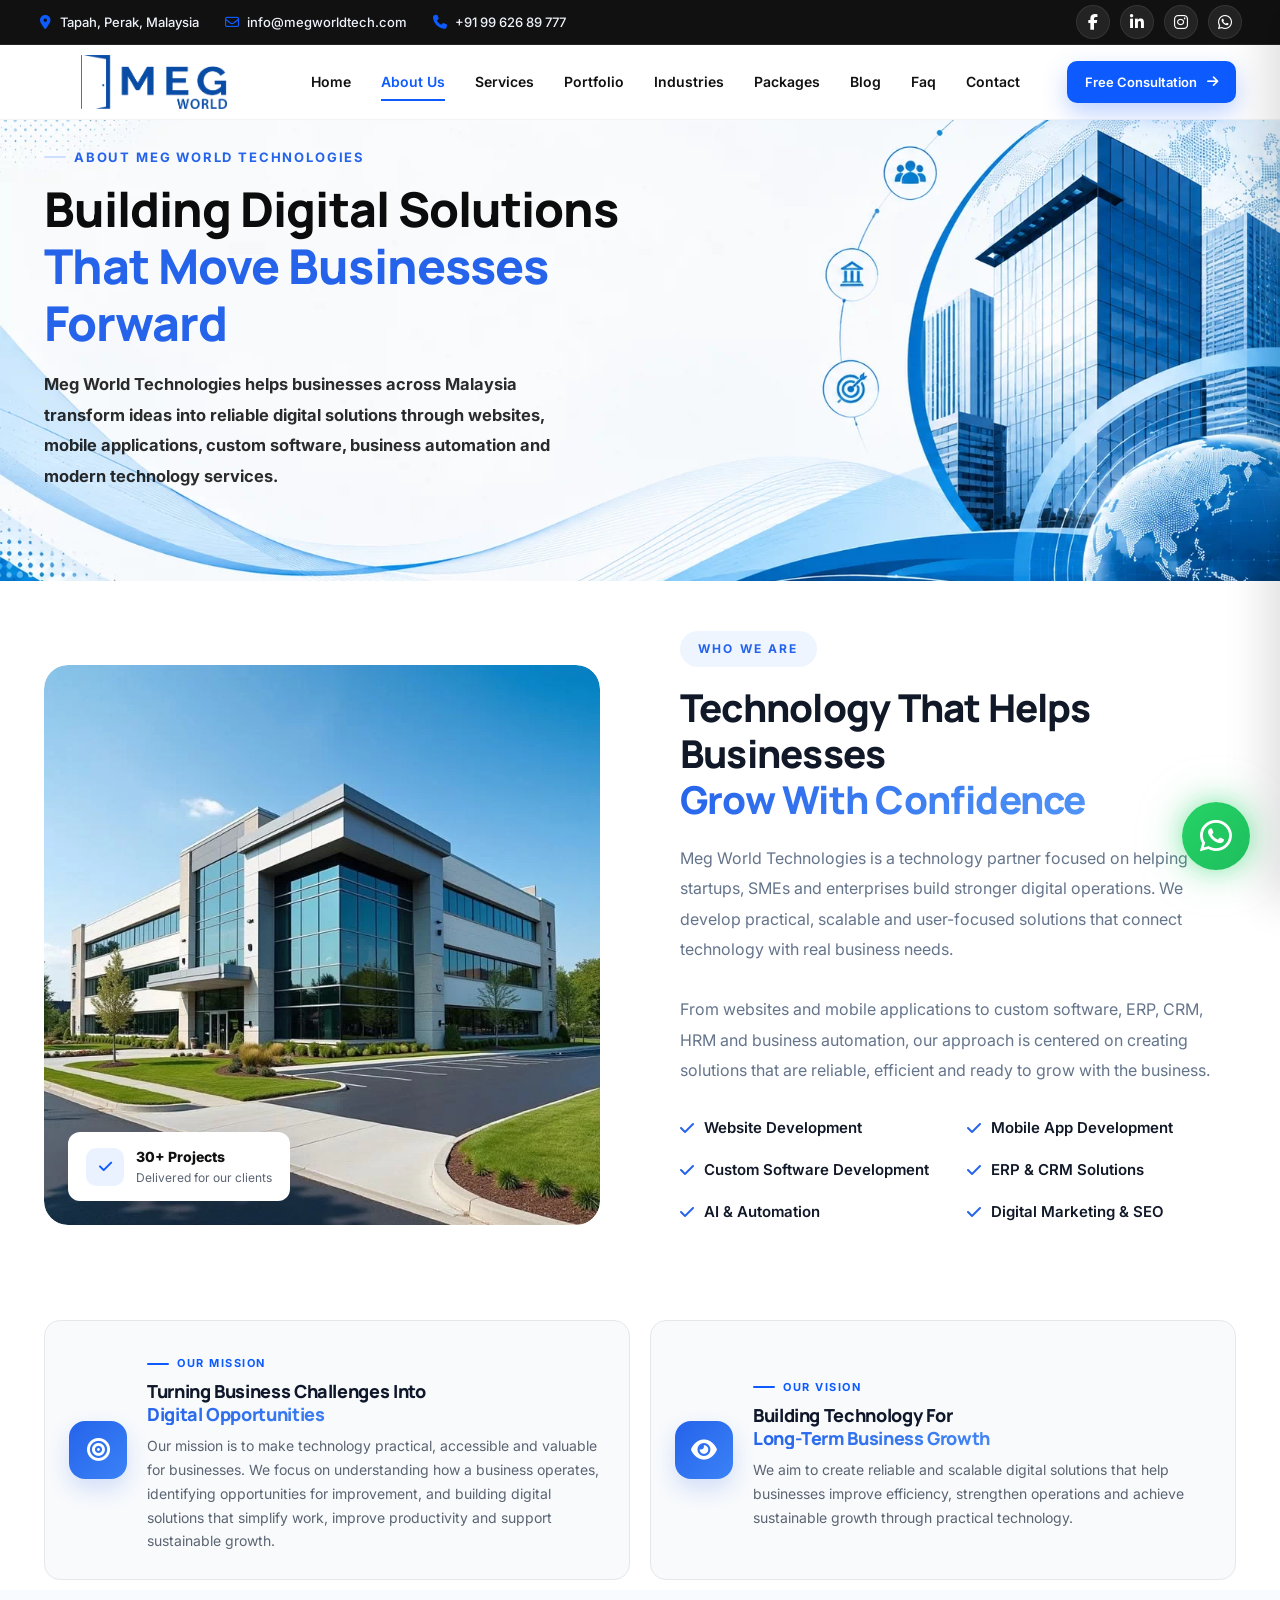
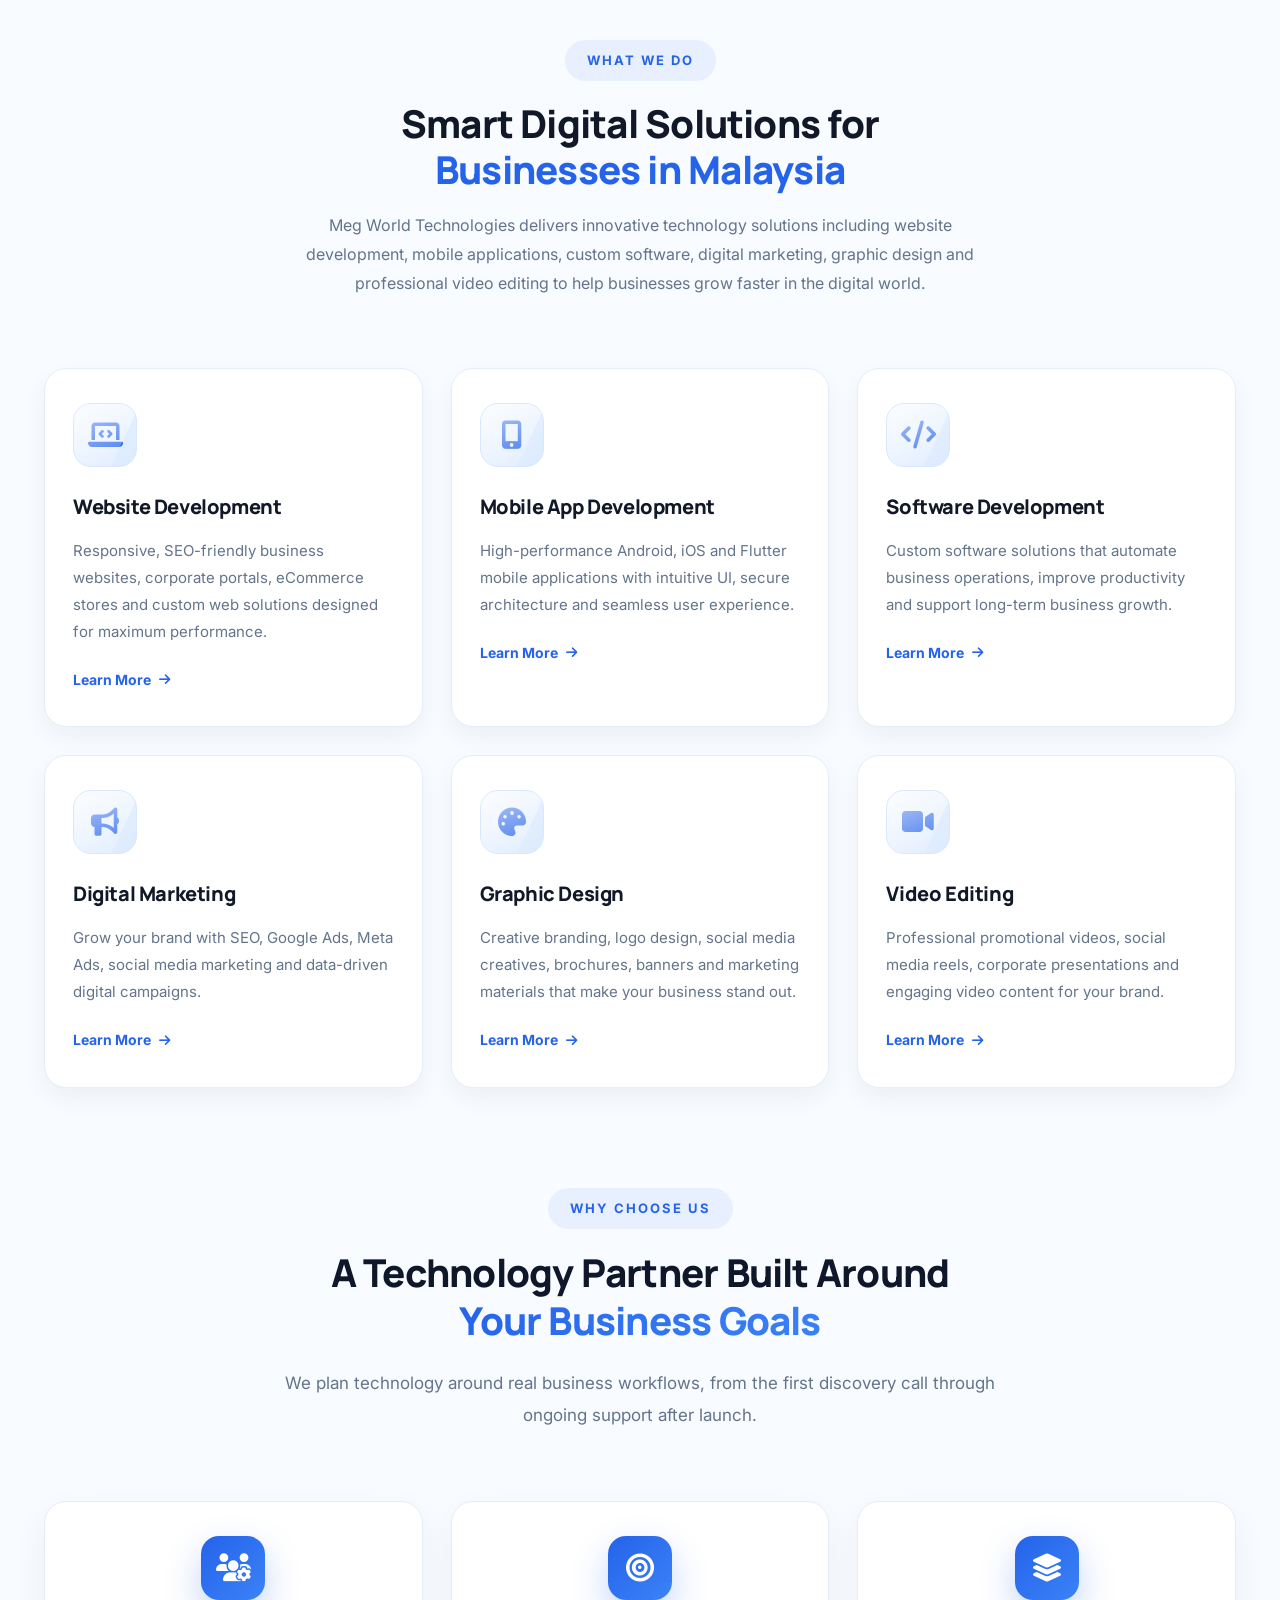
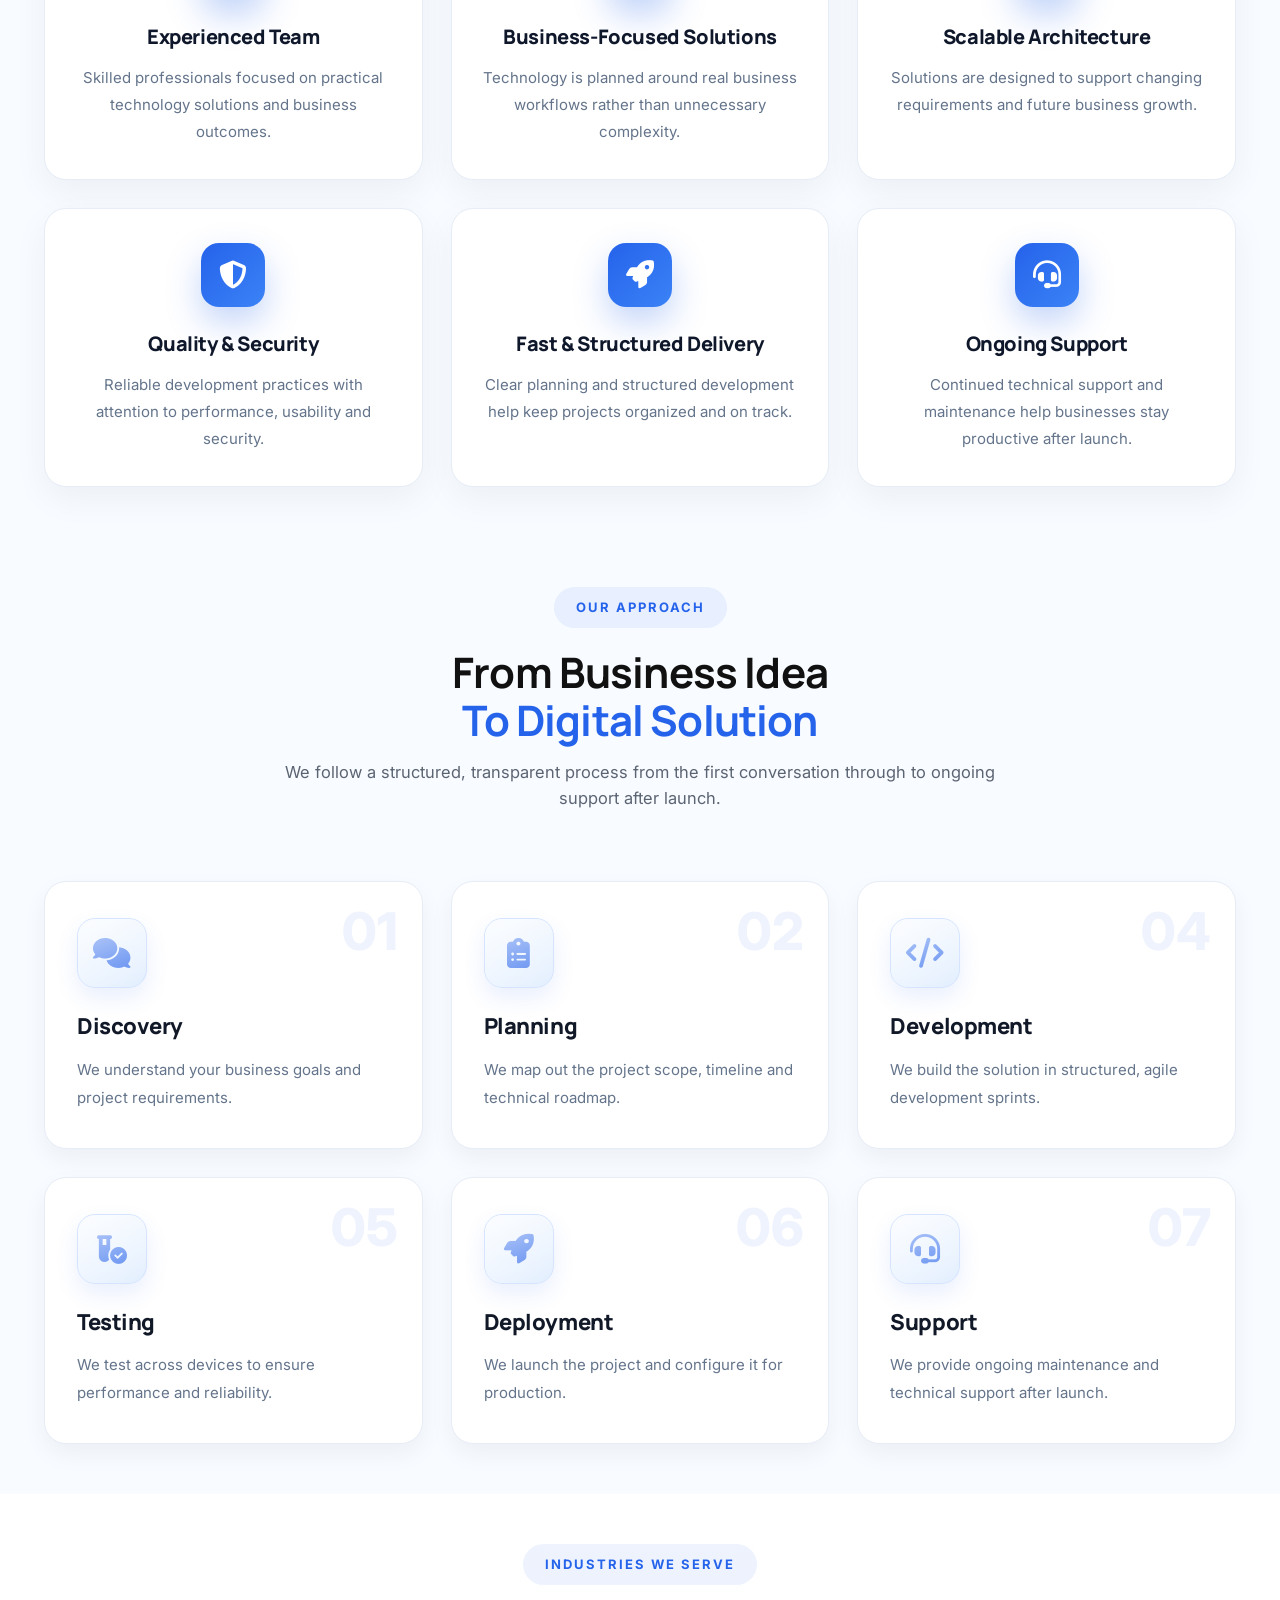
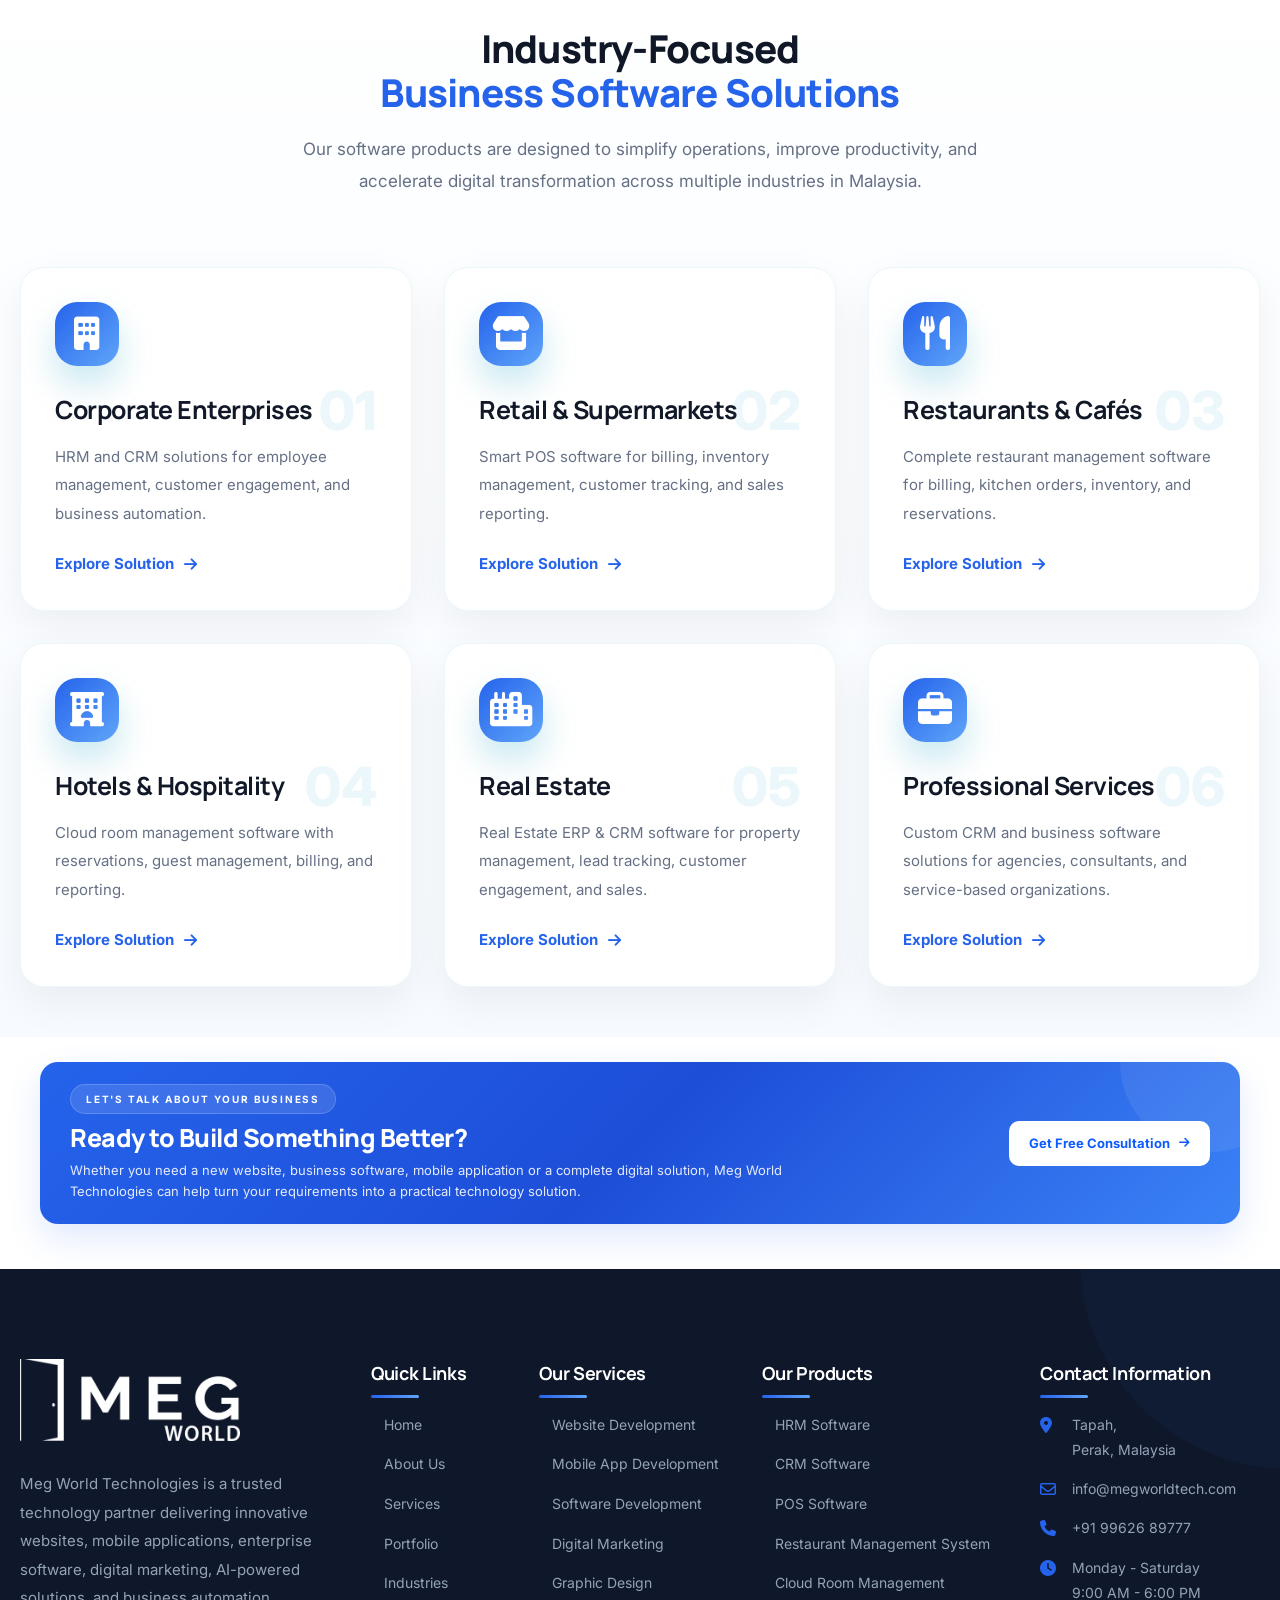
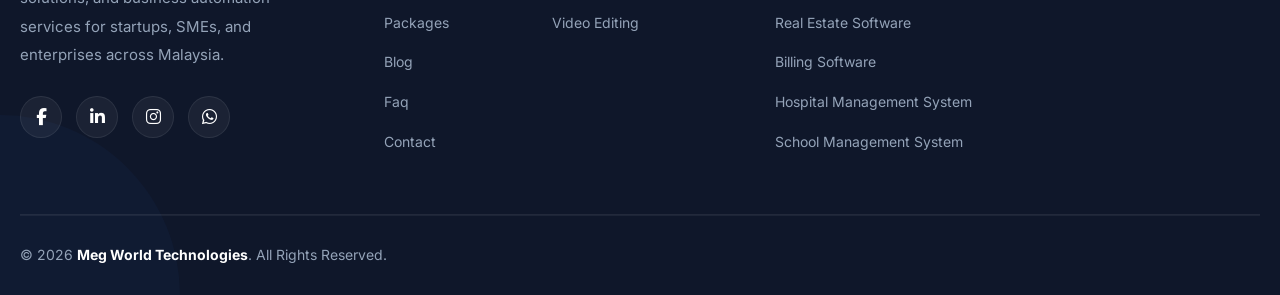
==== about.html @ f28829fb "Upload project files" ====
<!DOCTYPE html>
<html lang="en">
<head>
<meta charset="UTF-8">
<meta name="viewport" content="width=device-width, initial-scale=1.0">
<title>About Us | Meg World Technologies Malaysia</title>
<meta name="description" content="Meg World Technologies is a software development company serving Malaysia. Learn how our team builds websites, mobile apps, custom software, ERP and CRM solutions for startups, SMEs and enterprises.">
<link rel="preconnect" href="https://fonts.googleapis.com">
<link rel="preconnect" href="https://fonts.gstatic.com" crossorigin>
<link href="https://fonts.googleapis.com/css2?family=Manrope:wght@500;600;700;800&family=Inter:wght@400;500;600;700&display=swap" rel="stylesheet">
<link rel="stylesheet" href="https://cdnjs.cloudflare.com/ajax/libs/font-awesome/6.7.2/css/all.min.css">
<link rel="stylesheet" href="home.css">
<link rel="stylesheet" href="about.css">
</head>
<body>

<!-- TOP BAR -->
<div class="topbar">
  <div class="container">

    <div class="topbar-left">
      <span>
        <i class="fa-solid fa-location-dot"></i>
        Tapah, Perak, Malaysia
      </span>

      <span>
        <i class="fa-regular fa-envelope"></i>
        info@megworldtech.com
      </span>

      <span>
        <i class="fa-solid fa-phone"></i>
        +91 99 626 89 777
      </span>
    </div>

   <div class="topbar-social">

    <a href="https://www.facebook.com/megworldtechnologies"
       aria-label="Facebook"
       target="_blank"
       rel="noopener noreferrer">
        <i class="fa-brands fa-facebook-f"></i>
    </a>

    <a href="https://in.linkedin.com/company/megworldtechnologies"
       aria-label="LinkedIn"
       target="_blank"
       rel="noopener noreferrer">
        <i class="fa-brands fa-linkedin-in"></i>
    </a>

    <a href="https://www.instagram.com/meg_world_technologies"
       aria-label="Instagram"
       target="_blank"
       rel="noopener noreferrer">
        <i class="fa-brands fa-instagram"></i>
    </a>

    <a href="https://wa.me/919962689777"
       aria-label="WhatsApp"
       target="_blank"
       rel="noopener noreferrer">
        <i class="fa-brands fa-whatsapp"></i>
    </a>

</div>

  </div>
</div>


<!-- HEADER -->
<header>
    <div class="navbar" id="navbar">

        <div class="container nav-inner">

            <!-- LOGO -->
            <a href="index.html" class="logo">
                <div class="logo-mark">
                    <img src="assets/Meg-logo.webp" alt="Meg World Technologies">
                </div>
            </a>

            <!-- NAVIGATION -->
            <ul class="nav-links">

                <li>
                    <a href="index.html" class="nav-link">Home</a>
                </li>

                <li  class="active">
                    <a href="about.html" class="nav-link">About Us</a>
                </li>

                 <li>
                    <a href="services.html" class="nav-link">Services</a>
                </li>

                <li>
                    <a href="portfolio.html" class="nav-link">Portfolio</a>
                </li>

                <li>
                    <a href="industries.html" class="nav-link">Industries</a>
                </li>

                <li>
                    <a href="packages.html" class="nav-link">Packages</a>
                </li>

                <li>
                    <a href="blog.html" class="nav-link">Blog</a>
                </li>
                
                <li>
                    <a href="faq.html" class="nav-link">Faq</a>
                </li>

                <li>
                    <a href="contact.html" class="nav-link">Contact</a>
                </li>

            </ul>

            <!-- RIGHT SIDE -->
            <div class="nav-cta">

                <a href="contact.html" class="btn btn-primary">
                    <span>Free Consultation</span>
                    <i class="fa-solid fa-arrow-right"></i>
                </a>

                <button class="burger" id="burgerBtn" aria-label="Open Menu">
                    <i class="fa-solid fa-bars"></i>
                </button>

            </div>

        </div>

    </div>
</header>

<div class="overlay" id="overlay"></div>

<nav class="mobile-menu" id="mobileMenu">

    <div class="mobile-menu-head">

        <a href="index.html" class="mobile-logo">
            <img src="assets/Meg-logo.webp" alt="Meg World Technologies">
        </a>

        <button class="mobile-menu-close" id="mobileClose" aria-label="Close Menu">
            <i class="fa-solid fa-xmark"></i>
        </button>

    </div>

    <ul class="mobile-nav">

        <li><a href="index.html">Home</a></li>

        <li><a href="about.html">About Us</a></li>

        <li><a href="services.html">Services</a></li>

        <li><a href="portfolio.html">Portfolio</a></li>

        <li><a href="industries.html">Industries</a></li>

        <li><a href="packages.html">Packages</a></li>

        <li><a href="blog.html">Blog</a></li>

        <li><a href="faq.html">Faq</a></li>

        <li><a href="contact.html">Contact</a></li>

    </ul>

    <a href="contact.html" class="btn btn-primary mobile-btn">
        Get Free Consultation
    </a>

</nav>

<!-- ABOUT HERO (static image background — no video) -->
<section class="about-hero">

    <div class="about-hero-overlay"></div>

    <div class="container">

        <div class="about-hero-content">

            <span class="eyebrow eyebrow-light reveal">
                ABOUT MEG WORLD TECHNOLOGIES
            </span>

            <h1 class="reveal">
                Building Digital Solutions
                <span class="accent">That Move Businesses Forward</span>
            </h1>

            <p class="reveal">
                Meg World Technologies helps businesses across Malaysia transform ideas into reliable digital solutions through websites, mobile applications, custom software, business automation and modern technology services.
            </p>

        </div>

    </div>

</section>

<!-- WHO WE ARE -->
<section class="about-v3" id="who-we-are">

    <div class="container">

        <div class="about-v3-grid">

            <!-- LEFT -->

            <div class="about-v3-image reveal">

                <img src="assets/building.webp" alt="Meg World Technologies team working on a client software project">

                <div class="about-v3-badge">
    <span class="about-v3-badge-ic">
        <i class="fa-solid fa-check"></i>
    </span>
    <div>
        <strong>30+ Projects</strong>
        <span>Delivered for our clients</span>
    </div>
</div>

            </div>

            <!-- RIGHT -->

            <div class="about-v3-content reveal">

                <span class="about-v3-tag">
                    WHO WE ARE
                </span>

                <h2>
                    Technology That Helps Businesses
                    <span>Grow With Confidence</span>
                </h2>

                <p>
                    Meg World Technologies is a technology partner focused on helping startups, SMEs and enterprises build stronger digital operations. We develop practical, scalable and user-focused solutions that connect technology with real business needs.
                </p>

                <p>
                    From websites and mobile applications to custom software, ERP, CRM, HRM and business automation, our approach is centered on creating solutions that are reliable, efficient and ready to grow with the business.
                </p>

                <div class="about-v3-list">

                    <div><i class="fa-solid fa-check"></i> Website Development</div>

                    <div><i class="fa-solid fa-check"></i> Mobile App Development</div>

                    <div><i class="fa-solid fa-check"></i> Custom Software Development</div>

                    <div><i class="fa-solid fa-check"></i> ERP &amp; CRM Solutions</div>

                    <div><i class="fa-solid fa-check"></i> AI &amp; Automation</div>

                    <div><i class="fa-solid fa-check"></i> Digital Marketing &amp; SEO</div>

                </div>

            </div>

        </div>

    </div>

</section>

<!-- OUR MISSION -->
<!-- OUR MISSION -->
<section class="mission-section" id="mission">

    <div class="container">

        <div class="mission-grid">

            <!-- MISSION 01 -->
            <div class="mission-card reveal">

                <div class="mission-icon-card">
                    <i class="fa-solid fa-bullseye"></i>
                </div>

                <div class="mission-content">

                    <span class="eyebrow">
                        OUR MISSION
                    </span>

                    <h2>
                        Turning Business Challenges Into
                        <span>Digital Opportunities</span>
                    </h2>

                    <p>
                        Our mission is to make technology practical, accessible and valuable for businesses. We focus on understanding how a business operates, identifying opportunities for improvement, and building digital solutions that simplify work, improve productivity and support sustainable growth.
                    </p>

                </div>

            </div>


            <!-- MISSION 02 -->
            <div class="mission-card reveal">

                <div class="mission-icon-card">
                   <i class="fa-solid fa-eye"></i>
                </div>

                <div class="mission-content">

                    <span class="eyebrow">
                        OUR VISION
                    </span>

                    <h2>
                        Building Technology For
                        <span>Long-Term Business Growth</span>
                    </h2>

                    <p>
                        We aim to create reliable and scalable digital solutions that help businesses improve efficiency, strengthen operations and achieve sustainable growth through practical technology.
                    </p>

                </div>

            </div>

        </div>

    </div>

</section>
<!-- WHAT WE DO -->
<!-- WHAT WE DO -->
<section class="mw-services" id="what-we-do">

    <div class="container">

        <!-- SECTION HEADING -->
        <div class="mw-services-head">

            <span class="section-tag">
                WHAT WE DO
            </span>

            <h2>
                Smart Digital Solutions for <br>
                <span style="color: #2563eb;">
                    Businesses in Malaysia
                </span>
            </h2>

            <p>
                Meg World Technologies delivers innovative technology solutions including website development, mobile applications, custom software, digital marketing, graphic design and professional video editing to help businesses grow faster in the digital world.
            </p>

        </div>


        <!-- SERVICES GRID -->
        <div class="mw-services-grid">


            <!-- 1. WEBSITE DEVELOPMENT -->
            <article class="mw-service-card">

                <div class="mw-service-icon">
                    <i class="fa-solid fa-laptop-code"></i>
                </div>

                <h3>
                    Website Development
                </h3>

                <p>
                    Responsive, SEO-friendly business websites, corporate portals, eCommerce stores and custom web solutions designed for maximum performance.
                </p>

                <a href="services.html" class="mw-service-btn">
                    Learn More
                    <i class="fa-solid fa-arrow-right"></i>
                </a>

            </article>


            <!-- 2. MOBILE APP DEVELOPMENT -->
            <article class="mw-service-card">

                <div class="mw-service-icon">
                    <i class="fa-solid fa-mobile-screen-button"></i>
                </div>

                <h3>
                    Mobile App Development
                </h3>

                <p>
                    High-performance Android, iOS and Flutter mobile applications with intuitive UI, secure architecture and seamless user experience.
                </p>

                <a href="services.html" class="mw-service-btn">
                    Learn More
                    <i class="fa-solid fa-arrow-right"></i>
                </a>

            </article>


            <!-- 3. SOFTWARE DEVELOPMENT -->
            <article class="mw-service-card">

                <div class="mw-service-icon">
                    <i class="fa-solid fa-code"></i>
                </div>

                <h3>
                    Software Development
                </h3>

                <p>
                    Custom software solutions that automate business operations, improve productivity and support long-term business growth.
                </p>

                <a href="services.html" class="mw-service-btn">
                    Learn More
                    <i class="fa-solid fa-arrow-right"></i>
                </a>

            </article>


            <!-- 4. DIGITAL MARKETING -->
            <article class="mw-service-card">

                <div class="mw-service-icon">
                    <i class="fa-solid fa-bullhorn"></i>
                </div>

                <h3>
                    Digital Marketing
                </h3>

                <p>
                    Grow your brand with SEO, Google Ads, Meta Ads, social media marketing and data-driven digital campaigns.
                </p>

                <a href="services.html" class="mw-service-btn">
                    Learn More
                    <i class="fa-solid fa-arrow-right"></i>
                </a>

            </article>


            <!-- 5. GRAPHIC DESIGN -->
            <article class="mw-service-card">

                <div class="mw-service-icon">
                    <i class="fa-solid fa-palette"></i>
                </div>

                <h3>
                    Graphic Design
                </h3>

                <p>
                    Creative branding, logo design, social media creatives, brochures, banners and marketing materials that make your business stand out.
                </p>

                <a href="services.html" class="mw-service-btn">
                    Learn More
                    <i class="fa-solid fa-arrow-right"></i>
                </a>

            </article>


            <!-- 6. VIDEO EDITING -->
            <article class="mw-service-card">

                <div class="mw-service-icon">
                    <i class="fa-solid fa-video"></i>
                </div>

                <h3>
                    Video Editing
                </h3>

                <p>
                    Professional promotional videos, social media reels, corporate presentations and engaging video content for your brand.
                </p>

                <a href="services.html" class="mw-service-btn">
                    Learn More
                    <i class="fa-solid fa-arrow-right"></i>
                </a>

            </article>


        </div>

    </div>

</section>

<!-- WHY CHOOSE US -->
<section class="why-choose" id="why-us">

    <div class="container">

        <div class="why-heading">

            <span class="section-tag">
                WHY CHOOSE US
            </span>

            <h2>
                A Technology Partner Built Around <br>
                <span>Your Business Goals</span>
            </h2>

            <p>
                We plan technology around real business workflows, from the first discovery call through ongoing support after launch.
            </p>

        </div>

        <div class="why-grid">

            <!-- Card 1 -->
            <div class="why-card reveal">
                <div class="why-icon">
                    <i class="fa-solid fa-users-gear"></i>
                </div>
                <div class="why-content">
                    <h3>Experienced Team</h3>
                    <p>
                        Skilled professionals focused on practical technology solutions and business outcomes.
                    </p>
                </div>
            </div>

            <!-- Card 2 -->
            <div class="why-card reveal">
                <div class="why-icon">
                    <i class="fa-solid fa-bullseye"></i>
                </div>
                <div class="why-content">
                    <h3>Business-Focused Solutions</h3>
                    <p>
                        Technology is planned around real business workflows rather than unnecessary complexity.
                    </p>
                </div>
            </div>

            <!-- Card 3 -->
            <div class="why-card reveal">
                <div class="why-icon">
                    <i class="fa-solid fa-layer-group"></i>
                </div>
                <div class="why-content">
                    <h3>Scalable Architecture</h3>
                    <p>
                        Solutions are designed to support changing requirements and future business growth.
                    </p>
                </div>
            </div>

            <!-- Card 4 -->
            <div class="why-card reveal">
                <div class="why-icon">
                    <i class="fa-solid fa-shield-halved"></i>
                </div>
                <div class="why-content">
                    <h3>Quality &amp; Security</h3>
                    <p>
                        Reliable development practices with attention to performance, usability and security.
                    </p>
                </div>
            </div>

            <!-- Card 5 -->
            <div class="why-card reveal">
                <div class="why-icon">
                    <i class="fa-solid fa-rocket"></i>
                </div>
                <div class="why-content">
                    <h3>Fast &amp; Structured Delivery</h3>
                    <p>
                        Clear planning and structured development help keep projects organized and on track.
                    </p>
                </div>
            </div>

            <!-- Card 6 -->
            <div class="why-card reveal">
                <div class="why-icon">
                    <i class="fa-solid fa-headset"></i>
                </div>
                <div class="why-content">
                    <h3>Ongoing Support</h3>
                    <p>
                        Continued technical support and maintenance help businesses stay productive after launch.
                    </p>
                </div>
            </div>

        </div>

    </div>

</section>

<!-- OUR APPROACH -->
<section class="process" id="approach">

    <div class="container">

        <div class="section-head center">

            <span class="section-tag">
                OUR APPROACH
            </span>

            <h2>
                From Business Idea <br>
                <span style="color:#2563eb;">To Digital Solution</span>
            </h2>

            <p>
                We follow a structured, transparent process from the first conversation through to ongoing support after launch.
            </p>

        </div>

        <div class="process-track">

            <!-- Step 01 -->
            <div class="process-card reveal">
                <div class="process-number">01</div>
                <div class="process-icon"><i class="fa-solid fa-comments"></i></div>
                <h3>Discovery</h3>
                <p>We understand your business goals and project requirements.</p>
            </div>

            <!-- Step 02 -->
            <div class="process-card reveal">
                <div class="process-number">02</div>
                <div class="process-icon"><i class="fa-solid fa-clipboard-list"></i></div>
                <h3>Planning</h3>
                <p>We map out the project scope, timeline and technical roadmap.</p>
            </div>

            <!-- Step 04 -->
            <div class="process-card reveal">
                <div class="process-number">04</div>
                <div class="process-icon"><i class="fa-solid fa-code"></i></div>
                <h3>Development</h3>
                <p>We build the solution in structured, agile development sprints.</p>
            </div>

            <!-- Step 05 -->
            <div class="process-card reveal">
                <div class="process-number">05</div>
                <div class="process-icon"><i class="fa-solid fa-vial-circle-check"></i></div>
                <h3>Testing</h3>
                <p>We test across devices to ensure performance and reliability.</p>
            </div>

            <!-- Step 06 -->
            <div class="process-card reveal">
                <div class="process-number">06</div>
                <div class="process-icon"><i class="fa-solid fa-rocket"></i></div>
                <h3>Deployment</h3>
                <p>We launch the project and configure it for production.</p>
            </div>

            <!-- Step 07 -->
            <div class="process-card reveal">
                <div class="process-number">07</div>
                <div class="process-icon"><i class="fa-solid fa-headset"></i></div>
                <h3>Support</h3>
                <p>We provide ongoing maintenance and technical support after launch.</p>
            </div>

        </div>

    </div>

</section>

<!-- INDUSTRIES WE SUPPORT -->
<section id="industries">

    <div class="container">

    <div class="section-head center">

        <span class="section-tag">
            Industries We Serve
        </span>

        <h2>
            Industry-Focused <br>
            <span>Business Software Solutions</span>
        </h2>

        <p>
            Our software products are designed to simplify operations, improve productivity, and accelerate digital transformation across multiple industries in Malaysia.
        </p>

    </div>


    <div class="industries-grid">

        <!-- 01 -->
        <article class="industry-card reveal">

            <div class="industry-icon">
                <i class="fa-solid fa-building"></i>
            </div>

            <div class="industry-content">

                <span class="industry-number">
                    01
                </span>

                <h3>
                    Corporate Enterprises
                </h3>

                <p>
                    HRM and CRM solutions for employee management, customer engagement, and business automation.
                </p>

                <a href="industries.html" class="industry-link">
                    Explore Solution
                    <i class="fa-solid fa-arrow-right"></i>
                </a>

            </div>

        </article>


        <!-- 02 -->
        <article class="industry-card reveal">

            <div class="industry-icon">
                <i class="fa-solid fa-store"></i>
            </div>

            <div class="industry-content">

                <span class="industry-number">
                    02
                </span>

                <h3>
                    Retail &amp; Supermarkets
                </h3>

                <p>
                    Smart POS software for billing, inventory management, customer tracking, and sales reporting.
                </p>

                 <a href="industries.html" class="industry-link">
                    Explore Solution
                    <i class="fa-solid fa-arrow-right"></i>
                </a>

            </div>

        </article>


        <!-- 03 -->
        <article class="industry-card reveal">

            <div class="industry-icon">
                <i class="fa-solid fa-utensils"></i>
            </div>

            <div class="industry-content">

                <span class="industry-number">
                    03
                </span>

                <h3>
                    Restaurants &amp; Cafés
                </h3>

                <p>
                    Complete restaurant management software for billing, kitchen orders, inventory, and reservations.
                </p>

                 <a href="industries.html" class="industry-link">
                    Explore Solution
                    <i class="fa-solid fa-arrow-right"></i>
                </a>

            </div>

        </article>


        <!-- 04 -->
        <article class="industry-card reveal">

            <div class="industry-icon">
                <i class="fa-solid fa-hotel"></i>
            </div>

            <div class="industry-content">

                <span class="industry-number">
                    04
                </span>

                <h3>
                    Hotels &amp; Hospitality
                </h3>

                <p>
                    Cloud room management software with reservations, guest management, billing, and reporting.
                </p>

                 <a href="industries.html" class="industry-link">
                    Explore Solution
                    <i class="fa-solid fa-arrow-right"></i>
                </a>

            </div>

        </article>


        <!-- 05 -->
        <article class="industry-card reveal">

            <div class="industry-icon">
                <i class="fa-solid fa-city"></i>
            </div>

            <div class="industry-content">

                <span class="industry-number">
                    05
                </span>

                <h3>
                    Real Estate
                </h3>

                <p>
                    Real Estate ERP &amp; CRM software for property management, lead tracking, customer engagement, and sales.
                </p>

                 <a href="industries.html" class="industry-link">
                    Explore Solution
                    <i class="fa-solid fa-arrow-right"></i>
                </a>

            </div>

        </article>


        <!-- 06 -->
        <article class="industry-card reveal">

            <div class="industry-icon">
                <i class="fa-solid fa-briefcase"></i>
            </div>

            <div class="industry-content">

                <span class="industry-number">
                    06
                </span>

                <h3>
                    Professional Services
                </h3>

                <p>
                    Custom CRM and business software solutions for agencies, consultants, and service-based organizations.
                </p>

                 <a href="industries.html" class="industry-link">
                    Explore Solution
                    <i class="fa-solid fa-arrow-right"></i>
                </a>

            </div>

        </article>

    </div>

</div>

</section>

<!-- CTA -->
<section class="cta-section">

    <div class="container">

        <div class="cta-banner">

            <div class="cta-content">

                <span class="section-tag">
                    LET'S TALK ABOUT YOUR BUSINESS
                </span>

                <h2>
                    Ready to Build Something Better?
                </h2>

                <p>
                    Whether you need a new website, business software, mobile application or a complete digital solution, Meg World Technologies can help turn your requirements into a practical technology solution.
                </p>

            </div>

            <div class="cta-right">

                <a href="contact.html" class="btn btn-white">

                    <span>Get Free Consultation</span>

                    <i class="fa-solid fa-arrow-right"></i>

                </a>

            </div>

        </div>

    </div>

</section>

<!-- FLOATING WHATSAPP -->
<a href="https://wa.me/919962689777?text=Hello%20Meg%20World%20Technologies,%20I%20need%20more%20information."
   class="wa-float"
   target="_blank"
   aria-label="WhatsApp">
    <i class="fa-brands fa-whatsapp"></i>
</a>

<!-- FOOTER -->

<footer id="contact">

    <div class="container">

        <div class="footer-top">

            <!--==================================================
            ABOUT
            ==================================================-->

            <div class="footer-about">

                <a href="index.html" class="footer-logo">

                    <img src="assets/logo.webp" alt="Meg World Technologies">

                </a>

                <p>
                    Meg World Technologies is a trusted technology partner delivering
                    innovative websites, mobile applications, enterprise software,
                    digital marketing, AI-powered solutions, and business automation
                    services for startups, SMEs, and enterprises across Malaysia.
                </p>

               <div class="footer-social">

                    <a href="https://www.facebook.com/megworldtechnologies" aria-label="Facebook">
                        <i class="fa-brands fa-facebook-f"></i>
                    </a>

                    <a href="https://in.linkedin.com/company/megworldtechnologies" aria-label="LinkedIn">
                        <i class="fa-brands fa-linkedin-in"></i>
                    </a>

                    <a href="https://www.instagram.com/meg_world_technologies" aria-label="Instagram">
                        <i class="fa-brands fa-instagram"></i>
                    </a>

                    <a href="https://wa.me/919962689777" aria-label="WhatsApp">
                        <i class="fa-brands fa-whatsapp"></i>
                    </a>

                </div>

            </div>


            <!--==================================================
            QUICK LINKS — SAME AS HEADER
            ==================================================-->

            <div class="footer-links">

                <h4>Quick Links</h4>

                <ul>

                    <li>
                        <a href="index.html">Home</a>
                    </li>

                    <li>
                        <a href="about.html">About Us</a>
                    </li>

                    <li>
                        <a href="services.html">Services</a>
                    </li>

                    <li>
                        <a href="portfolio.html">Portfolio</a>
                    </li>

                    <li>
                        <a href="industries.html">Industries</a>
                    </li>

                    <li>
                        <a href="packages.html">Packages</a>
                    </li>

                    <li>
                        <a href="blog.html">Blog</a>
                    </li>

                    <li>
                        <a href="faq.html">Faq</a>
                    </li>

                    <li>
                        <a href="contact.html">Contact</a>
                    </li>

                </ul>

            </div>


            <!--==================================================
            SERVICES
            ==================================================-->

            <div class="footer-links">

                <h4>Our Services</h4>

                <ul>

                    <li>
                        <a href="services.html">Website Development</a>
                    </li>

                    <li>
                        <a href="services.html">Mobile App Development</a>
                    </li>

                    <li>
                        <a href="services.html">Software Development</a>
                    </li>

                    <li>
                        <a href="services.html">Digital Marketing</a>
                    </li>

                    <li>
                        <a href="services.html">Graphic Design</a>
                    </li>

                    <li>
                        <a href="services.html">Video Editing</a>
                    </li>

                </ul>

            </div>


            <!--==================================================
            PRODUCTS
            ==================================================-->

           <div class="footer-links">

    <h4>Our Products</h4>

    <ul>

        <li>
            <a href="products.html">HRM Software</a>
        </li>

        <li>
            <a href="products.html">CRM Software</a>
        </li>

        <li>
            <a href="products.html">POS Software</a>
        </li>

        <li>
            <a href="products.html">Restaurant Management System</a>
        </li>

        <li>
            <a href="products.html">Cloud Room Management</a>
        </li>

        <li>
            <a href="products.html">Real Estate Software</a>
        </li>

        <li>
            <a href="products.html">Billing Software</a>
        </li>

        <li>
            <a href="products.html">Hospital Management System</a>
        </li>

        <li>
            <a href="products.html">School Management System</a>
        </li>

    </ul>

</div>


            <!--==================================================
            CONTACT INFORMATION
            ==================================================-->

            <div class="footer-links">

                <h4>Contact Information</h4>

                <ul class="footer-contact">

                    <li>

                        <i class="fa-solid fa-location-dot"></i>

                        <span>
                            Tapah,<br>
                            Perak, Malaysia
                        </span>

                    </li>

                    <li>

                        <i class="fa-regular fa-envelope"></i>

                        <span>
                            info@megworldtech.com
                        </span>

                    </li>

                    <li>

                        <i class="fa-solid fa-phone"></i>

                        <span>
                            +91 99626 89777
                        </span>

                    </li>

                    <li>

                        <i class="fa-solid fa-clock"></i>

                        <span>
                            Monday - Saturday<br>
                            9:00 AM - 6:00 PM
                        </span>

                    </li>

                </ul>

            </div>

        </div>


        <!--==================================================
        FOOTER BOTTOM
        ==================================================-->

        <div class="footer-bottom">

            <div class="footer-copy">

                © 2026
                <strong>Meg World Technologies</strong>.
                All Rights Reserved.

            </div>

            <div class="footer-bottom-links">

                <a href="privacy-policy.html">
                    Privacy Policy
                </a>

                <a href="terms-conditions.html">
                    Terms &amp; Conditions
                </a>

                <a href="sitemap.html">
                    Sitemap
                </a>

            </div>

        </div>

    </div>

</footer>

<script src="about.js"></script>
</body>
</html>
---- home.css ----
:root{
  --blue:#0D5BFF;
  --blue-dark:#0A46CC;
  --blue-tint:#EAF1FF;
  --white:#FFFFFF;
  --dark:#111111;
  --muted:#5B6472;
  --light-bg:#F8FAFC;
  --border:#E5E7EB;
  --radius:18px;
  --radius-sm:12px;
  --shadow-soft:0 8px 30px rgba(17,17,17,0.06);
  --shadow-lift:0 24px 48px rgba(13,91,255,0.14);
  --ease:cubic-bezier(.22,.9,.28,1);
}
*{box-sizing:border-box;margin:0;padding:0;}
html{scroll-behavior:smooth;}
body{
  font-family:'Inter',sans-serif;
  color:var(--dark);
  background:var(--white);
  line-height:1.6;
  -webkit-font-smoothing:antialiased;
  overflow-x:hidden;
}
h1,h2,h3,h4{font-family:'Manrope',sans-serif;font-weight:700;letter-spacing:-0.02em;color:var(--dark);}
a{text-decoration:none;color:inherit;}
img{max-width:100%;display:block;}
ul{list-style:none;}
button{font-family:inherit;cursor:pointer;border:none;background:none;}
.container{width:100%;max-width:1240px;margin:0 auto;padding:0 24px;}
.eyebrow{
  display:inline-flex;align-items:center;gap:8px;
  font-size:13px;font-weight:700;letter-spacing:0.14em;text-transform:uppercase;color:var(--blue);
  margin-bottom:14px;
}
.eyebrow::before{content:"";width:22px;height:2px;background:var(--blue);border-radius:2px;}
.section-head{max-width:640px;margin-bottom:52px;}
.section-head h2{font-size:clamp(28px,3.4vw,42px);line-height:1.15;margin-bottom:14px;}
.section-head p{color:var(--muted);font-size:16.5px;}
.section-head.center{margin-left:auto;margin-right:auto;text-align:center;}
section{padding:100px 0;}
@media(max-width:768px){section{padding:64px 0;}}

.btn{
  display:inline-flex;align-items:center;gap:10px;
  padding:15px 28px;border-radius:100px;font-weight:600;font-size:15px;
  transition:transform .35s var(--ease), box-shadow .35s var(--ease), background .35s var(--ease), color .3s, border-color .3s;
  position:relative;overflow:hidden;isolation:isolate;
}
.btn svg{width:16px;height:16px;transition:transform .3s var(--ease);}
.btn:hover svg{transform:translateX(3px);}
.btn-primary{background:var(--blue);background-size:200% 100%;background-position:0% 0;color:#fff;box-shadow:0 10px 24px rgba(13,91,255,0.28);}
.btn-primary:hover{transform:translateY(-3px);box-shadow:0 18px 36px rgba(13,91,255,0.4);background:linear-gradient(120deg,var(--blue-dark),var(--blue) 60%,#3b82f6);}
.btn-outline{background:transparent;color:var(--dark);border:1.5px solid var(--border);}
.btn-outline:hover{border-color:var(--blue);color:var(--blue);transform:translateY(-3px);box-shadow:0 12px 26px rgba(13,91,255,0.16);background:var(--blue-tint);}
.btn-white{background:#fff;color:var(--blue);}
.btn-white:hover{transform:translateY(-3px);box-shadow:0 14px 28px rgba(0,0,0,0.18);}
.btn::before{
  content:"";position:absolute;inset:0;z-index:-1;
  background:linear-gradient(115deg,transparent 20%,rgba(255,255,255,0.55) 48%,transparent 76%);
  transform:translateX(-120%);transition:transform .7s var(--ease);
}
.btn:hover::before{transform:translateX(120%);}
.btn::after{
  content:"";position:absolute;top:50%;left:50%;width:0;height:0;border-radius:100%;
  background:rgba(255,255,255,0.35);transform:translate(-50%,-50%);transition:width .5s var(--ease),height .5s var(--ease);
}
.btn:active::after{width:220%;height:220%;}

/* ===== TOP BAR ===== */
.topbar{background:#111;color:#eef3fb;font-size:13px;border-bottom:1px solid rgba(255,255,255,.08);}

.topbar .container{display:flex;align-items:center;justify-content:space-between;height:44px;padding:0 18px;}

.topbar-left{display:flex;align-items:center;gap:26px;}

.topbar-left span{display:flex;align-items:center;gap:8px;white-space:nowrap;font-weight:500;transition:.3s ease;}

.topbar-left i{width:14px;font-size:14px;color:var(--blue);text-align:center;flex-shrink:0;}

.topbar-left span:hover{color:#fff;}

.topbar-left span:hover i{transform:scale(1.1);}

.topbar-social{display:flex;align-items:center;gap:10px;}

.topbar-social a{width:34px;height:34px;display:flex;align-items:center;justify-content:center;border-radius:50%;background:rgba(255,255,255,.08);border:1px solid rgba(255,255,255,.08);padding:0;line-height:1;transition:all .35s ease;}

.topbar-social a i{display:block;font-size:16px;line-height:1;color:#fff;transform:none;}

.topbar-social a:hover{background:linear-gradient(135deg,var(--blue),#3b82f6);border-color:transparent;transform:translateY(-2px);box-shadow:0 8px 18px rgba(13,91,255,.3);}

.topbar *{box-sizing:border-box;}

@media(max-width:992px){.topbar .container{padding:0 16px;}.topbar-left{gap:18px;}.topbar-left span:nth-child(3){display:none;}}

@media(max-width:768px){.topbar{display:none;}}

/* ===== HEADER ===== */
header{position:sticky;top:0;z-index:200;}

.navbar{background:rgba(255,255,255,.82);backdrop-filter:blur(10px);-webkit-backdrop-filter:blur(10px);border-bottom:1px solid rgba(229,231,235,.5);transition:.35s ease;}

.navbar.scrolled{background:rgba(255,255,255,.96);box-shadow:0 8px 24px rgba(0,0,0,.06);border-bottom-color:transparent;}

.nav-inner{display:flex;align-items:center;justify-content:space-between;height:74px;}

.logo{display:flex;align-items:center;gap:12px;flex-shrink:0;}

.logo-mark{width:220px;height:54px;display:flex;align-items:center;justify-content:flex-start;background:none;box-shadow:none;border-radius:0;overflow:hidden;}

.logo-mark img{width:100%;height:100%;object-fit:contain;display:block;}

.logo-mark svg{display:none;}

.logo-text{display:none;}

.nav-links{display:flex;align-items:center;gap:30px;}

.nav-links>li{position:relative;}

.nav-links a.nav-link{display:flex;align-items:center;gap:5px;padding:6px 0;font-size:14px;font-weight:600;color:var(--dark);position:relative;transition:.3s;}

.nav-links a.nav-link::after{content:"";position:absolute;left:0;bottom:-2px;width:0;height:2px;background:var(--blue);transition:.3s;}

.nav-links a.nav-link:hover::after,.nav-links li.active a.nav-link::after{width:100%;}

.nav-links li.active a.nav-link{color:var(--blue);}

.chevron{width:11px;height:11px;transition:.3s;}

.has-mega:hover .chevron{transform:rotate(180deg);}

.mega-menu{position:absolute;top:calc(100% + 18px);left:50%;transform:translateX(-50%) translateY(10px);width:620px;background:#fff;border-radius:18px;border:1px solid var(--border);padding:22px;display:grid;grid-template-columns:1fr 1fr;gap:8px 20px;opacity:0;visibility:hidden;box-shadow:0 24px 50px rgba(0,0,0,.12);transition:.35s ease;}

.has-mega:hover .mega-menu{opacity:1;visibility:visible;transform:translateX(-50%) translateY(0);}

.mega-menu a{display:flex;align-items:center;gap:12px;padding:10px 12px;border-radius:12px;font-size:14px;font-weight:600;transition:.3s;}

.mega-menu a:hover{background:var(--blue-tint);color:var(--blue);}

.mega-menu .mm-ic{width:34px;height:34px;border-radius:10px;display:flex;align-items:center;justify-content:center;background:var(--blue-tint);color:var(--blue);flex-shrink:0;}

.mega-menu a:hover .mm-ic{background:var(--blue);color:#fff;}

.mega-menu .mm-ic svg{width:17px;height:17px;}

.nav-cta{display:flex;align-items:center;gap:16px;}

.nav-cta .btn{padding:11px 18px;font-size:13px;border-radius:10px;min-height:42px;}

.nav-cta .btn svg{width:14px;height:14px;}

.burger{display:none;width:42px;height:42px;border-radius:10px;border:1px solid var(--border);align-items:center;justify-content:center;background:#0D5BFF;color: white;}

.burger svg{width:19px;height:19px;}

@media(max-width:1080px){.nav-links{display:none;}.burger{display:flex;}.nav-inner{height:68px;}.logo-mark{width:170px;height:44px;}.nav-cta .btn{display:none;}}

.mobile-menu{position:fixed;top:0;right:0;width:min(340px,88vw);height:100%;background:#fff;z-index:300;transform:translateX(100%);transition:.4s ease;box-shadow:-15px 0 40px rgba(0,0,0,.12);padding:22px 18px;overflow-y:auto;}

.mobile-menu.open{transform:translateX(0);}

.mobile-menu-head{display:flex;align-items:center;justify-content:space-between;padding-bottom:18px;border-bottom:1px solid #ececec;margin-bottom:18px;}

.mobile-logo{display:flex;align-items:center;}

.mobile-logo img{width:180px;height:auto;display:block;object-fit:contain;}

.mobile-menu-close{width:38px;height:38px;border-radius:10px;border:1px solid #e5e7eb;background:#0D5BFF;color: white; display:flex;align-items:center;justify-content:center;cursor:pointer;transition:.3s;}

.mobile-menu-close:hover{background:var(--blue);border-color:var(--blue);color:#fff;}

.mobile-menu-close i{font-size:18px;}

.mobile-nav{list-style:none;margin:0;padding:0;}

.mobile-nav li{border-bottom:1px solid #edf0f5;}

.mobile-nav li:last-child{border-bottom:none;}

.mobile-nav a{display:block;padding:16px 2px;font-size:16px;font-weight:600;color:#1f2937;transition:.3s;}

.mobile-nav a:hover{color:var(--blue);padding-left:8px;}

.mobile-btn{width:100%;justify-content:center;margin-top:24px;padding:13px 18px;font-size:14px;border-radius:12px;}

.overlay{position:fixed;inset:0;background:rgba(0,0,0,.45);opacity:0;visibility:hidden;transition:.35s;z-index:290;}

.overlay.open{opacity:1;visibility:visible;}


/* ===== HERO ===== */
/* ===== HERO ===== */

.hero{position:relative;overflow:hidden;background:#f8fbff;padding:0;}

.hero-slider{position:relative;height:600px;}

.hero-slide{position:absolute;inset:0;display:flex;align-items:center;background-size:cover;background-position:center;background-repeat:no-repeat;opacity:0;visibility:hidden;transition:opacity .8s ease;}

.hero-slide.active{opacity:1;visibility:visible;z-index:2;}

.hero-overlay{position:absolute;inset:0;background:linear-gradient(90deg,rgba(255,255,255,.90) 0%,rgba(255,255,255,.78) 30%,rgba(255,255,255,.45) 55%,rgba(255,255,255,.12) 75%,rgba(255,255,255,0) 100%);}

.hero .container{position:relative;z-index:5;height:100%;display:flex;align-items:center;}

.hero-content{max-width:560px;}

.hero-content .eyebrow{display:inline-flex;align-items:center;gap:12px;padding:10px 18px;border-radius:40px;background:rgba(255,255,255,.85);border:1px solid rgba(13,91,255,.12);color:#0d5bff;font-size:12px;font-weight:700;letter-spacing:.14em;text-transform:uppercase;margin-bottom:22px;}

.hero-content .eyebrow::before{content:"";width:28px;height:2px;background:#0d5bff;border-radius:20px;}

.hero-content h1{font-size:clamp(38px,4vw,56px);line-height:1.1;font-weight:900;color:#0f172a;letter-spacing:-.03em;margin-bottom:20px;text-shadow:0 2px 10px rgba(255,255,255,.45);}

.hero-content .accent{color: #2563eb;}

.hero-content p{max-width:500px;font-size:17px;line-height:1.8;color:#374151;font-weight:500;margin-bottom:32px;}

.hero-actions{display:flex;align-items:center;gap:16px;flex-wrap:wrap;}

.hero-actions .btn{display:inline-flex;align-items:center;justify-content:center;gap:10px;height:52px;padding:0 26px;border-radius:12px;font-size:15px;font-weight:700;transition:.35s ease;}

.hero-actions .btn i{transition:.35s ease;}

.hero-actions .btn:hover i{transform:translateX(5px);}

.hero-actions .btn{position:relative;display:inline-flex;align-items:center;justify-content:center;gap:10px;height:52px;padding:0 28px;font-size:15px;font-weight:700;border-radius:12px;overflow:hidden;cursor:pointer;transition:all .35s ease;}

.hero-actions .btn i{transition:transform .35s ease;}

.hero-actions .btn:hover i{transform:translateX(5px);}

.hero-actions .btn-primary{position:relative;background:linear-gradient(135deg,#0d5bff,#2f7bff);color:#fff;border:none;box-shadow:0 12px 30px rgba(13,91,255,.25);}

.hero-actions .btn-primary::before{content:"";position:absolute;top:0;left:-120%;width:55%;height:100%;background:linear-gradient(120deg,transparent,rgba(255,255,255,.8),transparent);transform:skewX(-20deg);transition:left .8s ease;}

.hero-actions .btn-primary:hover::before{left:170%;}

.hero-actions .btn-primary:hover{transform:translateY(-3px);box-shadow:0 18px 40px rgba(13,91,255,.35);}

.hero-actions .btn-primary:active{transform:translateY(-1px);}

.hero-actions .btn-outline{position:relative;background:rgba(255,255,255,.96);color:#111827;border:2px solid #d8e2f2;box-shadow:0 8px 22px rgba(15,23,42,.08);}

.hero-actions .btn-outline::before{content:"";position:absolute;top:0;left:-120%;width:55%;height:100%;background:linear-gradient(120deg,transparent,rgba(255,255,255,.9),transparent);transform:skewX(-20deg);transition:left .8s ease;}

.hero-actions .btn-outline:hover::before{left:170%;}

.hero-actions .btn-outline:hover{background:#ffffff;color:#0d5bff;border-color:#0d5bff;transform:translateY(-3px);box-shadow:0 18px 35px rgba(13,91,255,.18);}

.hero-actions .btn-outline:active{transform:translateY(-1px);}

.hero-dots{position:absolute;left:50%;bottom:28px;transform:translateX(-50%);display:flex;align-items:center;gap:12px;z-index:20;}

.hero-dots button{width:10px;height:10px;border:none;border-radius:50%;background:#d7dfec;cursor:pointer;transition:all .35s ease;}

.hero-dots button.active{width:34px;border-radius:30px;background:#0d5bff;box-shadow:0 8px 20px rgba(13,91,255,.35);}

.hero-dots button:hover{background:#0d5bff;transform:scale(1.15);}

.hero-slide.active .hero-content{animation:heroFade .8s cubic-bezier(.22,1,.36,1);}

@keyframes heroFade{0%{opacity:0;transform:translateY(28px);}100%{opacity:1;transform:translateY(0);}}

.hero-slide.active{animation:heroZoom 8s linear forwards;}

@keyframes heroZoom{0%{background-size:100%;}100%{background-size:105%;}}

@media(max-width:991px){.hero-slider{height:560px;}}

@media(max-width:991px){.hero-overlay{background:linear-gradient(180deg,rgba(255,255,255,.92) 0%,rgba(255,255,255,.72) 45%,rgba(255,255,255,.18) 100%);}}

@media(max-width:991px){.hero .container{justify-content:center;padding:0 30px;}}

@media(max-width:991px){.hero-content{max-width:100%;text-align:center;}}

@media(max-width:991px){.hero-content .eyebrow{margin:0 auto 20px;}}

@media(max-width:991px){.hero-content p{margin-left:auto;margin-right:auto;}}

@media(max-width:991px){.hero-actions{justify-content:center;}}

@media(max-width:767px){.hero-slider{height:100vh;min-height:680px;}}

@media(max-width:767px){.hero-content h1{font-size:34px;line-height:1.15;}}

@media(max-width:767px){.hero-content p{font-size:15px;line-height:1.8;}}

@media(max-width:767px){.hero-actions{flex-direction:column;align-items:stretch;gap:14px;}}

@media(max-width:767px){.hero-actions .btn{width:100%;}}

@media(max-width:767px){.hero-dots{bottom:18px;}}

@media(max-width:575px){.hero-slider{min-height:620px;}}

@media(max-width:575px){.hero-content h1{font-size:30px;}}

@media(max-width:575px){.hero-content p{font-size:14px;}}

@media(max-width:575px){.hero-content .eyebrow{font-size:10px;padding:9px 16px;}}

@media(max-width:575px){.hero-actions .btn{height:50px;font-size:14px;}}

@media(max-width:575px){.hero-dots button{width:9px;height:9px;}}

@media(max-width:575px){.hero-dots button.active{width:28px;}}
.hero-actions,
.hero-actions .btn,
.hero-actions .btn-primary,
.hero-actions .btn-outline{
opacity:1 !important;
visibility:visible !important;
filter:none !important;
}


/* ================= RESPONSIVE ================= */

@media(max-width:1200px){
.hero-slider{height:560px;}
.hero-content{max-width:520px;}
.hero-content h1{font-size:46px;}
}

@media(max-width:992px){
.hero-slider{height:520px;}
.hero-overlay{background:rgba(255,255,255,.88);}
.hero .container{justify-content:center;text-align:center;}
.hero-content{max-width:100%;}
.hero-content p{margin:0 auto 28px;}
.hero-actions{justify-content:center;}
}

@media(max-width:768px){
.hero-slider{height:500px;}
.hero-content h1{font-size:34px;}
.hero-content p{font-size:15px;}
.hero-actions{flex-direction:column;}
.hero-actions .btn{width:100%;}
}

@media(max-width:576px){
.hero-slider{height:470px;}
.hero-content .eyebrow{font-size:11px;padding:7px 16px;}
.hero-content h1{font-size:30px;}
.hero-content p{font-size:14px;line-height:1.7;}
.hero-dots{bottom:18px;}
}
/* ===== STATS ===== */
.stats-bar{background:#0b1220;padding:30px 0;}

.stats-inner{display:grid;grid-template-columns:repeat(4,1fr);gap:18px;}

.stat{position:relative;display:flex;flex-direction:column;align-items:center;justify-content:center;height:125px;padding:20px;border-radius:16px;background:#121a2b;border:1px solid rgba(255,255,255,.06);transition:all .35s ease;overflow:hidden;}

.stat::before{content:"";position:absolute;left:0;top:0;width:100%;height:3px;background:linear-gradient(90deg,#2563eb,#60a5fa);transform:scaleX(0);transform-origin:left;transition:.35s ease;}

.stat:hover::before{transform:scaleX(1);}

.stat:hover{transform:translateY(-8px);background:#182338;border-color:rgba(37,99,235,.35);box-shadow:0 18px 35px rgba(0,0,0,.28);}

.stat .num{display:flex;align-items:center;justify-content:center;font-family:'Manrope',sans-serif;font-size:34px;font-weight:800;color:#fff;line-height:1;transition:.35s ease;}

.stat:hover .num{color:#60a5fa;}

.stat .plus{margin-left:2px;color:#2563eb;}

.stat p{margin-top:12px;font-size:11px;font-weight:700;letter-spacing:.15em;text-transform:uppercase;color:#9ca3af;line-height:1.4;text-align:center;}

.stat:hover p{color:#fff;}

@media(max-width:992px){

.stats-inner{grid-template-columns:repeat(2,1fr);}

}

@media(max-width:576px){

.stats-bar{padding:40px 0;}

.stats-inner{grid-template-columns:1fr;gap:14px;}

.stat{height:110px;}

.stat .num{font-size:30px;}

.stat p{font-size:10px;}

}


/* ===== SERVICES ===== */
.mw-services{padding:50px 0;background:#f8fbff;position:relative;overflow:hidden;}

.mw-services-head{max-width:760px;margin:0 auto 70px;text-align:center;}

.mw-eyebrow{display:inline-flex;align-items:center;justify-content:center;padding:8px 18px;border-radius:50px;background:#eaf2ff;color:#0d5bff;font-size:12px;font-weight:700;letter-spacing:.15em;text-transform:uppercase;margin-bottom:18px;}

.mw-services-head h2{margin:0 0 18px;font-size:clamp(34px,3vw,46px);font-weight:800;line-height:1.2;color:#111827;}

.mw-services-head p{max-width:680px;margin:auto;font-size:16px;line-height:1.8;color:#64748b;}

.mw-services-grid{display:grid;grid-template-columns:repeat(3,1fr);gap:28px;}

.mw-service-card{position:relative;padding:34px 28px;border-radius:22px;background:#ffffff;border:1px solid #e7edf7;overflow:hidden;transition:all .45s cubic-bezier(.22,1,.36,1);box-shadow:0 10px 25px rgba(15,23,42,.05);}

.mw-service-card::before{content:"";position:absolute;top:0;left:0;width:100%;height:4px;background:linear-gradient(90deg,#2563eb,#60a5fa);transform:scaleX(0);transform-origin:left;transition:.45s ease;}

.mw-service-card::after{content:"";position:absolute;inset:0;background:linear-gradient(135deg,rgba(37,99,235,.04),transparent 65%);opacity:0;transition:.45s ease;pointer-events:none;}

.mw-service-card:hover::before{transform:scaleX(1);}

.mw-service-card:hover::after{opacity:1;}

.mw-service-card:hover{transform:translateY(-12px);border-color:#d7e6ff;box-shadow:0 28px 55px rgba(37,99,235,.16);}

.mw-service-icon{position:relative;width:64px;height:64px;border-radius:18px;background:linear-gradient(135deg,#eff6ff,#dbeafe);border:1px solid #d9e7ff;display:flex;align-items:center;justify-content:center;margin-bottom:24px;transition:.45s ease;overflow:hidden;}

.mw-service-icon::before{content:"";position:absolute;top:-120%;left:-120%;width:220%;height:220%;background:linear-gradient(135deg,transparent,rgba(255,255,255,.8),transparent);transform:rotate(25deg);transition:.8s ease;}

.mw-service-card:hover .mw-service-icon::before{top:100%;left:100%;}

.mw-service-card:hover .mw-service-icon{background:linear-gradient(135deg,#2563eb,#3b82f6);border-color:#2563eb;transform:rotate(-6deg) scale(1.08);box-shadow:0 15px 35px rgba(37,99,235,.25);}

.mw-service-icon i{font-size:28px;color:#2563eb;transition:.35s ease;}

.mw-service-card:hover .mw-service-icon i{color:#fff;transform:scale(1.12);}

.mw-service-card h3{margin:0 0 14px;font-size:20px;font-weight:800;color:#111827;transition:.35s ease;}

.mw-service-card:hover h3{color:#2563eb;}

.mw-service-card p{margin:0;font-size:15px;line-height:1.8;color:#64748b;}

.mw-service-btn{display:inline-flex;align-items:center;gap:8px;margin-top:24px;font-size:14px;font-weight:700;color:#2563eb;text-decoration:none;transition:.35s ease;}

.mw-service-btn i{font-size:13px;transition:.35s ease;}

.mw-service-card:hover .mw-service-btn{gap:14px;}

.mw-service-card:hover .mw-service-btn i{transform:translateX(6px);}

@media(max-width:1200px){.mw-services-grid{grid-template-columns:repeat(2,1fr);}}

@media(max-width:768px){.mw-services{padding:70px 0;}.mw-services-head{margin-bottom:50px;}.mw-services-grid{grid-template-columns:1fr;gap:22px;}.mw-service-card{padding:28px 24px;}.mw-service-icon{width:56px;height:56px;}.mw-service-icon i{font-size:24px;}.mw-service-card h3{font-size:18px;}.mw-service-card p{font-size:14px;}}

/*==================================================
INDUSTRIES SECTION
==================================================*/

#industries{padding:50px 0;background:linear-gradient(180deg,#ffffff 0%,#f7fbff 100%);}

#industries .container{max-width:1320px;width:100%;margin:auto;padding:0 20px;}

#industries .section-head{max-width:760px;margin:0 auto 70px;text-align:center;}

#industries .eyebrow{display:inline-flex;align-items:center;justify-content:center;padding:10px 24px;border-radius:50px;background:rgba(1,149,192,.08);color:#2563eb;font-size:13px;font-weight:700;letter-spacing:2px;text-transform:uppercase;}

#industries h2{margin:22px 0 18px;    font-size: clamp(32px, 3vw, 44px);font-weight:800;line-height:1.15;color:#101828;}

#industries h2 span{color:#2563eb;}

#industries .section-head p{max-width:700px;margin:auto;font-size:17px;line-height:1.9;color:#667085;}

/*==================================================
INDUSTRIES GRID
==================================================*/

.industries-grid{display:grid;grid-template-columns:repeat(3,minmax(0,1fr));gap:32px;align-items:stretch;}

.industries-grid>*{height:100%;}

/*==================================================
INDUSTRY CARD
==================================================*/

.industry-card{position:relative;display:flex;flex-direction:column;justify-content:flex-start;min-height:340px;padding:34px;border-radius:24px;background:#ffffff;border:1px solid rgba(1,149,192,.08);overflow:hidden;box-shadow:0 15px 40px rgba(15,23,42,.06);transition:all .45s cubic-bezier(.4,0,.2,1);}

.industry-card::before{content:"";position:absolute;top:0;left:0;width:100%;height:5px;background:linear-gradient(90deg,#2563eb,#60a5fa);transform:scaleX(0);transform-origin:left;transition:.45s;}

.industry-card::after{content:"";position:absolute;top:-160%;left:-90%;width:45%;height:420%;background:linear-gradient(120deg,transparent,rgba(255,255,255,.75),transparent);transform:rotate(25deg);transition:1s;pointer-events:none;}

.industry-card:hover{transform:translateY(-12px);border-color:#2563eb;box-shadow:0 28px 60px rgba(1,149,192,.18);}

.industry-card:hover::before{transform:scaleX(1);}

.industry-card:hover::after{left:160%;}

/*==================================================
INDUSTRY ICON
==================================================*/

.industry-icon{width:64px;height:64px;display:flex;align-items:center;justify-content:center;margin-bottom:28px;border-radius:22px;background:linear-gradient(135deg,#2563eb,#60a5fa);box-shadow:0 18px 35px rgba(1,149,192,.22);transition:.45s;}

.industry-icon i{font-size:34px;color:#ffffff;}

.industry-card:hover .industry-icon{transform:translateY(-6px) rotate(8deg) scale(1.08);box-shadow:0 24px 45px rgba(1,149,192,.35);}

/*==================================================
INDUSTRY CONTENT
==================================================*/

.industry-content{display:flex;flex-direction:column;flex:1;position:relative;}

.industry-number{position:absolute;top:-10px;right:0;font-size:54px;font-weight:800;line-height:1;color:rgba(1,149,192,.08);user-select:none;transition:.35s;}

.industry-content h3{margin:0 0 16px;font-size:25px;font-weight:700;line-height:1.3;color:#111827;transition:.35s;}

.industry-content p{margin:0;font-size:15px;line-height:1.9;color:#667085;}

.industry-link{display:inline-flex;align-items:center;gap:10px;margin-top:auto;padding-top:24px;font-size:15px;font-weight:700;color:#2563eb;text-decoration:none;transition:.35s;}

.industry-link i{transition:.35s;}

.industry-card:hover .industry-number{color:rgba(1,149,192,.16);transform:scale(1.08);}

.industry-card:hover h3{color:#2563eb;}

.industry-card:hover .industry-link{gap:16px;}

.industry-card:hover .industry-link i{transform:translateX(6px);}

/*==================================================
INDUSTRY HOVER EFFECTS
==================================================*/

.industry-card:hover{background:#ffffff;}

.industry-card:hover{background-image:radial-gradient(circle at top right,rgba(1,149,192,.08),transparent 55%);}

.industry-card:hover{outline-offset:4px;}

.industry-card:hover{box-shadow:0 20px 40px rgba(0,0,0,.08),0 35px 70px rgba(1,149,192,.18);}

.industry-card:hover{transform:translateY(-12px) scale(1.02);}

/*==================================================
SHINE EFFECT
==================================================*/

.industry-card::after{content:"";position:absolute;top:-160%;left:-80%;width:45%;height:420%;background:linear-gradient(120deg,transparent,rgba(255,255,255,.85),transparent);transform:rotate(25deg);transition:1.1s;pointer-events:none;}

.industry-card:hover::after{left:170%;}

/*==================================================
GRADIENT TOP BAR
==================================================*/

.industry-card::before{content:"";position:absolute;top:0;left:0;width:100%;height:4px;background:linear-gradient(90deg,#2563eb,#60a5fa,#4FD1C5);transform:scaleX(0);transform-origin:left;transition:.45s;}

.industry-card:hover::before{transform:scaleX(1);}

/*==================================================
ICON EFFECT
==================================================*/

.industry-card:hover .industry-icon{transform:translateY(-8px) rotate(8deg) scale(1.08);}

.industry-card:hover .industry-icon{box-shadow:0 25px 50px rgba(1,149,192,.35);}

.industry-card:hover .industry-icon{background:linear-gradient(135deg,#2563eb,#60a5fa);}

.industry-icon{transition:.45s cubic-bezier(.4,0,.2,1);}

/*==================================================
NUMBER EFFECT
==================================================*/

.industry-card:hover .industry-number{transform:scale(1.12);}

.industry-card:hover .industry-number{color:rgba(1,149,192,.18);}

.industry-number{transition:.4s ease;}

/*==================================================
TITLE EFFECT
==================================================*/

.industry-content h3{transition:.35s ease;}

.industry-card:hover h3{color:#2563eb;}

.industry-card:hover h3{letter-spacing:.3px;}

/*==================================================
TEXT EFFECT
==================================================*/

.industry-content p{transition:.35s ease;}

.industry-card:hover p{color:#4B5563;}

.industry-card:hover p{transform:translateY(-2px);}

/*==================================================
BUTTON EFFECT
==================================================*/

.industry-link{transition:.35s ease;}

.industry-link i{transition:.35s ease;}

.industry-card:hover .industry-link{gap:16px;}

.industry-card:hover .industry-link{color:#2563eb;}

.industry-card:hover .industry-link i{transform:translateX(6px);}

/*==================================================
SMOOTH TRANSITIONS
==================================================*/

.industry-card *{transition:all .35s ease;}

/*==================================================
PREMIUM GLOW
==================================================*/

.industry-card:hover{border-color:rgba(1,149,192,.18);}

.industry-card:hover{background-color:#ffffff;}

.industry-card:hover{filter:saturate(105%);}

/*==================================================
HARDWARE ACCELERATION
==================================================*/

.industry-card{will-change:transform;}

.industry-card{transform-style:preserve-3d;}

.industry-card{backface-visibility:hidden;}

.industry-card{cursor:pointer;}

/*==================================================
RESPONSIVE
==================================================*/

@media(max-width:1200px){.industries-grid{grid-template-columns:repeat(3,1fr);gap:24px;}}

@media(max-width:1200px){.industry-card{padding:30px;min-height:320px;}}

@media(max-width:1200px){.industry-icon{width:74px;height:74px;border-radius:20px;}}

@media(max-width:1200px){.industry-icon i{font-size:30px;}}

@media(max-width:1200px){.industry-content h3{font-size:22px;}}

@media(max-width:1200px){.industry-content p{font-size:14px;line-height:1.8;}}

@media(max-width:992px){#industries{padding:90px 0;}}

@media(max-width:992px){.industries-grid{grid-template-columns:repeat(2,1fr);gap:24px;}}

@media(max-width:992px){.industry-card{min-height:300px;}}

@media(max-width:992px){.industry-number{font-size:42px;}}

@media(max-width:992px){#industries h2{font-size:2.3rem;}}

@media(max-width:768px){#industries{padding:75px 0;}}

@media(max-width:768px){.industries-grid{grid-template-columns:1fr;gap:20px;}}

@media(max-width:768px){.industry-card{padding:24px;min-height:auto;}}

@media(max-width:768px){.industry-icon{width:64px;height:64px;border-radius:18px;margin-bottom:22px;}}

@media(max-width:768px){.industry-icon i{font-size:26px;}}

@media(max-width:768px){.industry-content h3{font-size:20px;}}

@media(max-width:768px){.industry-content p{font-size:14px;}}

@media(max-width:768px){.industry-number{font-size:36px;}}

@media(max-width:768px){.industry-link{padding-top:18px;font-size:14px;}}

@media(max-width:576px){#industries .container{padding:0 16px;}}

@media(max-width:576px){#industries .section-head{margin-bottom:40px;}}

@media(max-width:576px){#industries h2{font-size:1.9rem;}}

@media(max-width:576px){#industries .section-head p{font-size:15px;}}

@media(max-width:576px){.industry-card{border-radius:18px;}}

@media(max-width:576px){.industry-icon{width:58px;height:58px;}}

@media(max-width:576px){.industry-icon i{font-size:22px;}}

@media(max-width:576px){.industry-content h3{font-size:18px;}}

@media(max-width:576px){.industry-content p{font-size:13px;line-height:1.7;}}

@media(max-width:576px){.industry-link{font-size:13px;}}

@media(prefers-reduced-motion:reduce){.industry-card,.industry-card::before,.industry-card::after,.industry-card *{transition:none!important;}}

@media(prefers-reduced-motion:reduce){.industry-card:hover{transform:none;box-shadow:0 15px 40px rgba(15,23,42,.06);}}

/*==================================================
OPTIONAL PREMIUM EFFECTS
==================================================*/

.industry-card:nth-child(1){animation:fadeUp .5s ease both;}

.industry-card:nth-child(2){animation:fadeUp .6s ease both;}

.industry-card:nth-child(3){animation:fadeUp .7s ease both;}

.industry-card:nth-child(4){animation:fadeUp .8s ease both;}

.industry-card:nth-child(5){animation:fadeUp .9s ease both;}

.industry-card:nth-child(6){animation:fadeUp 1s ease both;}

@keyframes fadeUp{from{opacity:0;transform:translateY(40px);}to{opacity:1;transform:translateY(0);}}

/* ================= ICON ================= */

.s-ic{position:relative;width:62px;height:62px;border-radius:18px;display:flex;align-items:center;justify-content:center;background:linear-gradient(135deg,#eff6ff,#dbeafe);border:1px solid #d6e4ff;box-shadow:0 10px 22px rgba(37,99,235,.10);margin-bottom:24px;transition:.45s ease;overflow:hidden;}

.s-ic::before{content:"";position:absolute;top:-100%;left:-100%;width:220%;height:220%;background:linear-gradient(135deg,transparent,rgba(255,255,255,.7),transparent);transform:rotate(25deg);transition:.8s ease;}

.s-card:hover .s-ic::before{top:100%;left:100%;}

.s-card:hover .s-ic{background:linear-gradient(135deg,#2563eb,#3b82f6);border-color:#2563eb;transform:rotate(-6deg) scale(1.08);box-shadow:0 16px 36px rgba(37,99,235,.28);}

.s-ic i,.s-ic svg{width:28px;height:28px;font-size:28px;color:#2563eb;transition:.4s ease;display:flex;align-items:center;justify-content:center;}

.s-card:hover .s-ic i,.s-card:hover .s-ic svg{color:#fff;transform:scale(1.12);}

/* ================= CONTENT ================= */

.s-card h3{margin:0 0 12px;font-size:20px;font-weight:800;color:#0f172a;transition:.35s ease;}

.s-card p{margin:0;font-size:15px;line-height:1.8;color:#64748b;transition:.35s ease;}

.s-card:hover h3{color:#2563eb;}

.s-card:hover p{color:#475569;}

/* ================= READ MORE ================= */

.s-card .more{display:inline-flex;align-items:center;gap:8px;margin-top:22px;font-size:14px;font-weight:700;color:#2563eb;transition:.35s ease;}

.s-card .more i{font-size:13px;transition:.35s ease;}

.s-card:hover .more i{transform:translateX(6px);}

/* ================= RESPONSIVE ================= */

@media(max-width:1200px){.services-grid{grid-template-columns:repeat(2,1fr);}}

@media(max-width:768px){.services-grid{grid-template-columns:1fr;gap:22px;}.s-card{padding:28px 24px;}.s-ic{width:56px;height:56px;}.s-ic i,.s-ic svg{width:24px;height:24px;font-size:24px;}.s-card h3{font-size:18px;}.s-card p{font-size:14px;}}


/* ================= ABOUT V3 ================= */

.about-v3{padding:50px 0;background:#ffffff;}

.about-v3-grid{display:grid;grid-template-columns:1fr 1fr;gap:80px;align-items:center;}

.about-v3-image{overflow:hidden;border-radius:24px;}

.about-v3-image img{width:100%;height:560px;display:block;object-fit:cover;border-radius:24px;transition:.6s ease;box-shadow:0 25px 60px rgba(15,23,42,.10);}

.about-v3-image:hover img{transform:scale(1.05);}

.about-v3-tag{display:inline-block;padding:8px 18px;border-radius:40px;background:#eef5ff;color:#2563eb;font-size:12px;font-weight:700;letter-spacing:.18em;text-transform:uppercase;margin-bottom:18px;}

.about-v3-content h2{margin:0 0 20px;font-size:clamp(36px,3vw,48px);font-weight:800;line-height:1.2;color:#111827;}

.about-v3-content h2 span{display:block;background:linear-gradient(135deg,#2563eb,#60a5fa);-webkit-background-clip:text;-webkit-text-fill-color:transparent;}

.about-v3-content p{margin:0 0 30px;font-size:16px;line-height:1.9;color:#64748b;}

.about-v3-list{display:grid;grid-template-columns:repeat(2,1fr);gap:18px;margin-bottom:36px;}

.about-v3-list div{display:flex;align-items:center;gap:10px;font-size:15px;font-weight:600;color:#111827;}

.about-v3-list i{color:#2563eb;font-size:16px;}

.about-v3 .btn{padding:15px 34px;border-radius:14px;}

@media(max-width:992px){

.about-v3-grid{grid-template-columns:1fr;gap:50px;}

.about-v3-image img{height:420px;}

}

@media(max-width:768px){

.about-v3{padding:70px 0;}

.about-v3-content h2{font-size:34px;}

.about-v3-list{grid-template-columns:1fr;}

}
/* ===== WHY CHOOSE ===== */
.why-section{padding:90px 0;background:#f8fbff;}

.why-heading{text-align:center;max-width:760px;margin:0 auto 55px;}

.section-tag{display:inline-flex;align-items:center;justify-content:center;padding:8px 22px;background:#eef5ff;border-radius:50px;color:#2563eb;font-size:11px;font-weight:700;letter-spacing:.18em;text-transform:uppercase;margin-bottom:16px;}

.why-heading h2{font-size:clamp(30px,3vw,42px);font-weight:800;line-height:1.2;color:#101828;margin-bottom:16px;}

.why-heading h2 span{color: #2563eb;}

.why-heading p{max-width:680px;margin:auto;font-size:15px;line-height:1.8;color:#64748b;}

.why-grid{display:grid;grid-template-columns:repeat(3,1fr);gap:22px;}

.why-card{display:flex;flex-direction:column;align-items:center;text-align:center;padding:22px;background:#fff;border:1px solid #e7edf7;border-radius:18px;box-shadow:0 8px 25px rgba(15,23,42,.05);transition:.35s ease;position:relative;overflow:hidden;min-height:30px;}

.why-card::before{content:"";position:absolute;left:0;top:0;width:100%;height:3px;background:linear-gradient(90deg,#2563eb,#60a5fa);transform:scaleX(0);transform-origin:left;transition:.35s;}

.why-card:hover::before{transform:scaleX(1);}

.why-card:hover{transform:translateY(-8px);border-color:#2563eb;box-shadow:0 20px 45px rgba(37,99,235,.12);}

.why-image{width:90px;height:90px;margin-bottom:18px;border-radius:16px;overflow:hidden;background:#f4f7fb;position:relative;}

.why-image img{width:100%;height:100%;object-fit:cover;display:block;transition:.45s ease;}

.why-image::after{content:"";position:absolute;top:0;left:-170%;width:60%;height:100%;background:linear-gradient(90deg,transparent,rgba(255,255,255,.75),transparent);transform:skewX(-25deg);}

.why-card:hover .why-image::after{animation:whyShine .8s linear;}

.why-card:hover .why-image img{transform:scale(1.08);}

@keyframes whyShine{
0%{left:-170%;}
100%{left:170%;}
}

.why-content{width:100%;}

.why-content h3{font-size:20px;font-weight:800;line-height:1.35;color:#111827;margin-bottom:12px;transition:.3s;}

.why-card:hover h3{color:#2563eb;}

.why-content p{font-size:14px;line-height:1.75;color:#64748b;margin-bottom:18px;}

.why-content a{display:inline-flex;align-items:center;gap:6px;color:#2563eb;font-size:14px;font-weight:700;text-decoration:none;transition:.3s;}

.why-content a:hover{gap:12px;}

.why-content a svg{width:17px;height:17px;transition:.3s;}

.why-content a:hover svg{transform:translateX(5px);}

/*==================================================
TABLET
==================================================*/

@media(max-width:1100px){

.why-grid{grid-template-columns:repeat(2,1fr);}

}

/*==================================================
MOBILE
==================================================*/

@media(max-width:768px){

.why-section{padding:70px 0;}

.why-heading{margin-bottom:40px;}

.why-heading h2{font-size:30px;}

.why-heading p{font-size:14px;}

.why-grid{grid-template-columns:1fr;gap:20px;}

.why-card{padding:20px;min-height:auto;}

.why-image{width:80px;height:80px;margin-bottom:16px;}

.why-content h3{font-size:18px;}

.why-content p{font-size:13.5px;}

}

@media(max-width:480px){

.why-section{padding:60px 0;}

.why-card{padding:18px;}

.why-image{width:75px;height:75px;}

.why-content h3{font-size:17px;}

.why-content a{font-size:13px;}

}


/* ===== PRODUCTS ===== */

.products-section{padding:50px 0;background:#ffffff;}

.products-heading{text-align:center;max-width:760px;margin:0 auto 60px;}

.products-heading .section-tag{display:inline-flex;align-items:center;padding:8px 22px;background:#eef5ff;color:#2563eb;border-radius:40px;font-size:11px;font-weight:700;letter-spacing:.18em;text-transform:uppercase;margin-bottom:18px;}

.products-heading h2{font-size:clamp(32px,3vw,44px);font-weight:800;line-height:1.2;color:#111827;margin-bottom:16px;}

.products-heading h2 span{color: #2563eb;}

.products-heading p{max-width:700px;margin:auto;font-size:15px;line-height:1.9;color:#64748b;}

.products-grid{display:grid;grid-template-columns:repeat(3,1fr);gap:24px;}

.product-card{background:#fff;border:1px solid #e7edf7;border-radius:20px;overflow:hidden;transition:.35s ease;position:relative;box-shadow:0 10px 30px rgba(15,23,42,.05);}

.product-card::before{content:"";position:absolute;left:0;top:0;width:100%;height:4px;background:linear-gradient(90deg,#2563eb,#60a5fa);transform:scaleX(0);transform-origin:left;transition:.35s;}

.product-card:hover::before{transform:scaleX(1);}

.product-card:hover{transform:translateY(-8px);border-color:#2563eb;box-shadow:0 20px 45px rgba(37,99,235,.12);}

.product-image{height:210px;overflow:hidden;position:relative;background:#f4f7fb;}

.product-image img{width:100%;height:100%;object-fit:cover;display:block;transition:.6s ease;}

.product-card:hover .product-image img{transform:scale(1.08);}

.product-image::after{content:"";position:absolute;top:0;left:-170%;width:60%;height:100%;background:linear-gradient(90deg,transparent,rgba(255,255,255,.65),transparent);transform:skewX(-25deg);}

.product-card:hover .product-image::after{animation:productShine .8s linear;}

@keyframes productShine{
0%{left:-170%;}
100%{left:170%;}
}

.product-content{padding:24px;}

.product-category{display:inline-block;padding:6px 14px;background:linear-gradient(135deg,#2563eb,#60a5fa);border-radius:30px;color:#fff;font-size:11px;font-weight:700;letter-spacing:.08em;text-transform:uppercase;margin-bottom:14px;}

.product-content h3{font-size:22px;font-weight:800;line-height:1.3;color:#111827;margin-bottom:12px;transition:.3s;}

.product-card:hover h3{color:#2563eb;}

.product-content p{font-size:14px;line-height:1.8;color:#64748b;margin-bottom:22px;}

.product-content a{display:inline-flex;align-items:center;gap:8px;color:#2563eb;font-size:14px;font-weight:700;text-decoration:none;transition:.3s;}

.product-content a::after{content:"→";transition:.3s;}

.product-content a:hover{gap:14px;}

.product-content a:hover::after{transform:translateX(5px);}

/*==================================
RESPONSIVE
==================================*/

@media(max-width:1100px){

.products-grid{grid-template-columns:repeat(2,1fr);}

}

@media(max-width:768px){

.products-section{padding:70px 0;}

.products-grid{grid-template-columns:1fr;gap:20px;}

.product-image{height:190px;}

.products-heading{margin-bottom:40px;}

.products-heading h2{font-size:30px;}

.products-heading p{font-size:14px;}

.product-content{padding:20px;}

.product-content h3{font-size:20px;}

.product-content p{font-size:13.5px;}

}

/* ===== PROCESS ===== */
/*==================================================
PROCESS SECTION
==================================================*/

.process{padding:50px 0;background:#f8fbff;}

.process .container{max-width:1240px;margin:auto;padding:0 24px;}

.process .section-head{max-width:760px;margin:0 auto 70px;text-align:center;}

.process-track{display:grid;grid-template-columns:repeat(3,1fr);gap:28px;align-items:stretch;}

/*==================================================
PROCESS CARD
==================================================*/

.process-card{position:relative;padding:36px 32px;background:#fff;border:1px solid #E7EDF7;border-radius:22px;overflow:hidden;box-shadow:0 10px 25px rgba(15,23,42,.05);transition:all .45s cubic-bezier(.22,1,.36,1);}

.process-card::before{content:"";position:absolute;top:0;left:0;width:100%;height:4px;background:linear-gradient(90deg,#2563eb,#60a5fa);transform:scaleX(0);transform-origin:left;transition:.45s ease;}

.process-card::after{content:"";position:absolute;top:-150%;left:-90%;width:45%;height:420%;background:linear-gradient(120deg,transparent,rgba(255,255,255,.75),transparent);transform:rotate(25deg);transition:1s;pointer-events:none;}

.process-card:hover::before{transform:scaleX(1);}

.process-card:hover::after{left:170%;}

.process-card:hover{transform:translateY(-10px);border-color:#2563eb;box-shadow:0 22px 48px rgba(37,99,235,.14);}

/*==================================================
PROCESS ICON
==================================================*/

.process-icon{position:relative;width:70px;height:70px;border-radius:18px;display:flex;align-items:center;justify-content:center;margin-bottom:24px;background:linear-gradient(135deg,#eff6ff,#dbeafe);border:1px solid #d6e4ff;box-shadow:0 10px 22px rgba(37,99,235,.10);overflow:hidden;transition:.45s ease;}

.process-icon::before{content:"";position:absolute;top:-100%;left:-100%;width:220%;height:220%;background:linear-gradient(135deg,transparent,rgba(255,255,255,.7),transparent);transform:rotate(25deg);transition:.8s ease;}

.process-card:hover .process-icon::before{top:100%;left:100%;}

.process-card:hover .process-icon{background:linear-gradient(135deg,#2563eb,#3b82f6);border-color:#2563eb;transform:rotate(-6deg) scale(1.08);box-shadow:0 16px 36px rgba(37,99,235,.28);}

.process-icon i{font-size:30px;color:#2563eb;transition:.4s ease;}

.process-card:hover .process-icon i{color:#fff;transform:scale(1.12);}

/*==================================================
PROCESS NUMBER
==================================================*/

.process-number{position:absolute;top:24px;right:24px;font-size:52px;font-weight:800;line-height:1;color:rgba(37,99,235,.08);transition:.35s ease;user-select:none;}

.process-card:hover .process-number{color:rgba(37,99,235,.16);transform:scale(1.08);}

/*==================================================
PROCESS CONTENT
==================================================*/

.process-card h3{margin:0 0 14px;font-size:22px;font-weight:800;line-height:1.35;color:#111827;transition:.35s ease;}

.process-card:hover h3{color:#2563eb;}

.process-card p{margin:0;font-size:15px;line-height:1.85;color:#64748b;}



/*==================================================
RESPONSIVE
==================================================*/

@media(max-width:1100px){.process-track{grid-template-columns:repeat(2,1fr);}}

@media(max-width:992px){.process{padding:90px 0;}}

@media(max-width:768px){.process{padding:70px 0;}}

@media(max-width:768px){.process-track{grid-template-columns:1fr;gap:22px;}}

@media(max-width:768px){.process-card{padding:28px 24px;}}

@media(max-width:768px){.process-icon{width:60px;height:60px;border-radius:16px;}}

@media(max-width:768px){.process-icon i{font-size:24px;}}

@media(max-width:768px){.process-card h3{font-size:20px;}}

@media(max-width:768px){.process-card p{font-size:14px;}}

@media(max-width:768px){.process-number{font-size:42px;}}

/*==================================================
TESTIMONIALS
==================================================*/

.testimonials{
padding:50px 0;
background:#f8fbff;
overflow:hidden;
position:relative;
}

.testimonials::before{
content:"";
position:absolute;
top:-180px;
left:-180px;
width:420px;
height:420px;
background:radial-gradient(circle,rgba(37,99,235,.08),transparent 70%);
pointer-events:none;
}

.testimonials::after{
content:"";
position:absolute;
right:-180px;
bottom:-180px;
width:420px;
height:420px;
background:radial-gradient(circle,rgba(37,99,235,.08),transparent 70%);
pointer-events:none;
}

.testimonials .container{
position:relative;
z-index:2;
}

/*==================================================
SECTION HEADING
==================================================*/

.testimonials .section-head{
max-width:760px;
margin:0 auto 60px;
text-align:center;
}

.testimonials .eyebrow{
display:inline-flex;
align-items:center;
justify-content:center;
padding:10px 22px;
border-radius:50px;
background:rgba(37,99,235,.08);
color:#2563eb;
font-size:13px;
font-weight:700;
letter-spacing:2px;
text-transform:uppercase;
margin-bottom:18px;
}

.testimonials h2{
font-size:44px;
font-weight:800;
line-height:1.2;
color:#0f172a;
margin-bottom:18px;
}

.testimonials .section-head p:last-child{
font-size:16px;
line-height:1.8;
color:#64748b;
}

/*==================================================
SLIDER
==================================================*/

.testimonial-slider{
overflow:hidden;
position:relative;
width:100%;
}

.testimonial-track{
display:flex;
align-items:stretch;
gap:28px;
width:max-content;
animation:testimonialMove 35s linear infinite;
}

.testimonial-slider:hover .testimonial-track{
animation-play-state:paused;
}

/*==================================================
CARD
==================================================*/

.testimonial-card{
width:360px;
min-width:360px;
background:#ffffff;
border:1px solid #e5edf8;
border-radius:24px;
padding:34px;
box-shadow:0 15px 40px rgba(15,23,42,.06);
transition:.35s ease;
position:relative;
overflow:hidden;
}

.testimonial-card::before{
content:"";
position:absolute;
top:0;
left:0;
width:100%;
height:4px;
background:linear-gradient(90deg,#2563eb,#60a5fa);
transform:scaleX(0);
transform-origin:left;
transition:.35s ease;
}

.testimonial-card:hover::before{
transform:scaleX(1);
}

.testimonial-card:hover{
transform:translateY(-10px);
box-shadow:0 25px 60px rgba(37,99,235,.14);
border-color:#2563eb;
}

/*==================================================
QUOTE
==================================================*/

.testimonial-text{
font-size:16px;
line-height:1.9;
color:#475569;
margin-bottom:28px;
min-height:150px;
}

.testimonial-text::before{
content:"“";
font-size:56px;
font-weight:700;
color:#2563eb;
display:block;
line-height:1;
margin-bottom:8px;
opacity:.18;
}

/*==================================================
USER
==================================================*/

.testimonial-user{
display:flex;
align-items:center;
gap:16px;
}

.testimonial-avatar{
width:64px;
height:64px;
border-radius:50%;
background:linear-gradient(135deg,#2563eb,#4f8cff);
display:flex;
align-items:center;
justify-content:center;
color:#fff;
font-size:22px;
font-weight:700;
flex-shrink:0;
box-shadow:0 10px 25px rgba(37,99,235,.25);
}

.testimonial-user h4{
font-size:18px;
font-weight:700;
color:#111827;
margin:0 0 4px;
}

.testimonial-user span{
font-size:14px;
color:#64748b;
}

/*==================================================
STARS
==================================================*/

.testimonial-stars{
display:flex;
gap:4px;
margin-bottom:20px;
color:#fbbf24;
font-size:15px;
}

/*==================================================
ANIMATION
==================================================*/

@keyframes testimonialMove{

0%{
transform:translateX(0);
}

100%{
transform:translateX(calc(-388px * 4));
}

}

/*==================================================
RESPONSIVE
==================================================*/

@media(max-width:1200px){

.testimonial-card{
width:340px;
min-width:340px;
}

}

@media(max-width:768px){

.testimonials{
padding:80px 0;
}

.testimonials h2{
font-size:34px;
}

.testimonial-track{
gap:20px;
}

.testimonial-card{
width:300px;
min-width:300px;
padding:28px;
}

.testimonial-avatar{
width:56px;
height:56px;
font-size:20px;
}

.testimonial-text{
font-size:15px;
min-height:auto;
}

}

@media(max-width:480px){

.testimonial-card{
width:280px;
min-width:280px;
padding:24px;
}

.testimonial-user{
gap:12px;
}

.testimonial-avatar{
width:50px;
height:50px;
font-size:18px;
}

.testimonial-user h4{
font-size:16px;
}

.testimonial-user span{
font-size:13px;
}

.testimonial-text{
font-size:14px;
line-height:1.8;
}

}
/*==================================================
STARS
==================================================*/

.testi-stars{
margin-bottom:18px;
}

.testi-stars i{
color:#fbbf24;
transition:.35s;
}

.testi-card:hover .testi-stars i{
transform:scale(1.15);
}

/*==================================================
TEXT
==================================================*/

.testi-text{
transition:.35s;
}

.testi-card:hover .testi-text{
color:#334155;
}

/*==================================================
AVATAR
==================================================*/

.testi-avatar{
transition:.45s;
}

.testi-card:hover .testi-avatar{
transform:rotate(-8deg) scale(1.08);
}

.testi-card:hover .testi-avatar{
box-shadow:0 16px 35px rgba(37,99,235,.28);
}

/*==================================================
NAME
==================================================*/

.testi-user h4{
transition:.35s;
}

.testi-card:hover h4{
color:#2563eb;
}

/*==================================================
ROLE
==================================================*/

.testi-user span{
transition:.35s;
}

.testi-card:hover span{
color:#475569;
}

/*==================================================
QUOTE
==================================================*/

.testi-card::before{
z-index:2;
}

.testi-card::after{
z-index:1;
}

.testi-card>*{
position:relative;
z-index:3;
}

/*==================================================
SMOOTH
==================================================*/

.testi-card *{
transition:all .35s ease;
}

/*==================================================
RESPONSIVE
==================================================*/

@media (max-width:1200px){

.testi-track{
gap:24px;
}

.testi-card{
flex:0 0 330px;
padding:28px;
}

}

@media (max-width:992px){

.testimonials{
padding:90px 0;
}

.testi-track{
gap:20px;
}

.testi-card{
flex:0 0 300px;
padding:26px;
}

.testi-avatar{
width:52px;
height:52px;
font-size:16px;
}

.testi-user h4{
font-size:16px;
}

.testi-user span{
font-size:13px;
}

.testi-text{
font-size:14px;
line-height:1.8;
}

}

@media (max-width:768px){

.testimonials{
padding:75px 0;
}

.testimonials .section-head{
margin-bottom:45px;
}

.testi-track{
gap:18px;
animation-duration:28s;
}

.testi-card{
flex:0 0 270px;
padding:22px;
border-radius:18px;
}

.testi-stars{
margin-bottom:14px;
}

.testi-stars i{
font-size:13px;
}

.testi-text{
font-size:13px;
margin-bottom:22px;
}

.testi-avatar{
width:48px;
height:48px;
font-size:15px;
}

.testi-user{
gap:12px;
}

.testi-user h4{
font-size:15px;
}

.testi-user span{
font-size:12px;
}

}

@media (max-width:576px){

.testimonials{
padding:65px 0;
}

.testimonials .container{
padding:0 16px;
}

.testi-track{
gap:16px;
animation-duration:24s;
}

.testi-card{
flex:0 0 240px;
padding:20px;
}

.testi-avatar{
width:44px;
height:44px;
font-size:14px;
}

.testi-text{
font-size:12.8px;
line-height:1.75;
}

.testi-user h4{
font-size:14px;
}

.testi-user span{
font-size:11px;
}

}

/*==================================================
REDUCE MOTION
==================================================*/

@media (prefers-reduced-motion:reduce){

.testi-track{
animation:none;
}

.testi-card{
transition:none;
}

.testi-card:hover{
transform:none;
}

.testi-card::before,
.testi-card::after{
transition:none;
}

}



/* ===== CTA BANNER ===== */
/*==================================================
CTA SECTION
==================================================*/
/*==================================================
CTA SECTION
==================================================*/

.cta-section{padding:25px 0 45px;background:#fff;}

.cta-section .container{max-width:1240px;margin:auto;padding:0 20px;}

/*==================================================
CTA BANNER
==================================================*/

.cta-banner{position:relative;display:grid;grid-template-columns:1fr auto;align-items:center;gap:35px;padding:22px 30px;border-radius:18px;background:linear-gradient(135deg,#2563eb,#1d4ed8,#3b82f6);overflow:hidden;box-shadow:0 14px 35px rgba(37,99,235,.14);min-height:145px;}

.cta-banner::before{content:"";position:absolute;right:-60px;top:-90px;width:180px;height:180px;border-radius:50%;background:rgba(255,255,255,.07);}

.cta-banner::after{content:"";position:absolute;top:-180%;left:-70%;width:28%;height:420%;background:linear-gradient(120deg,transparent,rgba(255,255,255,.18),transparent);transform:rotate(25deg);animation:ctaShine 7s linear infinite;pointer-events:none;}

@keyframes ctaShine{

0%{left:-80%;}

100%{left:180%;}

}

/*==================================================
CONTENT
==================================================*/

.cta-content{position:relative;z-index:2;max-width:720px;}

.cta-content .section-tag{display:inline-flex;padding:6px 15px;background:rgba(255,255,255,.12);border:1px solid rgba(255,255,255,.18);color:#fff;border-radius:50px;font-size:10px;font-weight:700;letter-spacing:1.8px;text-transform:uppercase;margin-bottom:9px;}

.cta-content h2{margin:0 0 7px;font-size:25px;font-weight:800;line-height:1.2;color:#fff;}

.cta-content p{margin:0;font-size:13px;line-height:1.6;color:rgba(255,255,255,.88);}

/*==================================================
BUTTON
==================================================*/

.cta-right{position:relative;z-index:2;}

.cta-right .btn{display:inline-flex;align-items:center;justify-content:center;gap:9px;padding:12px 20px;border-radius:10px;font-size:13px;font-weight:700;white-space:nowrap;transition:.3s ease;}

.cta-right .btn i{font-size:12px;transition:transform .3s ease;}

.cta-right .btn:hover{transform:translateY(-2px);}

.cta-right .btn:hover i{transform:translateX(4px);}

/*==================================================
RESPONSIVE
==================================================*/

@media(max-width:900px){

.cta-banner{grid-template-columns:1fr;text-align:center;gap:18px;padding:24px;}

.cta-content{max-width:100%;margin:auto;}

.cta-right{margin:auto;}

}

@media(max-width:600px){

.cta-section{padding:20px 0 40px;}

.cta-section .container{padding:0 14px;}

.cta-banner{padding:20px 18px;border-radius:16px;min-height:auto;}

.cta-content .section-tag{font-size:9px;padding:5px 12px;margin-bottom:8px;}

.cta-content h2{font-size:21px;}

.cta-content p{font-size:12.5px;line-height:1.55;}

.cta-right .btn{padding:10px 17px;font-size:12px;}

}
/*==================================================
FOOTER
==================================================*/

footer{position:relative;background:#0f172a;color:#94a3b8;padding:90px 0 0;overflow:hidden;}

footer::before{content:"";position:absolute;top:-220px;right:-220px;width:420px;height:420px;border-radius:50%;background:rgba(37,99,235,.05);}

footer::after{content:"";position:absolute;bottom:-180px;left:-180px;width:360px;height:360px;border-radius:50%;background:rgba(59,130,246,.04);}

footer .container{position:relative;z-index:2;max-width:1320px;margin:auto;padding:0 20px;}

/*==================================================
FOOTER TOP
==================================================*/

.footer-top{display:grid;grid-template-columns:1.7fr 0.7fr 1fr 1.3fr 1.2fr;gap:40px;padding-bottom:60px;border-bottom:1px solid rgba(255,255,255,.08);}

/*==================================================
FOOTER LOGO
==================================================*/

.footer-logo{display:inline-block;margin-bottom:22px;}

.footer-logo img{width:220px;height:auto;display:block;transition:.35s ease;}

.footer-logo:hover img{transform:scale(1.04);}

/*==================================================
ABOUT
==================================================*/

.footer-about p{margin:0 0 26px;font-size:15px;line-height:1.9;color:#94a3b8;max-width:360px;}

/*==================================================
HEADINGS
==================================================*/

.footer-links h4{position:relative;margin:0 0 24px;font-size:18px;font-weight:700;color:#ffffff;}

.footer-links h4::after{content:"";position:absolute;left:0;bottom:-10px;width:48px;height:3px;border-radius:30px;background:linear-gradient(90deg,#2563eb,#60a5fa);}

/*==================================================
LINKS
==================================================*/

.footer-links ul{margin:0;padding:0;list-style:none;display:flex;flex-direction:column;gap:14px;}

.footer-links ul li{margin:0;}

.footer-links ul li a{display:inline-flex;align-items:center;font-size:14px;color:#94a3b8;text-decoration:none;transition:.35s ease;}

.footer-links ul li a::before{content:"›";margin-right:8px;color:#2563eb;opacity:0;transform:translateX(-6px);transition:.35s ease;}

.footer-links ul li a:hover{color:#ffffff;padding-left:6px;}

.footer-links ul li a:hover::before{opacity:1;transform:translateX(0);}

/*==================================================
SOCIAL
==================================================*/

.footer-social{display:flex;align-items:center;gap:14px;}

.footer-social a{width:42px;height:42px;border-radius:50%;display:flex;align-items:center;justify-content:center;background:rgba(255,255,255,.05);border:1px solid rgba(255,255,255,.08);transition:.35s ease;}

.footer-social a:hover{background:linear-gradient(135deg,#2563eb,#3b82f6);transform:translateY(-5px);box-shadow:0 14px 30px rgba(37,99,235,.28);}

.footer-social i{font-size:17px;color:#ffffff;transition:.35s ease;}

.footer-social a:hover i{transform:scale(1.1);}

/*==================================================
CONTACT INFO
==================================================*/

.footer-contact{display:flex;flex-direction:column;gap:18px;margin:0;padding:0;list-style:none;}

.footer-contact li{display:flex;align-items:flex-start;gap:14px;font-size:14px;line-height:1.8;color:#94a3b8;transition:.35s ease;}

.footer-contact li:hover{color:#ffffff;}

.footer-contact i{width:18px;font-size:16px;color:#2563eb;flex-shrink:0;margin-top:5px;transition:.35s ease;}

.footer-contact li:hover i{color:#60a5fa;transform:scale(1.15);}

.footer-contact span{display:block;}

/*==================================================
FOOTER BOTTOM
==================================================*/

.footer-bottom{display:flex;justify-content:space-between;align-items:center;padding:28px 0;gap:20px;flex-wrap:wrap;}

.footer-copy{font-size:14px;color:#94a3b8;}

.footer-copy strong{color:#ffffff;font-weight:700;}

.footer-bottom-links{display:flex;align-items:center;gap:28px;}

.footer-bottom-links a{position:relative;font-size:14px;color:#94a3b8;text-decoration:none;transition:.35s ease;}

.footer-bottom-links a::after{content:"";position:absolute;left:0;bottom:-5px;width:0;height:2px;border-radius:10px;background:linear-gradient(90deg,#2563eb,#60a5fa);transition:.35s ease;}

.footer-bottom-links a:hover{color:#ffffff;}

.footer-bottom-links a:hover::after{width:100%;}

/*==================================================
HOVER EFFECTS
==================================================*/

.footer-about p:hover{color:#ffffff;}

.footer-links ul li{transition:.35s ease;}

.footer-links ul li:hover{transform:translateX(4px);}

.footer-logo img:hover{filter:drop-shadow(0 10px 24px rgba(37,99,235,.30));}

/*==================================================
DIVIDER
==================================================*/

.footer-bottom{border-top:1px solid rgba(255,255,255,.06);}

/*==================================================
SCROLLBAR FIX
==================================================*/

footer *{box-sizing:border-box;}

/*==================================================
TABLET
==================================================*/

@media(max-width:1200px){.footer-top{grid-template-columns:repeat(3,1fr);}}

@media(max-width:1200px){.footer-top{gap:35px;}}

@media(max-width:992px){footer{padding:70px 0 0;}}

@media(max-width:992px){.footer-top{grid-template-columns:repeat(2,1fr);}}

@media(max-width:992px){.footer-logo img{width:200px;}}

@media(max-width:992px){.footer-about p{max-width:100%;}}

@media(max-width:992px){.footer-bottom{justify-content:center;text-align:center;}}

@media(max-width:992px){.footer-bottom-links{justify-content:center;}}

/*==================================================
MOBILE
==================================================*/

@media(max-width:768px){.footer-top{grid-template-columns:1fr;}}

@media(max-width:768px){.footer-top{gap:38px;}}

@media(max-width:768px){.footer-links h4{margin-bottom:20px;}}

@media(max-width:768px){.footer-logo img{width:180px;}}

@media(max-width:768px){.footer-about p{font-size:14px;}}

@media(max-width:768px){.footer-contact li{font-size:13.5px;}}

@media(max-width:768px){.footer-bottom{flex-direction:column;padding:24px 0;}}

@media(max-width:768px){.footer-bottom-links{gap:18px;flex-wrap:wrap;}}

@media(max-width:768px){.footer-copy{font-size:13px;}}

@media(max-width:768px){.footer-bottom-links a{font-size:13px;}}

@media(max-width:768px){.footer-social a{width:38px;height:38px;}}

@media(max-width:768px){.footer-social i{font-size:15px;}}

@media(max-width:576px){footer{padding:60px 0 0;}}

@media(max-width:576px){footer .container{padding:0 18px;}}

@media(max-width:576px){.footer-links ul{gap:12px;}}

@media(max-width:576px){.footer-contact{gap:16px;}}

@media(max-width:576px){.footer-bottom-links{gap:14px;}}

@media(max-width:576px){.footer-links h4{font-size:17px;}}

@media(max-width:576px){.footer-links ul li a{font-size:13.5px;}}

@media(max-width:576px){.footer-contact i{font-size:15px;}}

/* reveal utility */
.reveal{opacity:0;transform:translateY(28px);transition:opacity .8s var(--ease),transform .8s var(--ease);}
.reveal.in{opacity:1;transform:translateY(0);}

/* icon sprite hidden */
.icon-def{position:absolute;width:0;height:0;overflow:hidden;}

/*==================================================
PREMIUM GLOWING WHATSAPP
==================================================*/

.wa-float{
position:fixed;
right:30px;
bottom:30px;
width:68px;
height:68px;
display:flex;
align-items:center;
justify-content:center;
background:linear-gradient(135deg,#25D366,#1ebe5d);
border-radius:50%;
text-decoration:none;
overflow:hidden;
z-index:9999;
box-shadow:
0 0 0 0 rgba(37,211,102,.55),
0 0 25px rgba(37,211,102,.45),
0 0 50px rgba(37,211,102,.25);
animation:waFloat 3s ease-in-out infinite;
transition:all .35s ease;
}

/*==================================================
ICON
==================================================*/

.wa-float i{
position:relative;
z-index:5;
font-size:36px;
color:#ffffff;
transition:.35s ease;
}

/*==================================================
GLOW RING
==================================================*/

.wa-float::before{
content:"";
position:absolute;
inset:-4px;
border-radius:50%;
border:2px solid rgba(255,255,255,.35);
animation:waPulse 2.2s infinite;
}

/*==================================================
PREMIUM SHINE
==================================================*/

.wa-float::after{
content:"";
position:absolute;
top:-50%;
left:-170%;
width:80%;
height:220%;
background:linear-gradient(
90deg,
transparent 0%,
rgba(255,255,255,.10) 25%,
rgba(255,255,255,.95) 50%,
rgba(255,255,255,.10) 75%,
transparent 100%
);
transform:skewX(-25deg);
pointer-events:none;
transition:left .85s cubic-bezier(.22,1,.36,1);
}

/*==================================================
HOVER
==================================================*/

.wa-float:hover{
transform:translateY(-8px) scale(1.08);
box-shadow:
0 0 25px rgba(37,211,102,.90),
0 0 55px rgba(37,211,102,.75),
0 0 90px rgba(37,211,102,.55);
}

.wa-float:hover::after{
left:190%;
}

.wa-float:hover i{
transform:scale(1.08);
}

/*==================================================
FLOAT
==================================================*/

@keyframes waFloat{

0%{
transform:translateY(0);
}

50%{
transform:translateY(-8px);
}

100%{
transform:translateY(0);
}

}

/*==================================================
PULSE
==================================================*/

@keyframes waPulse{

0%{
transform:scale(1);
opacity:1;
}

70%{
transform:scale(1.45);
opacity:.25;
}

100%{
transform:scale(1.75);
opacity:0;
}

}

/*==================================================
MOBILE
==================================================*/

@media(max-width:768px){

.wa-float{
right:18px;
bottom:18px;
width:60px;
height:60px;
}

.wa-float i{
font-size:30px;
}

}
/* =================================================================
   HERO CINEMATIC ENHANCEMENT (ADDITIVE ONLY)
   ------------------------------------------------------------------
   Nothing above this block is modified. This section only:
   1) Pins the hero for a scroll-scrubbed cinematic video background
   2) Adds mouse parallax depth layers
   3) Adds a staggered load-in for the existing hero content
   All original hero typography, spacing, colors and buttons are
   untouched — see script hero-cinematic.js for the behaviour.
================================================================= */

/* Tall scroll stage. Its height is the "runway" the video scrubs
   across before the hero unpins and the page continues normally. */
.hero-scroll-stage{ position:relative; height:300vh; }

/* Pin the hero itself inside that runway, just below the sticky
   header (offset supplied by JS via --header-offset). */
.hero.hero--cinematic{
  position:sticky;
  top:var(--header-offset,0px);
  z-index:1;
  overflow:hidden;
  /* This subtree's paint/layout never affects (and is never
     affected by) the rest of the page — keeps every scrub frame
     cheap and stops the browser from ever having to lay out
     content elsewhere while the video/particles update. */
  contain:layout paint;
  background:#eef3fb url("assets/hero-poster.jpg") center/cover no-repeat;
}

/* Background video fills the same frame the old slide images used.
   transform-origin is pinned to the exact center so the scroll
   push-in zoom and idle drift both scale from the same point —
   no drift-induced re-centering, which is what causes "shaking". */
.hero-video{
  position:absolute;
  inset:0;
  width:100%;
  height:100%;
  object-fit:cover;
  object-position:center center;
  z-index:0;
  transform-origin:50% 50%;
  transform:translate3d(0,0,0) scale(1.06);
  will-change:transform;
  backface-visibility:hidden;
  -webkit-backface-visibility:hidden;
  pointer-events:none;
  opacity:0;
  transition:opacity .5s ease;
}
.hero-video.is-ready{ opacity:1; }

/* If the video ever fails to decode, the poster background set on
   the hero above is enough of a fallback — just make sure the
   (invisible) video element doesn't sit on top of anything. */
.hero-video-error .hero-video{ display:none; }

/* Floating particle layer — independent parallax depth, purely
   decorative, sits above the video and below the readable content. */
.hero-particles{
  position:absolute;
  inset:0;
  z-index:1;
  overflow:hidden;
  pointer-events:none;
  will-change:transform;
  transform:translate3d(0,0,0);
}

.hero-particle{
  position:absolute;
  border-radius:50%;
  background:rgba(255,255,255,.65);
  opacity:0;
  will-change:transform,opacity;
  animation-name:heroParticleFloat;
  animation-timing-function:linear;
  animation-iteration-count:infinite;
}

@keyframes heroParticleFloat{
  0%{opacity:0; transform:translateY(0);}
  12%{opacity:.7;}
  88%{opacity:.3;}
  100%{opacity:0; transform:translateY(-120px);}
}

/* ---------- Staggered load-in for the existing hero content ---------- */
/* Scoped to .hero--cinematic so it can never affect the bare
   .eyebrow / .hero-content classes reused elsewhere on the page. */
.hero--cinematic .hero-content .eyebrow,
.hero--cinematic .hero-content h1,
.hero--cinematic .hero-content p,
.hero--cinematic .hero-actions{
  opacity:0;
  transform:translateY(24px);
  animation-name:heroCinematicIn;
  animation-duration:.9s;
  animation-timing-function:cubic-bezier(.22,1,.36,1);
  animation-fill-mode:forwards;
}
.hero--cinematic .hero-content .eyebrow{ animation-delay:.15s; }
.hero--cinematic .hero-content h1{ animation-delay:.32s; }
.hero--cinematic .hero-content p{ animation-delay:.5s; }
.hero--cinematic .hero-actions{ animation-delay:.68s; }

@keyframes heroCinematicIn{
  to{ opacity:1; transform:translateY(0); }
}

/* Once the load-in animation finishes, hero-cinematic.js hands the
   `transform` property on h1 / hero-actions to JS for parallax. This
   class releases the keyframe's hold on it so JS can take over. */
.hero--cinematic .anim-done{ animation:none; }

/* ---------- Responsive ---------- */
@media(max-width:992px){
  .hero-scroll-stage{ height:240vh; }
}
@media(max-width:576px){
  .hero-scroll-stage{ height:200vh; }
}

/* Respect reduced-motion preference: keep content visible, drop
   the scrub/parallax/entrance motion. */
@media(prefers-reduced-motion:reduce){
  .hero-scroll-stage{ height:auto; }
  .hero.hero--cinematic{ position:relative; top:0; }
  .hero-video{ transform:none; }
  .hero--cinematic .hero-content .eyebrow,
  .hero--cinematic .hero-content h1,
  .hero--cinematic .hero-content p,
  .hero--cinematic .hero-actions{
    opacity:1; transform:none; animation:none;
  }
  .hero-particle{ display:none; }
}
/*==================================================
WHY CHOOSE US
==================================================*/

.why-choose{
padding:50px 0;
background:#f8fbff;
position:relative;
overflow:hidden;
}

.why-heading{
max-width:760px;
margin:0 auto 70px;
text-align:center;
}

.section-tag{
display:inline-flex;
align-items:center;
justify-content:center;
padding:10px 22px;
border-radius:50px;
background:rgba(37,99,235,.08);
color:#2563eb;
font-size:13px;
font-weight:700;
letter-spacing:2px;
text-transform:uppercase;
margin-bottom:20px;
}

.why-heading h2{

font-weight:800;
line-height:1.25;
color:#0f172a;
margin-bottom:22px;
}

.why-heading h2 span{
background:linear-gradient(135deg,#2563eb,#3b82f6);
-webkit-background-clip:text;
-webkit-text-fill-color:transparent;
}

.why-heading p{
font-size:17px;
line-height:1.9;
color:#64748b;
max-width:720px;
margin:auto;
}

/*==================================================
GRID
==================================================*/

.why-grid{
display:grid;
grid-template-columns:repeat(3,1fr);
gap:28px;
}

/*==================================================
CARD
==================================================*/

.why-card{
background:#ffffff;
border:1px solid #e6edf7;
border-radius:24px;
padding:42px 34px;
text-align:center;
transition:.4s ease;
position:relative;
overflow:hidden;
box-shadow:0 12px 35px rgba(15,23,42,.05);
}

.why-card::before{
content:"";
position:absolute;
top:0;
left:0;
width:100%;
height:5px;
background:linear-gradient(90deg,#2563eb,#60a5fa);
transform:scaleX(0);
transform-origin:left;
transition:.4s ease;
}

.why-card:hover::before{
transform:scaleX(1);
}

.why-card:hover{
transform:translateY(-10px);
box-shadow:0 22px 50px rgba(37,99,235,.12);
border-color:#2563eb;
}

/*==================================================
ICON
==================================================*/

.why-icon{
width:64px;
height:64px;
margin:0 auto 28px;
border-radius:24px;
display:flex;
align-items:center;
justify-content:center;
background:linear-gradient(135deg,#2563eb,#3b82f6);
box-shadow:0 15px 35px rgba(37,99,235,.28);
transition:.4s ease;
}

.why-icon i{
font-size:38px;
color:#ffffff;
transition:.4s ease;
}

.why-card:hover .why-icon{
transform:rotate(-8deg) scale(1.08);
border-radius:28px;
}

.why-card:hover .why-icon i{
transform:scale(1.12);
}

/*==================================================
CONTENT
==================================================*/

.why-content h3{
font-size:28px;
font-weight:800;
line-height:1.35;
color:#0f172a;
margin-bottom:18px;
transition:.35s ease;
}

.why-card:hover .why-content h3{
color:#2563eb;
}

.why-content p{
font-size:16px;
line-height:1.9;
color:#64748b;
margin:0;
}

/*==================================================
RESPONSIVE
==================================================*/

@media(max-width:1200px){

.why-grid{
grid-template-columns:repeat(2,1fr);
}

}

@media(max-width:768px){

.why-choose{
padding:80px 0;
}

.why-heading h2{
font-size:34px;
}

.why-heading p{
font-size:15px;
}

.why-grid{
grid-template-columns:1fr;
gap:24px;
}

.why-card{
padding:36px 28px;
}

.why-icon{
width:78px;
height:78px;
margin-bottom:22px;
}

.why-icon i{
font-size:32px;
}

.why-content h3{
font-size:24px;
}

.why-content p{
font-size:15px;
}

}

/* ===== WHY CHOOSE US - MATCH SERVICES CARD SIZE ===== */

.why-card{padding:34px 28px;border-radius:22px;}
.why-icon{width:64px;height:64px;margin:0 auto 24px;border-radius:18px;}
.why-icon i{font-size:28px;}
.why-content h3{font-size:20px;line-height:1.3;margin-bottom:14px;}
.why-content p{font-size:15px;line-height:1.8;}

@media(max-width:768px){
.why-card{padding:28px 24px;border-radius:22px;}
.why-icon{width:56px;height:56px;margin-bottom:24px;border-radius:18px;}
.why-icon i{font-size:24px;}
.why-content h3{font-size:18px;line-height:1.3;margin-bottom:14px;}
.why-content p{font-size:14px;line-height:1.8;}
}

/* ===== TESTIMONIALS - SERVICES SIZE MATCH + SPACE FIX ===== */

.testimonials{padding:50px 0;background:#f8fbff;overflow:hidden;position:relative;}
.testimonials::before{display:none;}
.testimonials::after{display:none;}
.testimonials .section-head{margin:0 auto 45px;}
.testimonials h2{font-size:40px;line-height:1.2;margin-bottom:14px;}
.testimonial-track{gap:22px;}
.testimonial-card{width:320px;min-width:320px;padding:28px;border-radius:22px;box-shadow:0 10px 25px rgba(15,23,42,.05);}
.testimonial-text{font-size:15px;line-height:1.8;margin-bottom:20px;min-height:0;}
.testimonial-text::before{font-size:42px;margin-bottom:4px;}
.testimonial-user{gap:12px;}
.testimonial-avatar{width:56px;height:56px;font-size:18px;}
.testimonial-user h4{font-size:16px;margin:0 0 3px;}
.testimonial-user span{font-size:13px;}
.testimonial-stars{margin-bottom:14px;font-size:14px;}

@media(max-width:768px){
.testimonials{padding:60px 0;}
.testimonials .section-head{margin-bottom:35px;}
.testimonials h2{font-size:34px;}
.testimonial-track{gap:18px;}
.testimonial-card{width:280px;min-width:280px;padding:24px;border-radius:20px;}
.testimonial-text{font-size:14px;line-height:1.75;margin-bottom:18px;min-height:0;}
.testimonial-text::before{font-size:38px;margin-bottom:3px;}
.testimonial-avatar{width:50px;height:50px;font-size:16px;}
.testimonial-user h4{font-size:15px;}
.testimonial-user span{font-size:12px;}
}

@media(max-width:480px){
.testimonials{padding:50px 0;}
.testimonials .container{padding:0 16px;}
.testimonial-track{gap:16px;}
.testimonial-card{width:260px;min-width:260px;padding:20px;}
.testimonial-text{font-size:14px;line-height:1.7;}
.testimonial-avatar{width:46px;height:46px;font-size:15px;}
.testimonial-user h4{font-size:14px;}
.testimonial-user span{font-size:11px;}
}

/* ==================================================
   GLOBAL MOBILE HEADING STANDARD
   Keep all page headings consistent on mobile
   ================================================== */

@media (max-width:768px){

    h1{
        font-size:32px !important;
        line-height:1.2 !important;
    }

    h2{
        font-size:28px !important;
        line-height:1.25 !important;
    }

    h3{
        font-size:22px !important;
        line-height:1.3 !important;
    }

    h4{
        font-size:18px !important;
        line-height:1.35 !important;
    }

    h5{
        font-size:16px !important;
        line-height:1.4 !important;
    }

    h6{
        font-size:14px !important;
        line-height:1.4 !important;
    }

}


/* ==================================================
   GLOBAL MOBILE SECTION SPACING
   Reduce unwanted gaps
   Hero is excluded
   ================================================== */

@media (max-width:768px){

    section:not(.hero){
        margin-top:0 !important;
        margin-bottom:0 !important;
    }

    section:not(.hero) + section:not(.hero){
        margin-top:0 !important;
    }

    .section-heading{
        margin-bottom:25px !important;
    }

    .section-title{
        margin-bottom:10px !important;
    }

    .section-subtitle{
        margin-bottom:20px !important;
    }

}


/* ==================================================
   MOBILE HERO
   Reduce excess scroll space only
   Keep parallax / video / overlay untouched
   ================================================== */

@media (max-width:576px){

    .hero-scroll-stage{
        height:180vh !important;
    }

}
/* ==================================================
   MOBILE HERO — SHOW VIDEO CLEARLY
   ================================================== */

@media (max-width:576px){

    .hero-overlay{
        background:linear-gradient(
            180deg,
            rgba(255,255,255,.65) 0%,
            rgba(255,255,255,.54) 45%,
            rgba(255,255,255,.30) 100%
        ) !important;
    }

}
@media (max-width:576px){

    .hero-content p{
        font-weight:700 !important;
        color: #111;
    }

}
@media (max-width:576px){
    .hero-content .eyebrow::before{
        display:none !important;
    }
}
/* ==================================================
   MOBILE SECTION SPACING
   Reduce top & bottom padding
   HERO EXCLUDED
   ================================================== */

@media (max-width:768px){

    section:not(.hero){
        padding-top:25px !important;
        padding-bottom:25px !important;
    }

}
.footer-bottom-links{
  display: none;
}
---- about.css ----
/* ==========================================================
   ABOUT PAGE
   Reuses variables, container, buttons, header/footer and card
   components already defined in home.css. Only new rules for
   About-page-specific sections live here.
   ========================================================== */

/* ===== ABOUT HERO ===== */

.about-hero{position:relative;padding:20px 0 90px;background:url('assets/banner_img/about.webp') center/cover no-repeat;overflow:hidden;}

.about-hero .container{position:relative;z-index:2;}

.about-hero-content{max-width:640px;}

.about-breadcrumb{
  display:flex;align-items:center;gap:8px;
  font-size:13px;font-weight:600;color:rgba(255,255,255,.7);
  margin-bottom:22px;
}

.about-breadcrumb a{color:rgba(255,255,255,.85);transition:.3s ease;}

.about-breadcrumb a:hover{color:#fff;}

.about-breadcrumb span:last-child{color:#fff;}

.eyebrow-light{color:#2563eb;}

.eyebrow-light::before{background:#cfe0ff;}

.about-hero-content h1{
  font-family:'Manrope',sans-serif;
  font-weight:800;
  font-size:clamp(32px,4vw,48px);
  line-height:1.18;
  letter-spacing:-0.02em;
  color:#0c0c0c;
  margin-bottom:18px;
}

.about-hero-content h1 .accent{
  display:block;
  color:#2563eb;
}

.about-hero-content p{
  font-size:16.5px;
  line-height:1.85;
  color:rgba(6, 6, 6, 0.85);
  max-width:540px;
  font-weight: bold;
}

/* ===== WHO WE ARE (badge addition on top of reused .about-v3 styles) ===== */
.about-v3-image{position:relative;}

.about-v3-badge{position:absolute;left:24px;bottom:24px;display:flex;align-items:center;gap:12px;background:#fff;border-radius:var(--radius-sm);padding:14px 18px;box-shadow:0 18px 40px rgba(15,23,42,.18);max-width:240px;}

.about-v3-badge-ic{flex-shrink:0;width:38px;height:38px;border-radius:10px;background:var(--blue-tint);color:var(--blue);display:flex;align-items:center;justify-content:center;font-size:15px;}

.about-v3-badge-ic i{font-size:15px;color:var(--blue);display:block;}

.about-v3-badge strong{display:block;font-size:14px;font-weight:800;color:var(--dark);margin:0;}

.about-v3-badge > div > span{display:block;font-size:12px;font-weight:400;color:var(--muted);margin:0;}

/* ===== OUR MISSION ===== */

/* ==========================================================
   COMPACT MISSION SECTION
   ========================================================== */

.mission-section{padding:10px 0;background:var(--white);}

.mission-grid{display:grid;grid-template-columns:repeat(2,1fr);gap:20px;align-items:stretch;}

.mission-card{display:flex;align-items:center;gap:20px;background:var(--light-bg);border:1px solid var(--border);border-radius:16px;padding:26px 24px;min-height:190px;transition:.35s ease;}

.mission-card:hover{transform:translateY(-4px);box-shadow:0 12px 30px rgba(37,99,235,.10);border-color:#2563eb;}

.mission-icon-card{flex-shrink:0;width:58px;height:58px;border-radius:16px;background:linear-gradient(135deg,#2563eb,#3b82f6);display:flex;align-items:center;justify-content:center;box-shadow:0 10px 22px rgba(37,99,235,.18);}

.mission-icon-card i{font-size:23px;color:#fff;}

.mission-content{max-width:100%;}

.mission-content .eyebrow{display:inline-flex;margin-bottom:8px;font-size:11px;}

.mission-content h2{font-size:18px !important;font-weight:800;line-height:1.25;color:#0f172a;margin-bottom:9px;}

.mission-content h2 span{display:block;background:linear-gradient(135deg,#2563eb,#60a5fa);-webkit-background-clip:text;-webkit-text-fill-color:transparent;}

.mission-content p{font-size:14px;line-height:1.7;color:var(--muted);margin:0;}
.mission-card{position:relative;overflow:hidden;}
.mission-card::after{content:"";position:absolute;top:-60%;left:-120%;width:65%;height:220%;background:linear-gradient(90deg,transparent 0%,rgba(255,255,255,.15) 35%,rgba(255,255,255,.9) 50%,rgba(255,255,255,.15) 65%,transparent 100%);transform:skewX(-22deg);opacity:0;pointer-events:none;z-index:20;}
.mission-card:hover::after{left:160%;opacity:1;transition:left 1s cubic-bezier(.22,.61,.36,1),opacity .15s ease;}
.mission-card>*{position:relative;z-index:2;}


@media(max-width:992px){
.mission-grid{grid-template-columns:1fr;}
.mission-card{min-height:auto;}
}

@media(max-width:768px){
.mission-section{padding:60px 0;}
.mission-grid{gap:18px;}
.mission-card{padding:24px 20px;gap:16px;}
.mission-icon-card{width:52px;height:52px;border-radius:14px;}
.mission-icon-card i{font-size:21px;}
.mission-content h2{font-size:19px;}
.mission-content p{font-size:13px;line-height:1.7;}
}

@media(max-width:480px){
.mission-card{flex-direction:column;text-align:center;padding:24px 18px;}
.mission-icon-card{width:50px;height:50px;}
.mission-content h2{font-size:18px;}
.mission-content p{font-size:13px;}
}

/* ===== INDUSTRIES (shares #industries styles from home.css automatically) ===== */

/* ===== CTA (reuses .cta-section / .cta-banner from home.css) ===== */

/* ===== OUR APPROACH — center the 7th step on the 3-column grid ===== */

@media(min-width:1101px){
  #approach .process-track .process-card:nth-child(7){
    grid-column:2 / span 1;
  }
}

/* ===== RESPONSIVE ===== */

@media(max-width:768px){

  .about-hero{padding:90px 0 60px;}

  .about-v3-badge{
    position:static;
    margin-top:16px;
    max-width:none;
  }

  .mission-grid{
    flex-direction:column;
    text-align:center;
    padding:36px 28px;
  }

  .mission-content h2{font-size:28px;}

}

@media(max-width:480px){

  .about-hero-content p{max-width:none;}

}
/* ==================================================
   GLOBAL MOBILE HEADING STANDARD
   Keep all page headings consistent on mobile
   ================================================== */

@media (max-width: 768px){

    h1{font-size:32px !important;line-height:1.2 !important;}

    h2{font-size:25px !important;line-height:1.25 !important;}

    h3{font-size:22px !important;line-height:1.3 !important;}

    h4{font-size:18px !important;line-height:1.35 !important;}

    h5{font-size:16px !important;line-height:1.4 !important;}

    h6{font-size:14px !important;line-height:1.4 !important;}

}
/* ==================================================
   GLOBAL MOBILE SECTION SPACING
   Reduce excessive gaps between sections
   ================================================== */

@media (max-width:768px){

    section{margin-top:0 !important;margin-bottom:0 !important;padding-top:35px !important;padding-bottom:35px !important;}

    section+section{margin-top:0 !important;}

    .container{padding-left:16px !important;padding-right:16px !important;}

    .section-heading{margin-bottom:25px !important;}

    .section-title{margin-bottom:10px !important;}

    .section-subtitle{margin-bottom:20px !important;}

}
/* ==================================================
   ABOUT HERO — MOBILE
   LEFT IMAGE + OVERLAY + CENTERED CONTENT
   ================================================== */

@media (max-width:576px){

    /* -----------------------------------------------
       ABOUT HERO
       ----------------------------------------------- */

    .about-hero{
        position:relative !important;
        overflow:hidden !important;

        /* Background image */
        background-position:left center !important;
        background-size:cover !important;
        background-repeat:no-repeat !important;
    }


    /* -----------------------------------------------
       BLUE / BLACK OVERLAY
       ----------------------------------------------- */

    .about-hero::before{
        content:"";
        position:absolute;
        inset:0;

        z-index:1;
        pointer-events:none;

        background:linear-gradient(
            180deg,
            rgba(0,35,85,.35) 0%,
            rgba(0,25,70,.45) 50%,
            rgba(0,0,0,.50) 100%
        ) !important;
    }


    /* -----------------------------------------------
       HERO CONTENT
       ----------------------------------------------- */

    .about-hero-inner{
        position:relative !important;
        z-index:5 !important;

        width:100% !important;
        max-width:100% !important;

        margin:0 auto !important;

        text-align:center !important;

        padding-top:30px !important;
        padding-left:16px !important;
        padding-right:16px !important;
    }


    /* -----------------------------------------------
       EYEBROW / TOP PILL
       ----------------------------------------------- */

    .about-hero .eyebrow{
        display:flex !important;

        align-items:center !important;
        justify-content:center !important;

        width:max-content !important;
        max-width:100% !important;

        margin:0 auto 18px !important;

        padding:9px 20px !important;

        background:#ffffff !important;

        border-radius:40px !important;

        color:#2563eb !important;

        font-size:10px !important;
        font-weight:800 !important;

        line-height:1.2 !important;

        letter-spacing:2px !important;

        text-align:center !important;

        white-space:nowrap !important;

        box-shadow:
            0 4px 15px rgba(0,0,0,.10) !important;
    }


    /* -----------------------------------------------
       EYEBROW LINE
       ----------------------------------------------- */

    .about-hero .eyebrow::before{
        content:"" !important;

        display:block !important;

        width:22px !important;
        height:2px !important;

        margin-right:10px !important;

        background:#2563eb !important;

        border-radius:10px !important;

        flex-shrink:0 !important;
    }


    /* -----------------------------------------------
       MAIN HEADING
       ----------------------------------------------- */

    .about-hero h1{
        position:relative !important;
        z-index:5 !important;

        width:100% !important;
        max-width:100% !important;

        margin-left:auto !important;
        margin-right:auto !important;

        color:#ffffff !important;

        font-weight:800 !important;

        text-align:center !important;

        text-shadow:
            0 2px 4px rgba(0,0,0,.90),
            0 4px 12px rgba(0,0,0,.65) !important;
    }


    /* -----------------------------------------------
       HEADING ACCENT / SPAN
       ----------------------------------------------- */

    .about-hero h1 span,
    .about-hero h1 .accent{
        color:#ffffff !important;

        text-shadow:
            0 2px 5px rgba(0,0,0,.90) !important;
    }


    /* -----------------------------------------------
       DESCRIPTION
       ----------------------------------------------- */

    .about-hero p{
        position:relative !important;
        z-index:5 !important;

        width:100% !important;
        max-width:100% !important;

        margin-left:auto !important;
        margin-right:auto !important;

        color:#ffffff !important;

        font-weight:600 !important;

        line-height:1.7 !important;

        text-align:center !important;

        text-shadow:
            0 2px 5px rgba(0,0,0,.90),
            0 3px 10px rgba(0,0,0,.60) !important;
    }

}
@media (max-width:576px){

    .about-hero{
        background-position:right center !important;
    }

}
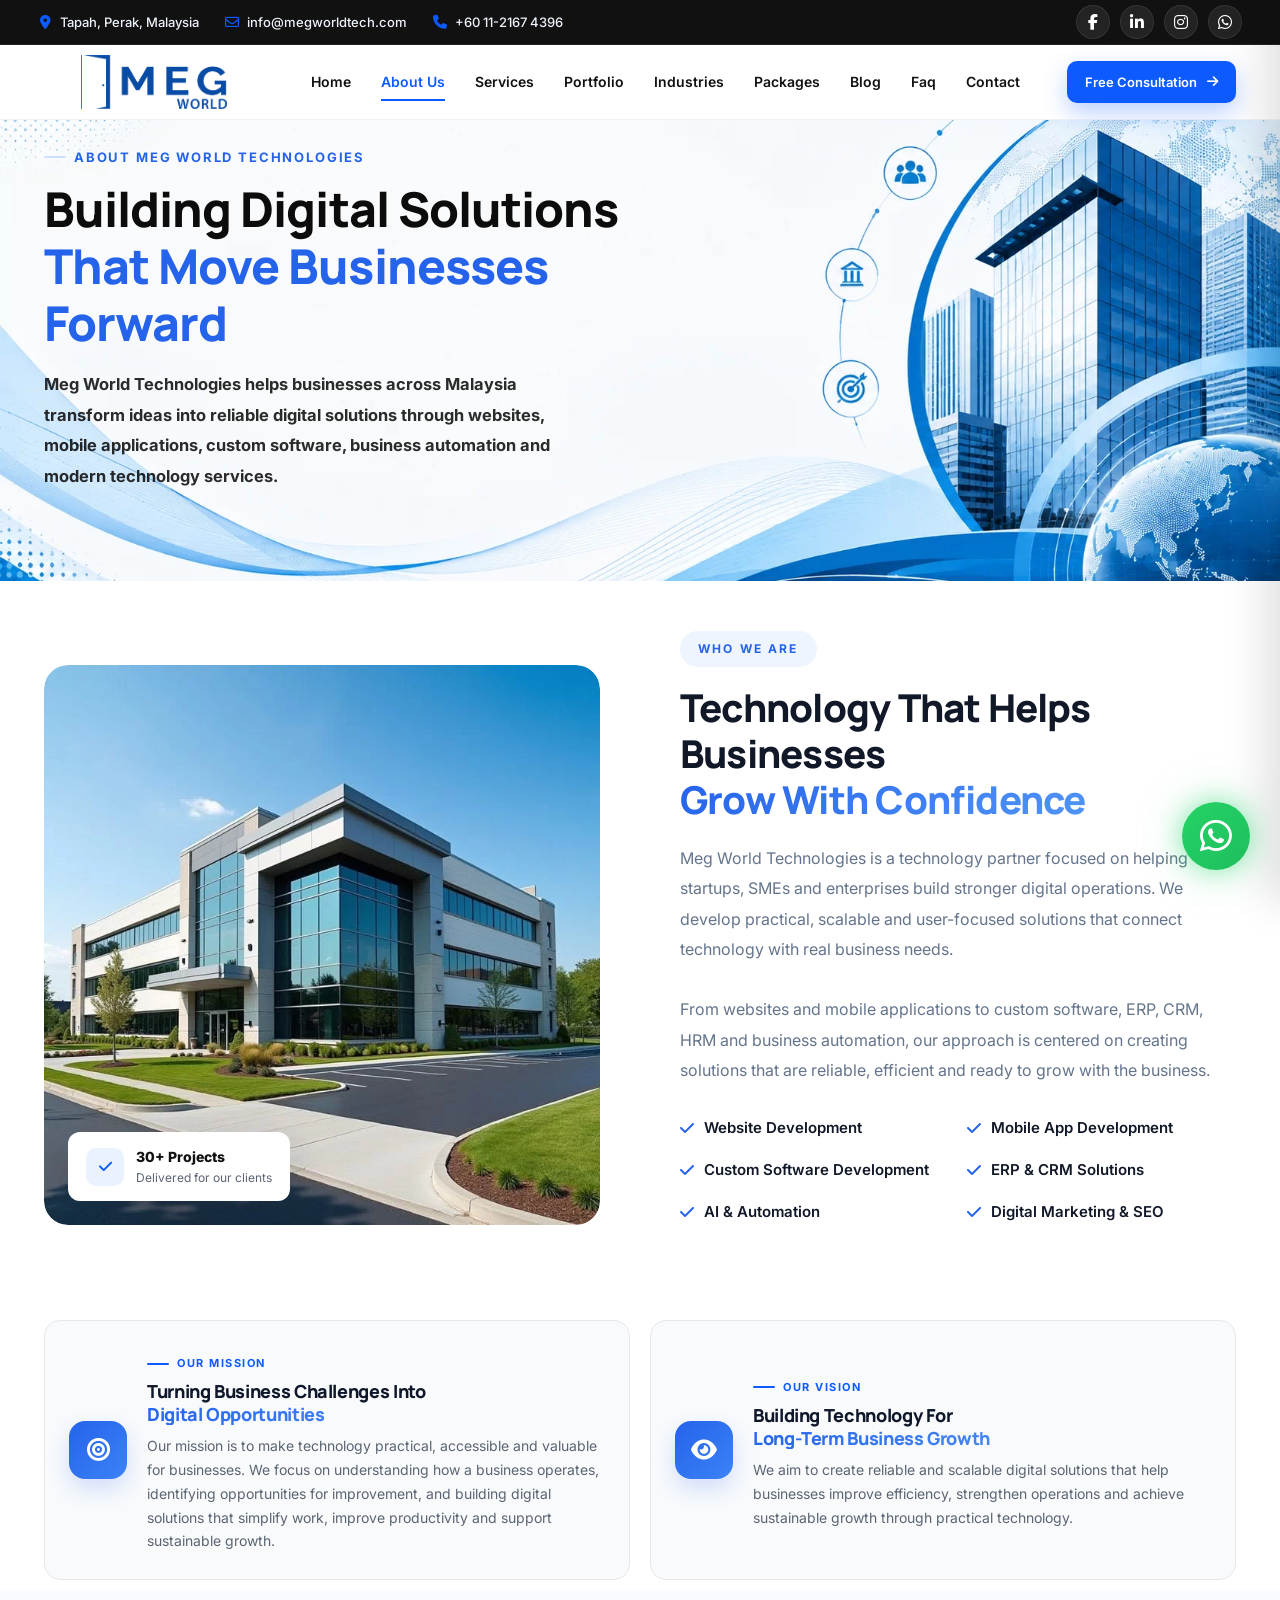
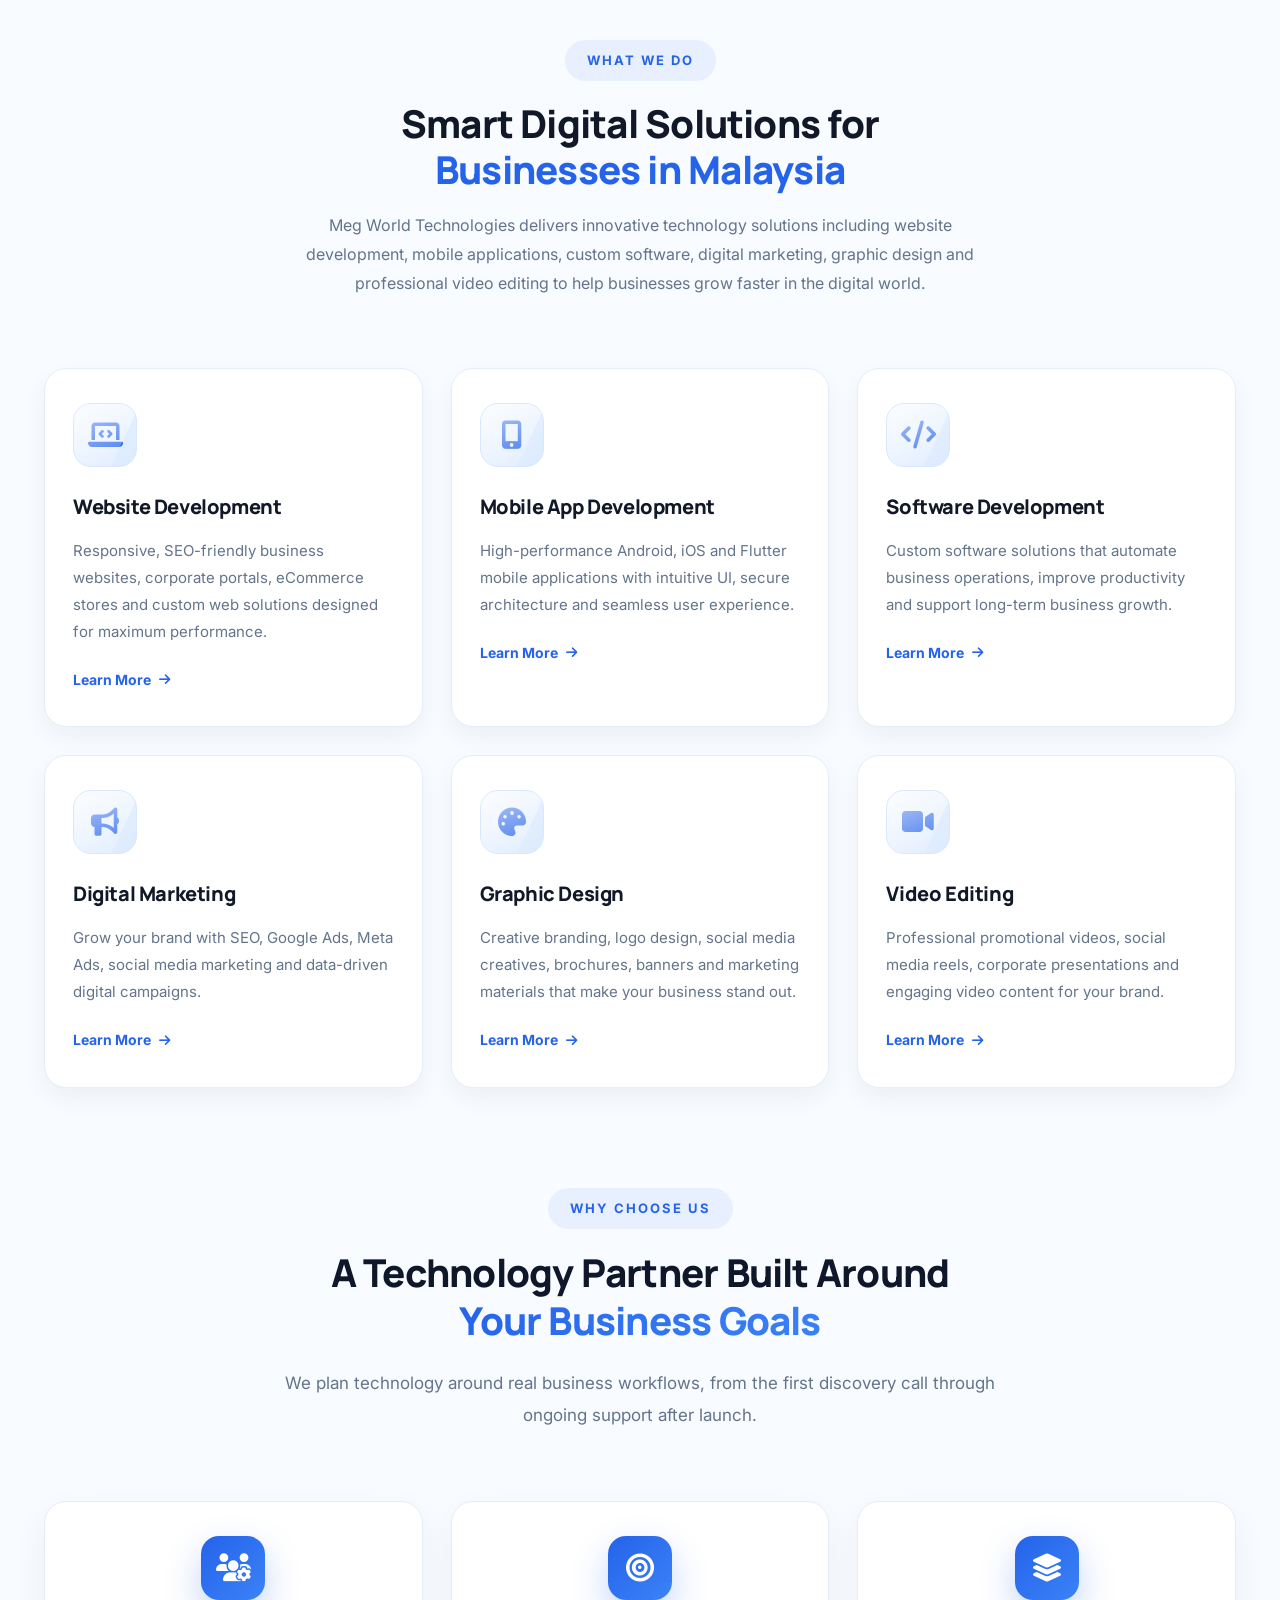
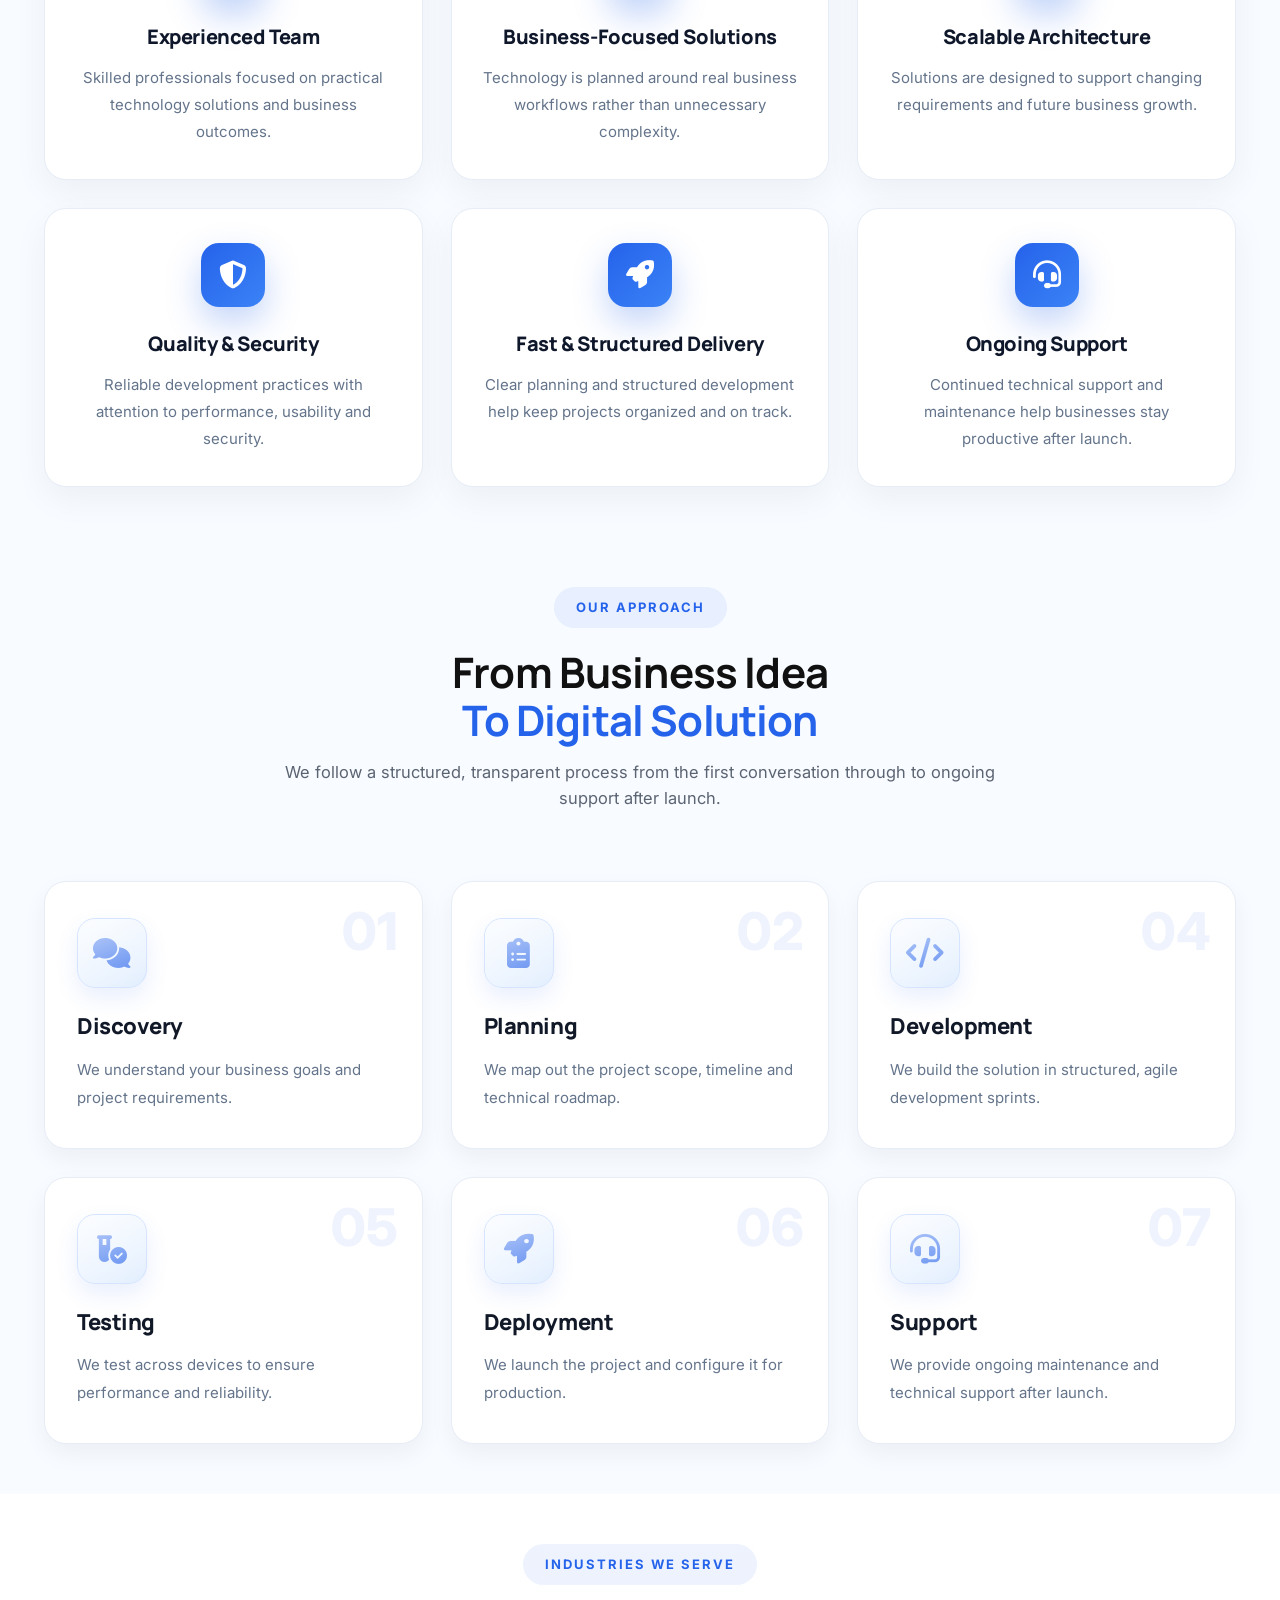
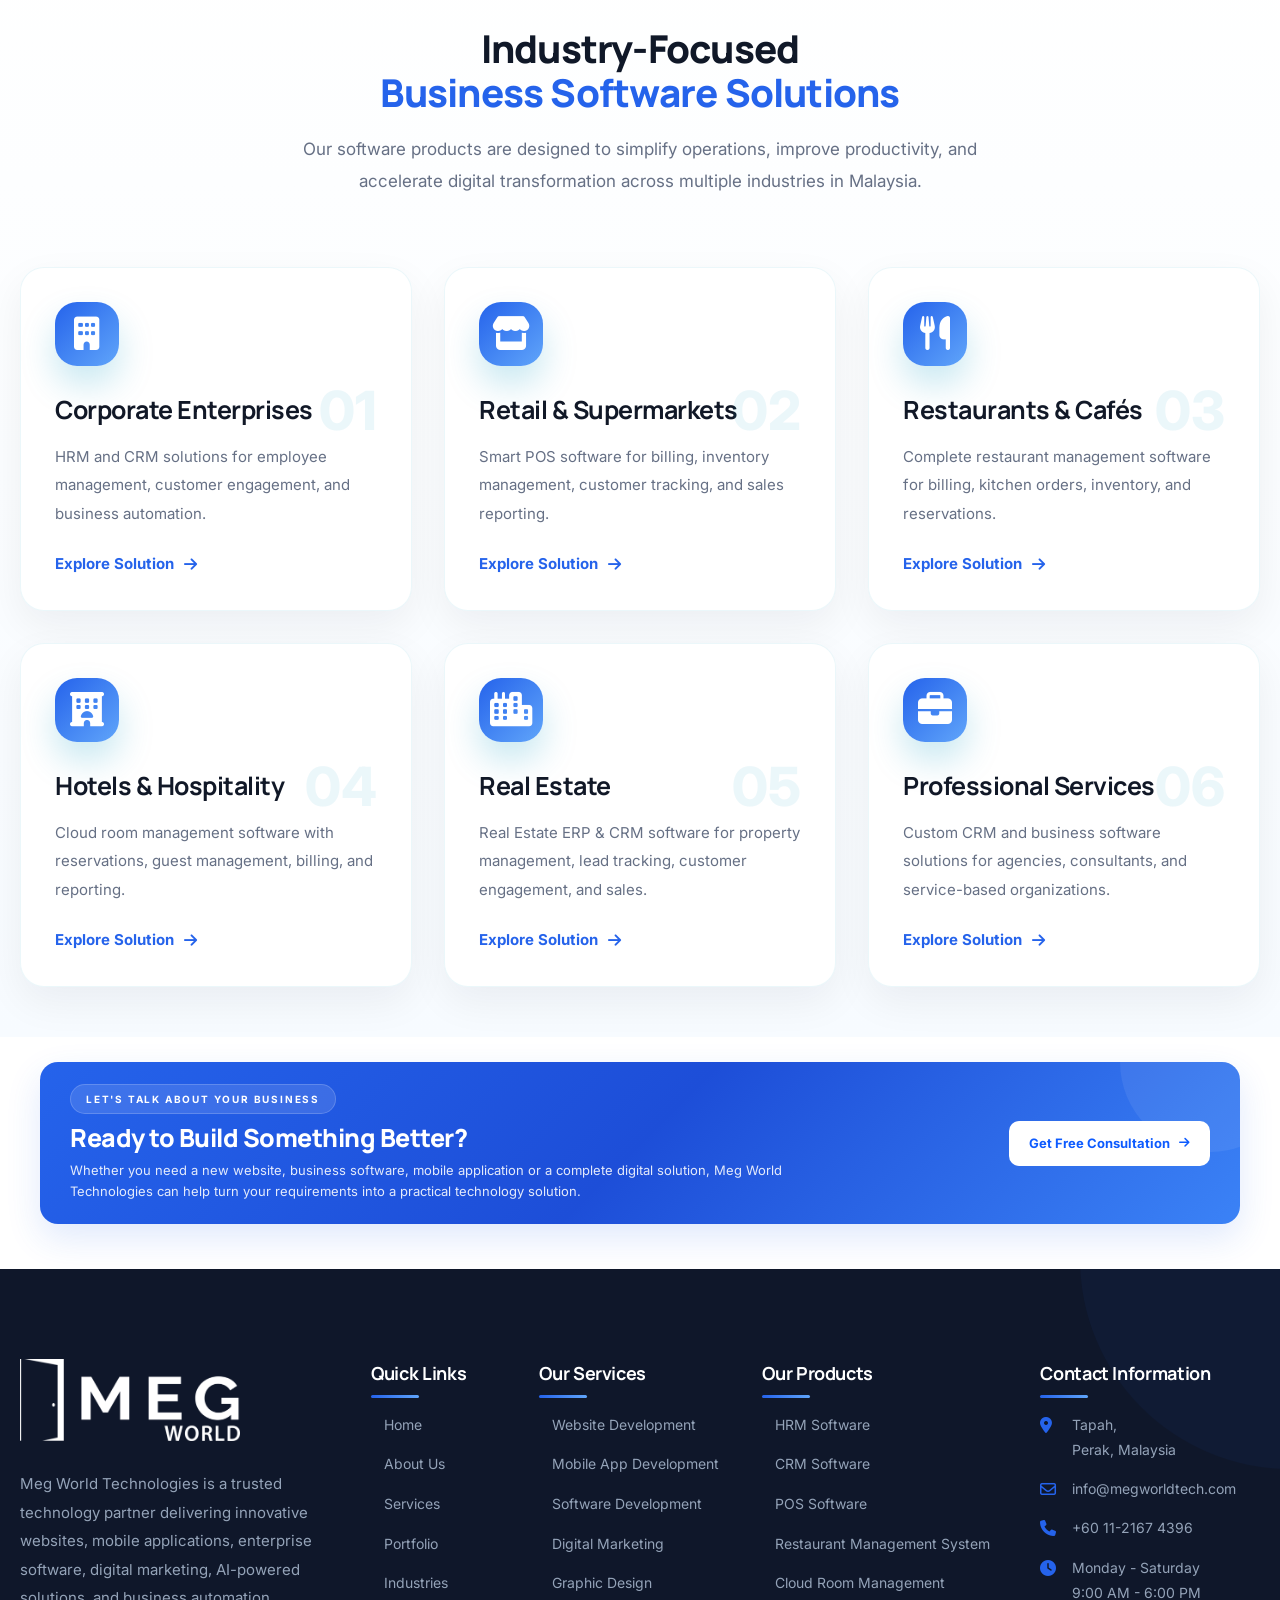
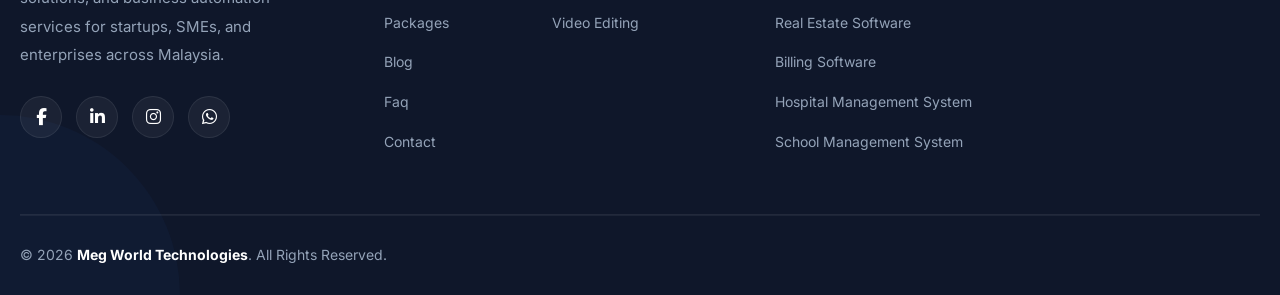
==== commit 87c32cdf: "Updated project" ====
--- a/about.html
+++ b/about.html
@@ -11,6 +11,7 @@
 <link rel="stylesheet" href="https://cdnjs.cloudflare.com/ajax/libs/font-awesome/6.7.2/css/all.min.css">
 <link rel="stylesheet" href="home.css">
 <link rel="stylesheet" href="about.css">
+<link rel="icon" type="image/png" sizes="50x50" href="assets/sitelogo.webp">
 </head>
 <body>
 
@@ -31,7 +32,7 @@
 
       <span>
         <i class="fa-solid fa-phone"></i>
-        +91 99 626 89 777
+        +60 11-2167 4396
       </span>
     </div>
 
@@ -58,7 +59,7 @@
         <i class="fa-brands fa-instagram"></i>
     </a>
 
-    <a href="https://wa.me/919962689777"
+    <a href="https://wa.me/601121674396"
        aria-label="WhatsApp"
        target="_blank"
        rel="noopener noreferrer">
@@ -971,7 +972,7 @@
 </section>
 
 <!-- FLOATING WHATSAPP -->
-<a href="https://wa.me/919962689777?text=Hello%20Meg%20World%20Technologies,%20I%20need%20more%20information."
+<a href="https://wa.me/601121674396?text=Hello%20Meg%20World%20Technologies,%20I%20need%20more%20information."
    class="wa-float"
    target="_blank"
    aria-label="WhatsApp">
@@ -1019,7 +1020,7 @@
                         <i class="fa-brands fa-instagram"></i>
                     </a>
 
-                    <a href="https://wa.me/919962689777" aria-label="WhatsApp">
+                    <a href="https://wa.me/601121674396" aria-label="WhatsApp">
                         <i class="fa-brands fa-whatsapp"></i>
                     </a>
 
@@ -1205,7 +1206,7 @@
                         <i class="fa-solid fa-phone"></i>
 
                         <span>
-                            +91 99626 89777
+                            +60 11-2167 4396
                         </span>
 
                     </li>
--- a/home.css
+++ b/home.css
@@ -2650,4 +2650,4 @@
 }
 .footer-bottom-links{
   display: none;
-}+}
--- a/about.css
+++ b/about.css
@@ -397,4 +397,53 @@
         background-position:right center !important;
     }
 
+}
+
+
+/* =========================================================
+   ABOUT HERO - MOBILE BANNER
+   REMOVE ALL OVERLAYS + CONTENT
+   ========================================================= */
+
+@media screen and (max-width: 576px) {
+
+    .about-hero {
+        background-image: url("assets/mobile_banner/about.webp") !important;
+        background-size: cover !important;
+        background-position: center top !important;
+        background-repeat: no-repeat !important;
+
+        min-height: 650px !important;
+        overflow: hidden !important;
+
+        /* Remove possible background effects */
+        background-color: transparent !important;
+    }
+
+    /* Hide HTML overlay */
+    .about-hero-overlay,
+    .about-hero .hero-overlay,
+    .about-hero .overlay {
+        display: none !important;
+        visibility: hidden !important;
+        opacity: 0 !important;
+        background: transparent !important;
+    }
+
+    /* Remove CSS pseudo-element overlays */
+    .about-hero::before,
+    .about-hero::after {
+        display: none !important;
+        content: none !important;
+        opacity: 0 !important;
+        background: none !important;
+    }
+
+    /* Hide HTML hero content */
+    .about-hero-content {
+        display: none !important;
+        visibility: hidden !important;
+        opacity: 0 !important;
+    }
+
 }
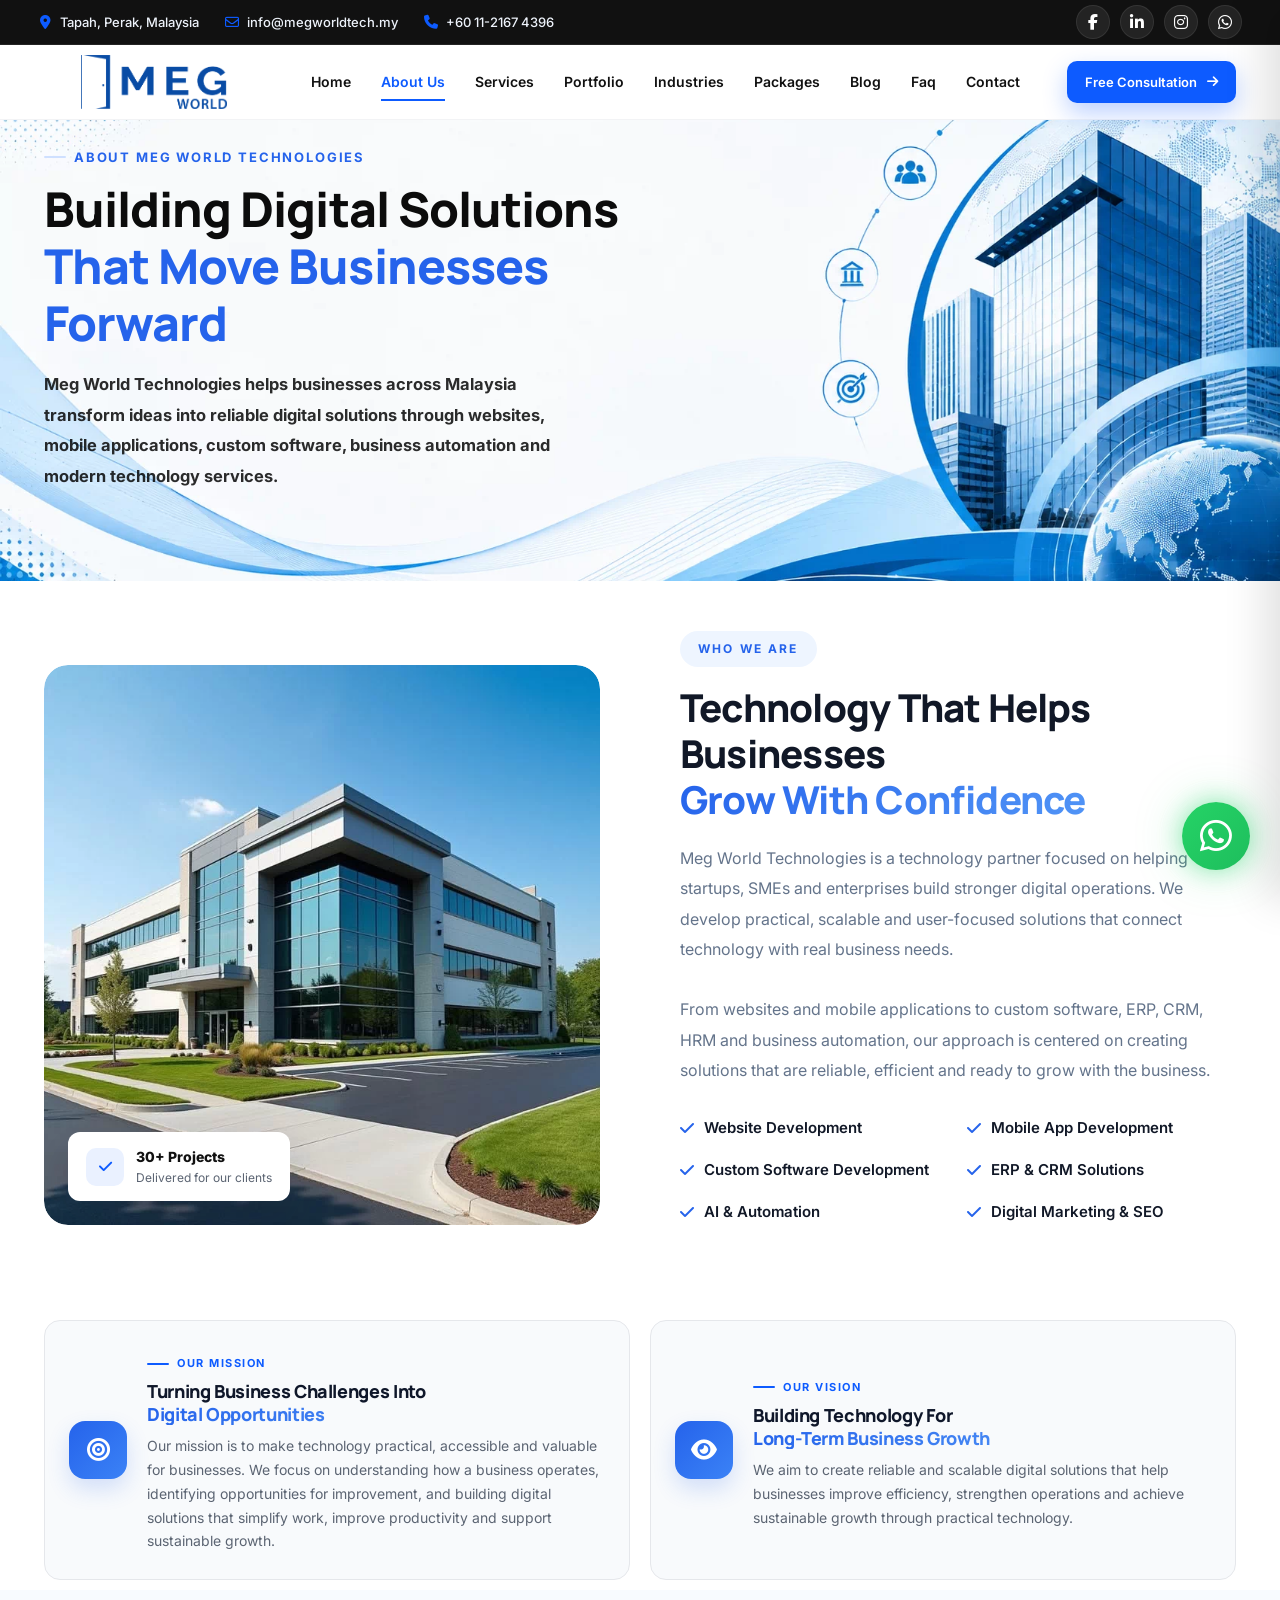
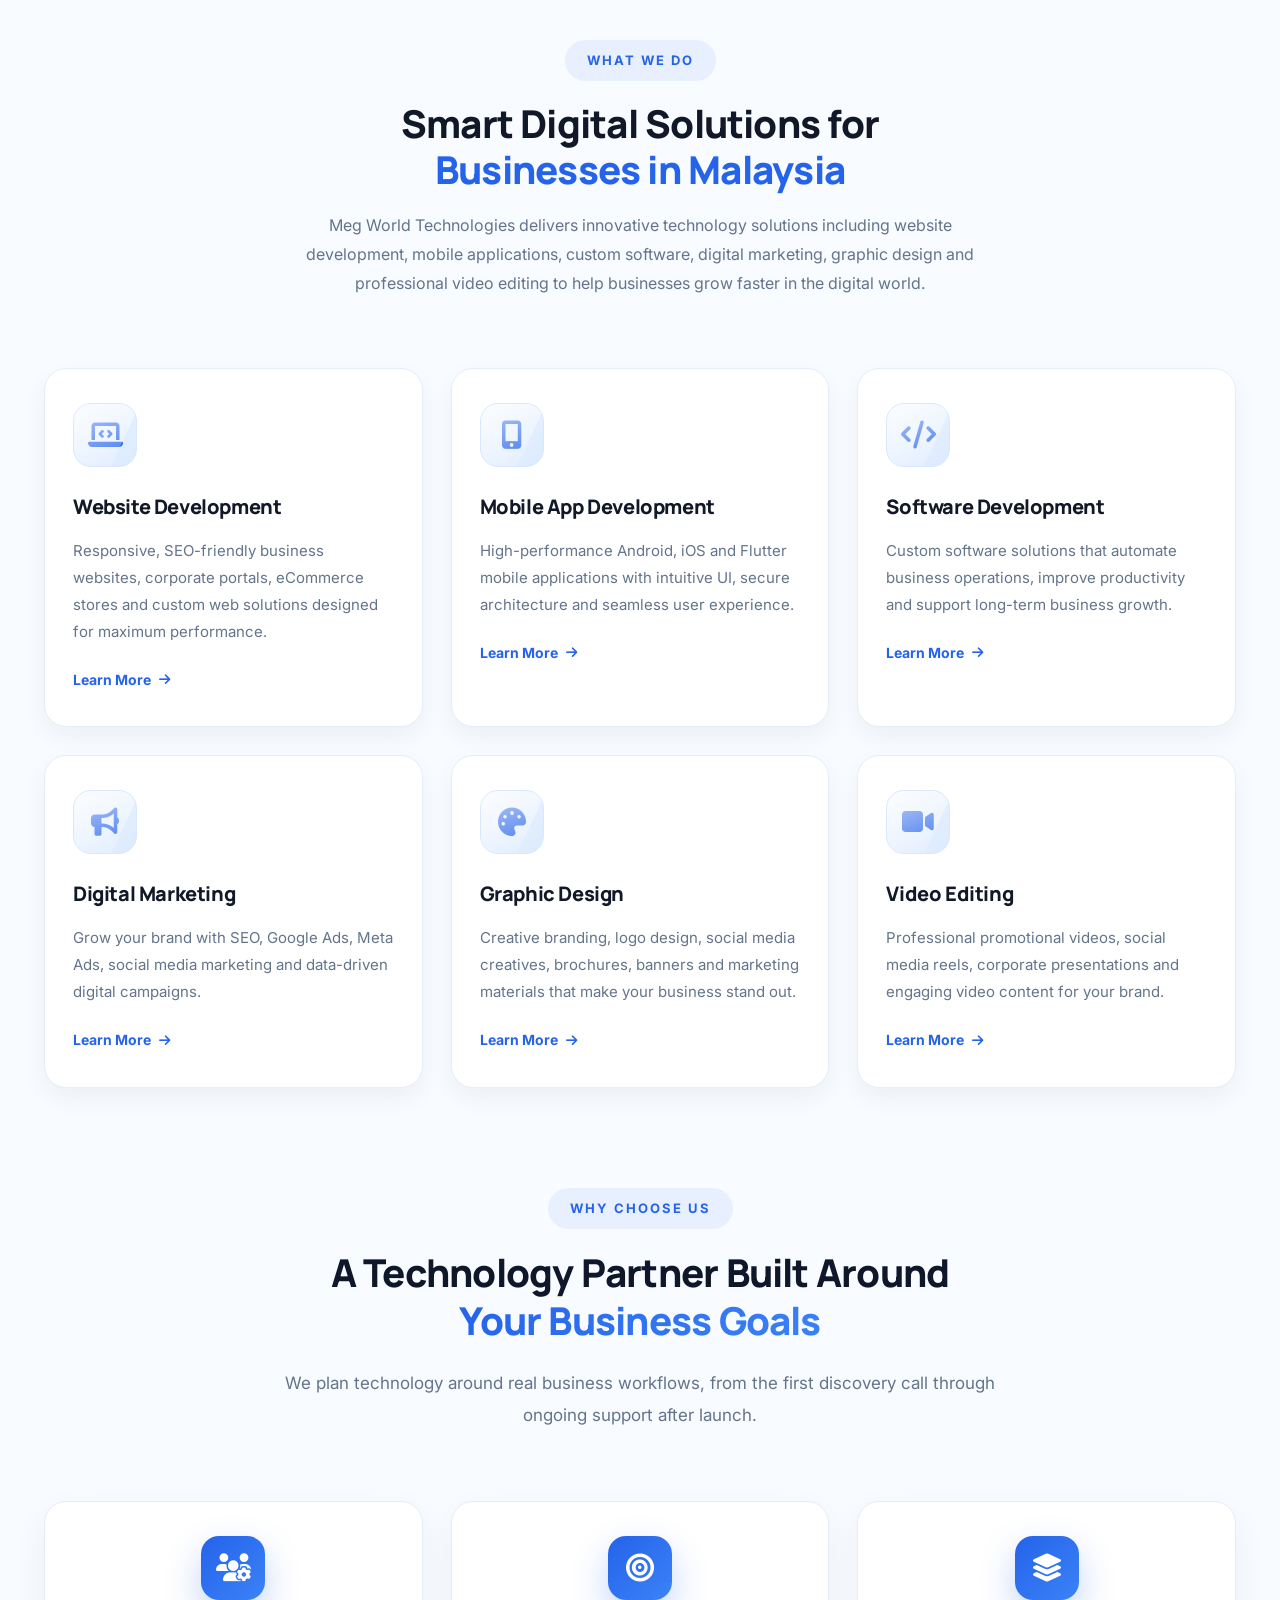
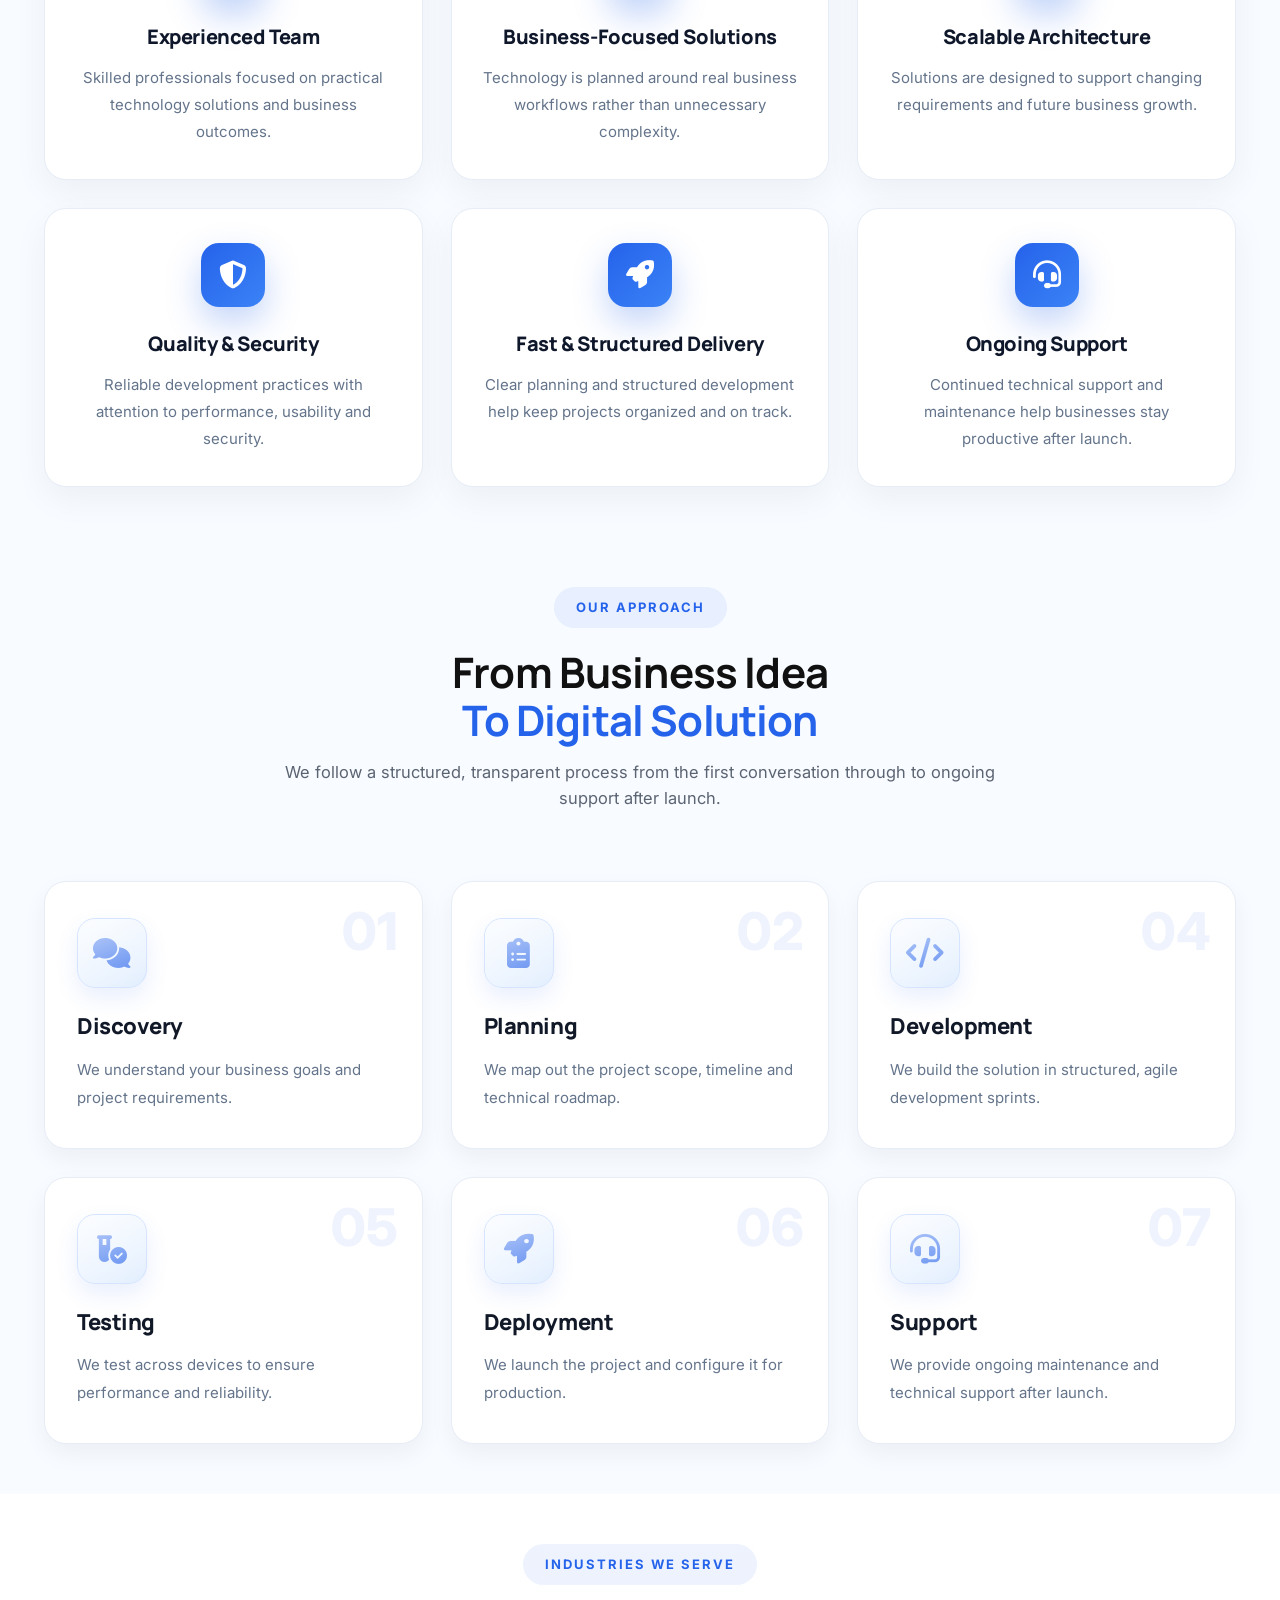
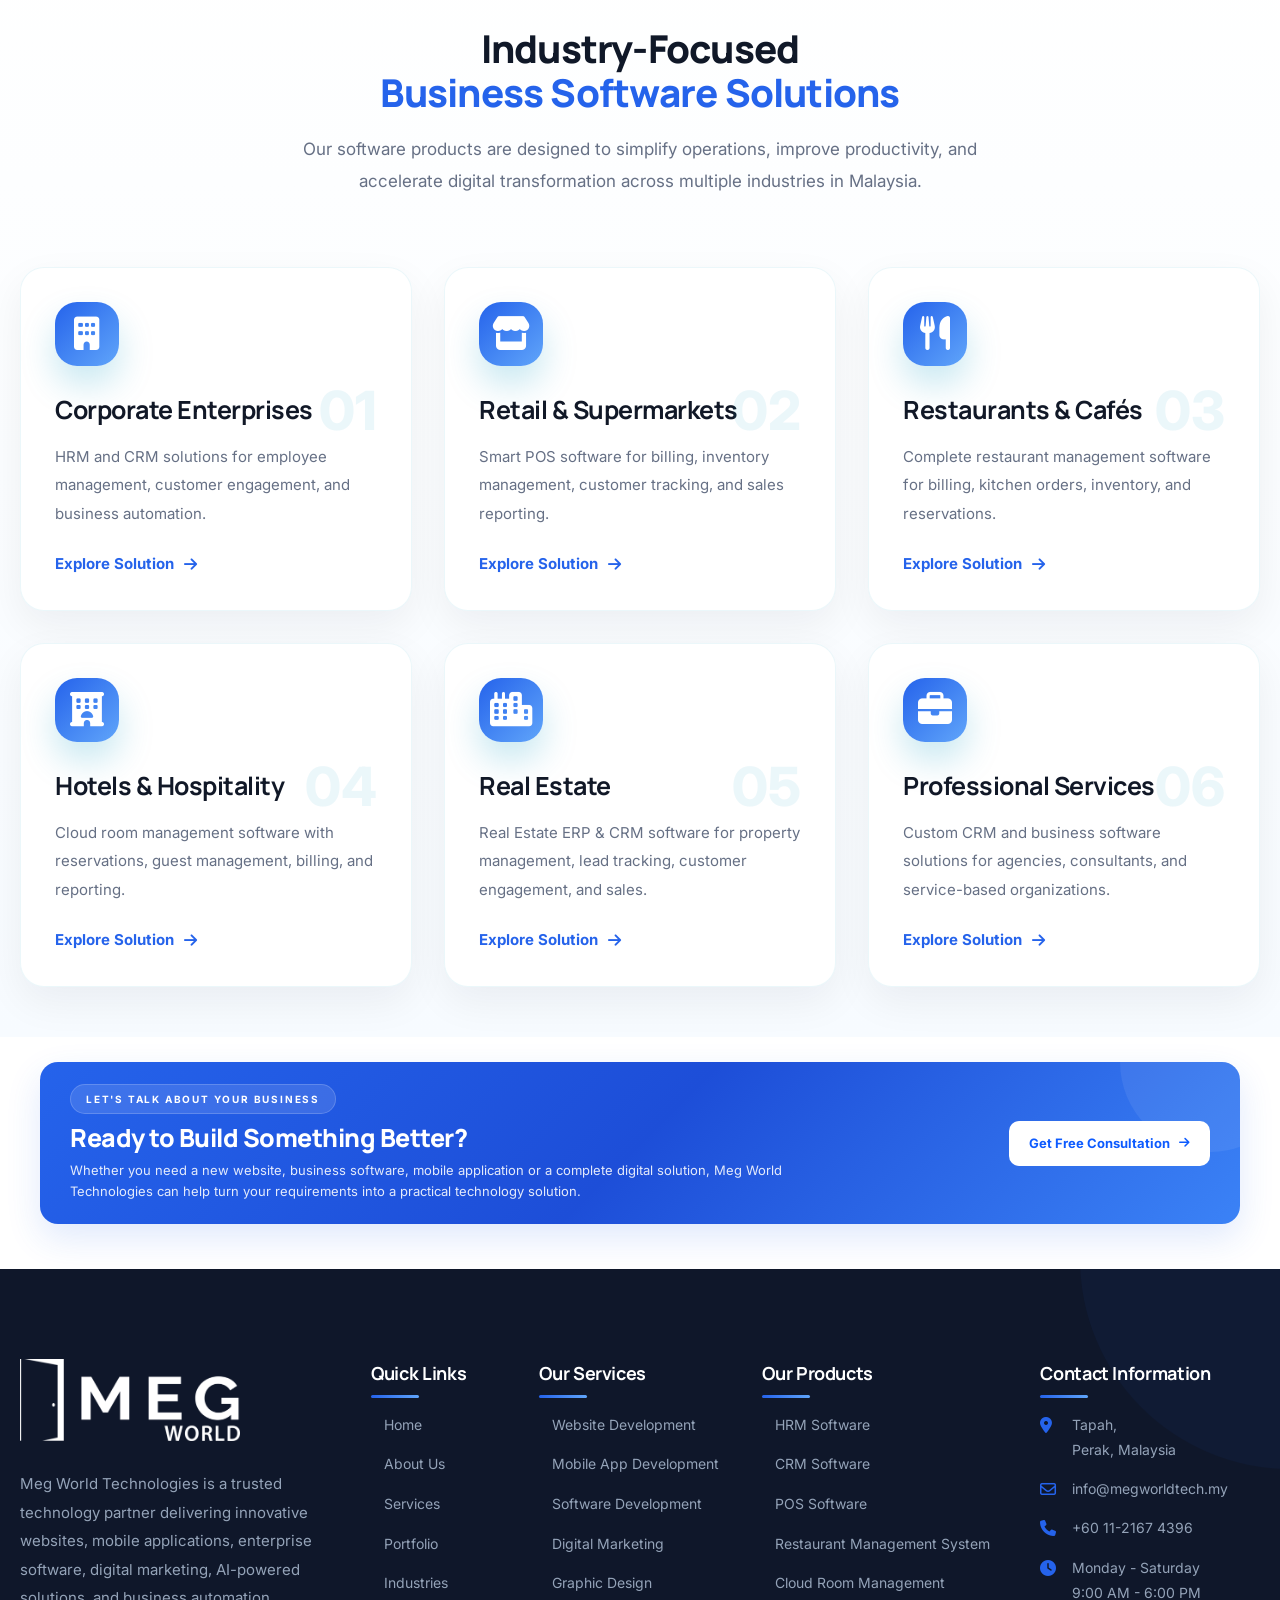
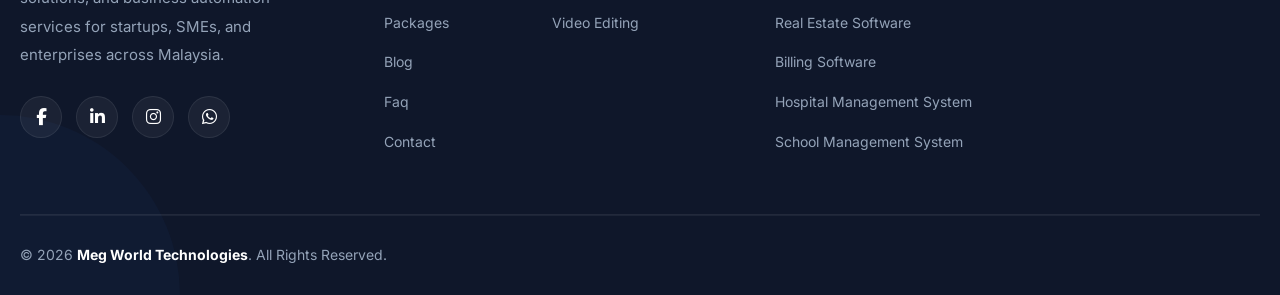
==== commit a00c3336: "Updated project" ====
--- a/about.html
+++ b/about.html
@@ -27,7 +27,7 @@
 
       <span>
         <i class="fa-regular fa-envelope"></i>
-        info@megworldtech.com
+        info@megworldtech.my
       </span>
 
       <span>
@@ -1196,7 +1196,7 @@
                         <i class="fa-regular fa-envelope"></i>
 
                         <span>
-                            info@megworldtech.com
+                            info@megworldtech.my
                         </span>
 
                     </li>
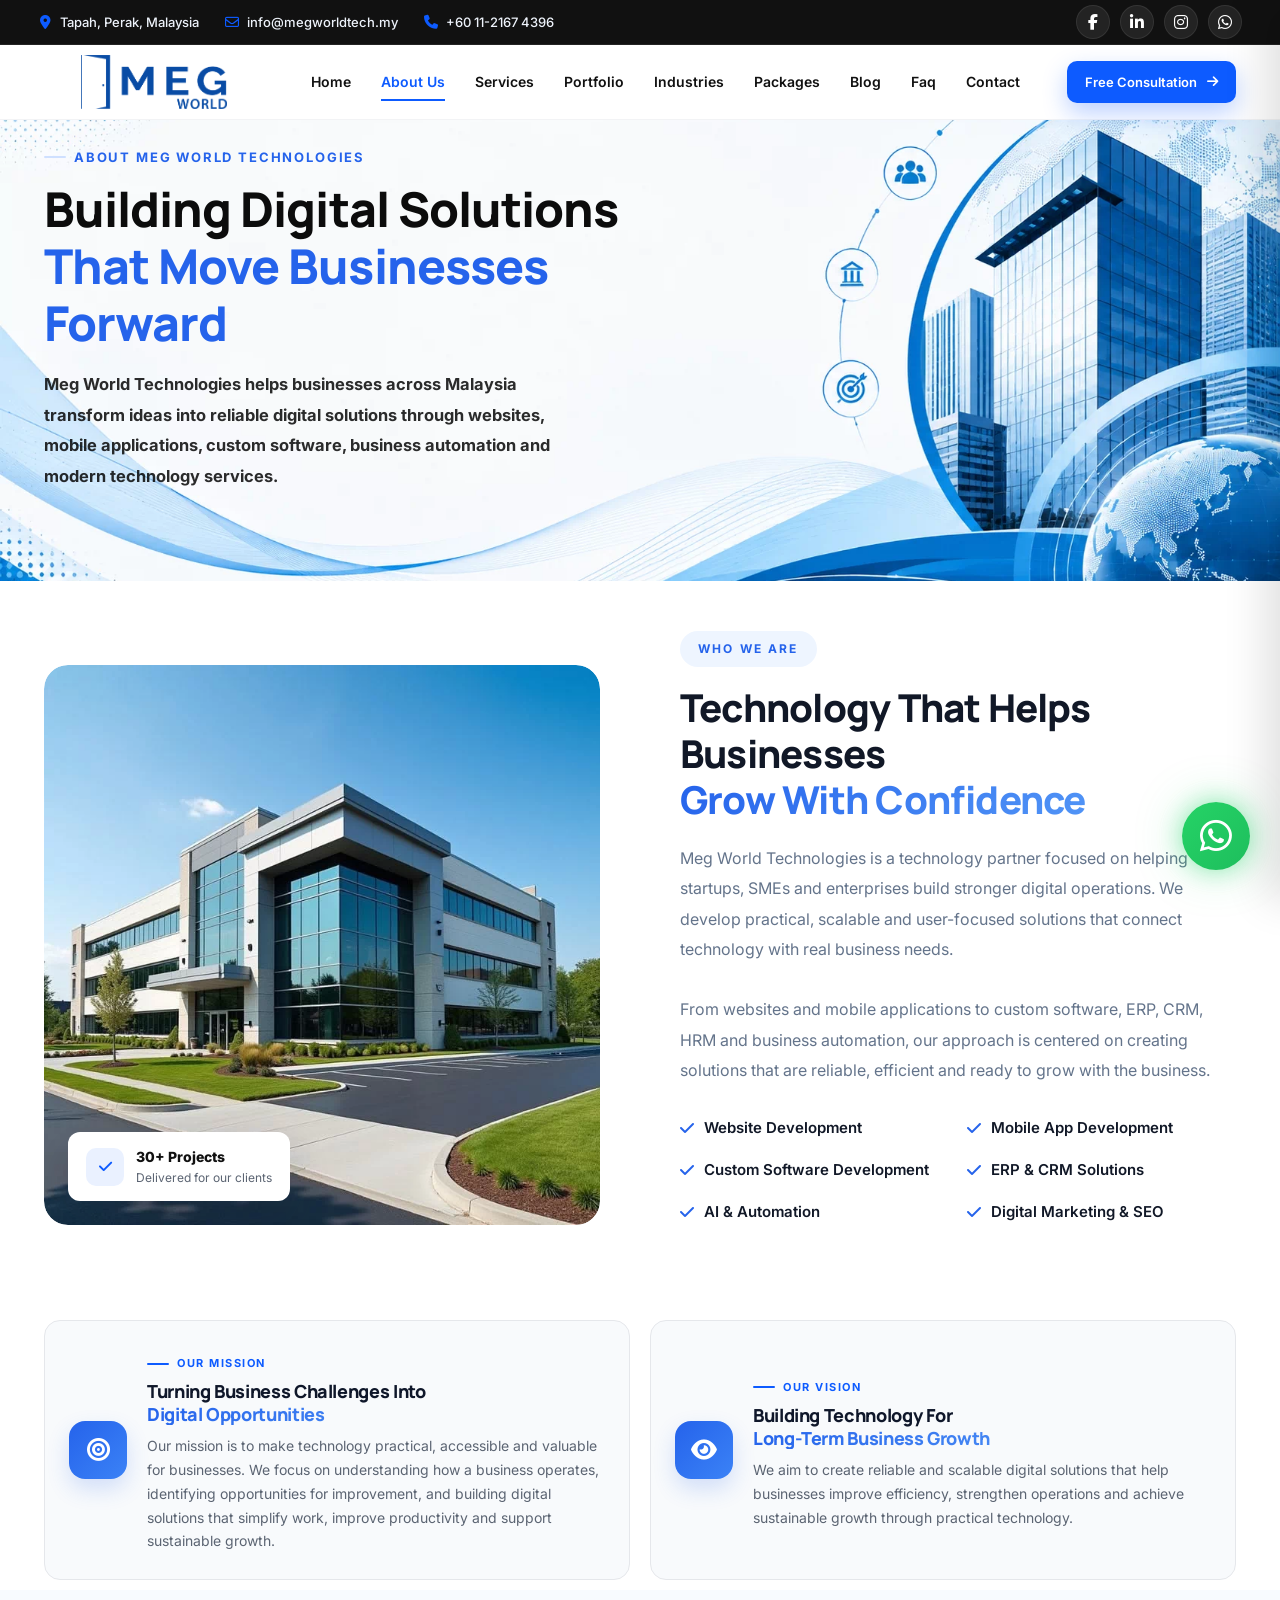
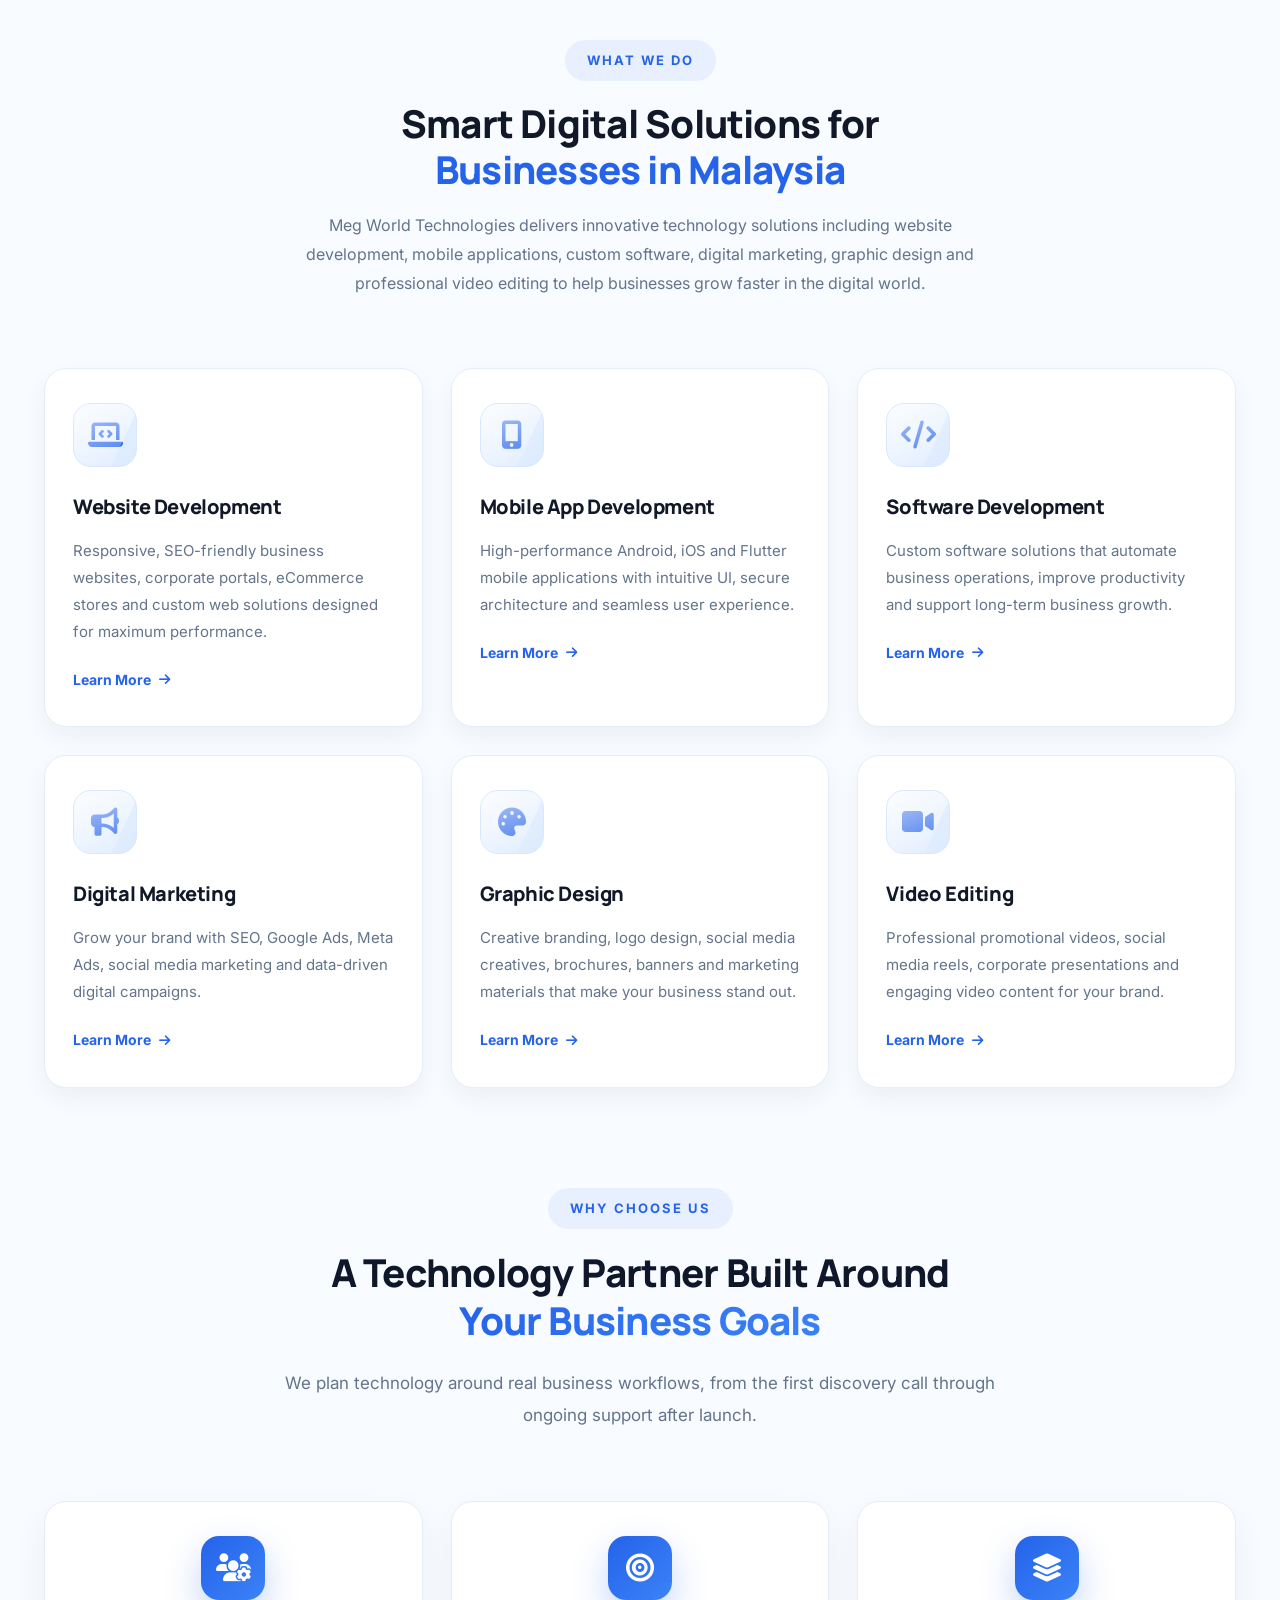
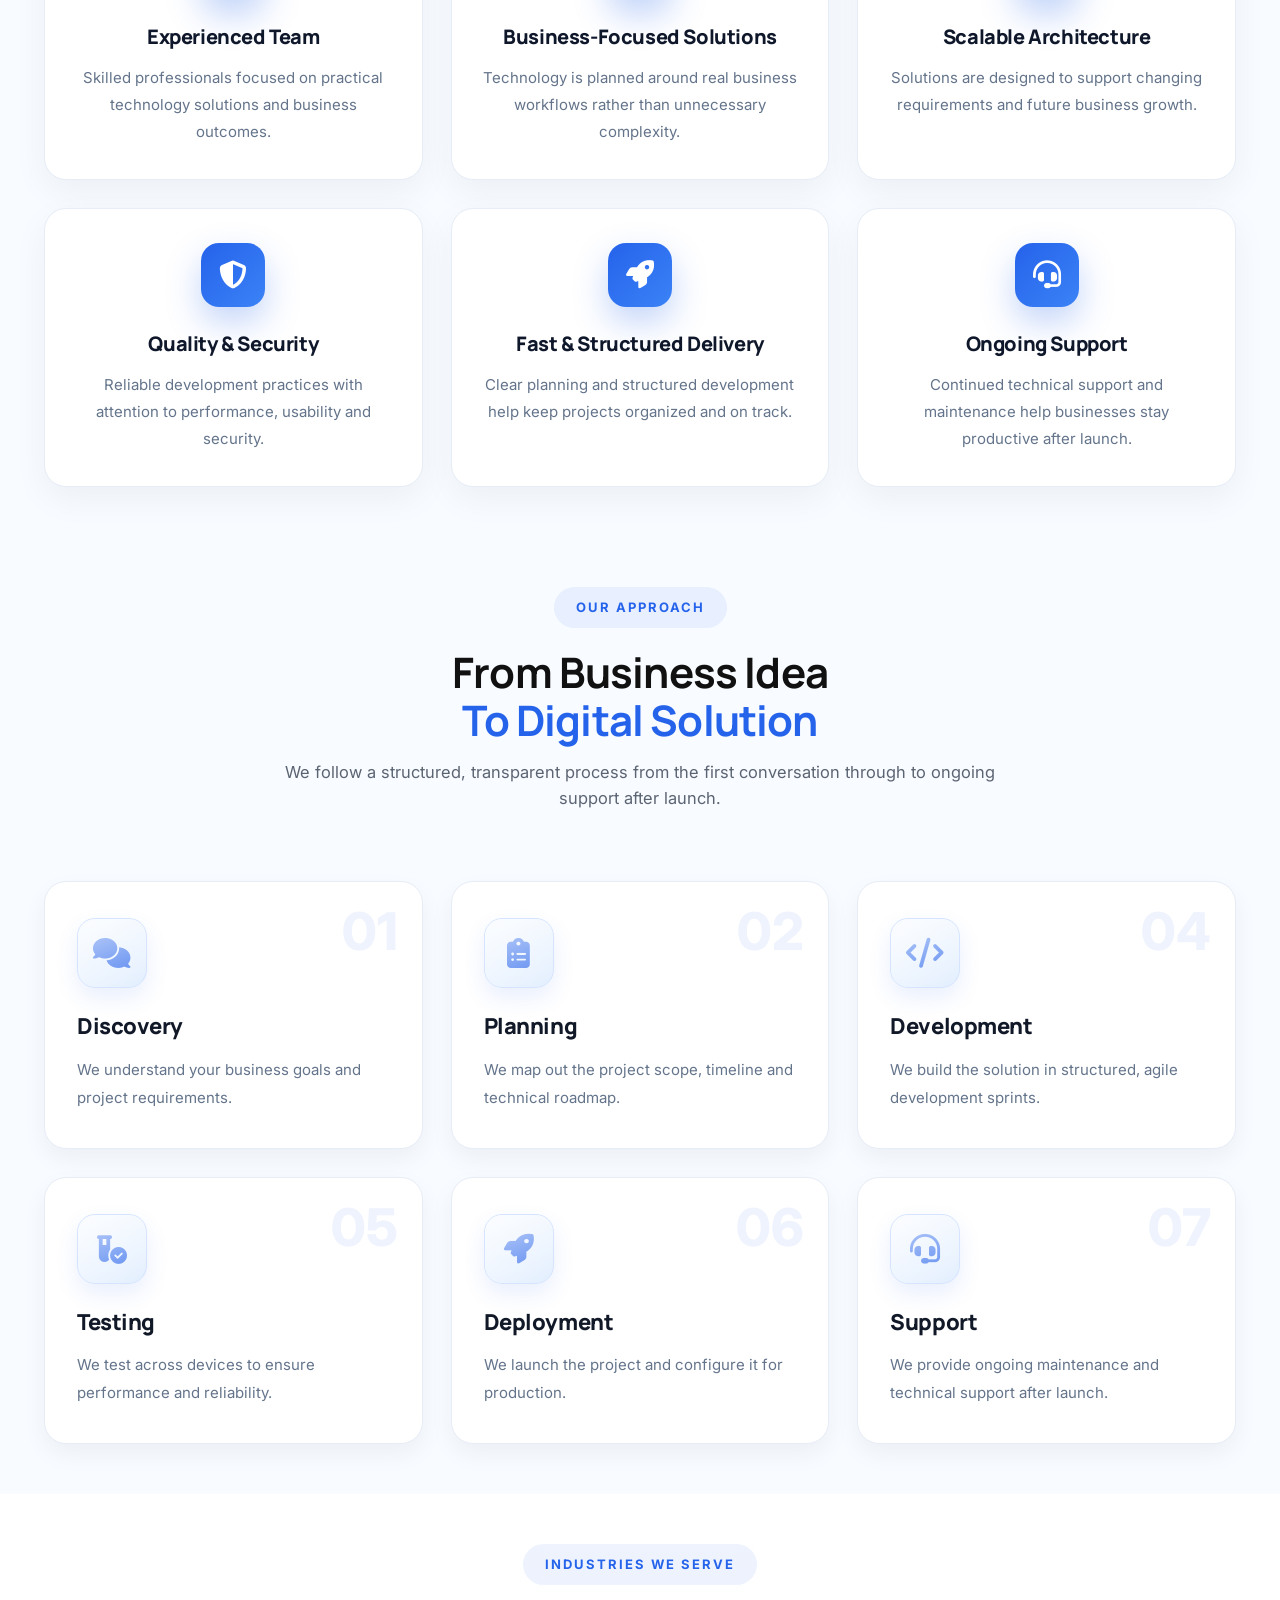
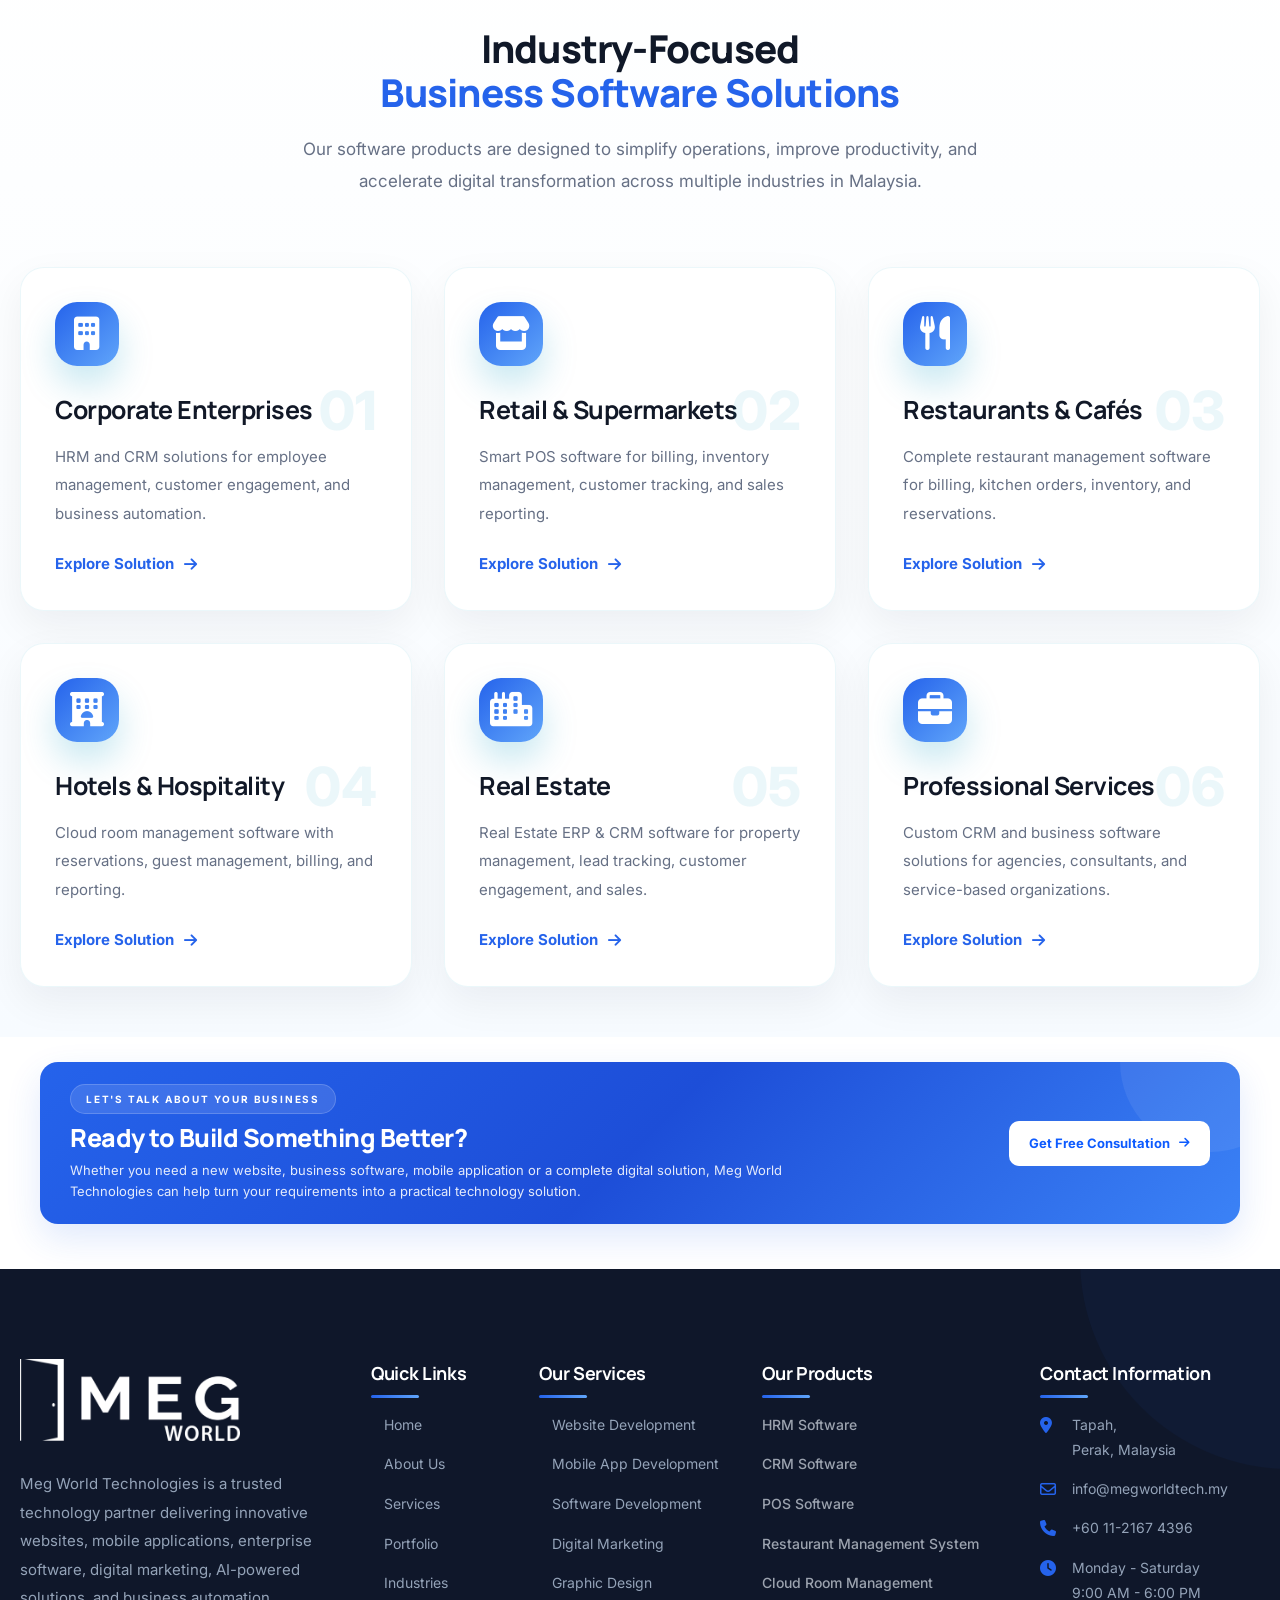
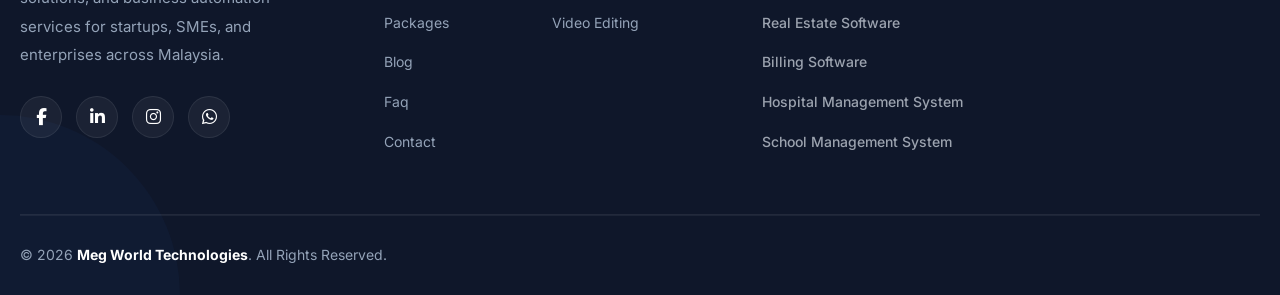
==== commit 958c090d: "Updated project" ====
--- a/about.html
+++ b/about.html
@@ -1123,46 +1123,50 @@
             PRODUCTS
             ==================================================-->
 
-           <div class="footer-links">
+<!-- ==================================================
+     PRODUCTS
+     ================================================== -->
+
+<div class="footer-links">
 
     <h4>Our Products</h4>
 
-    <ul>
+    <ul class="footer-products">
 
         <li>
-            <a href="products.html">HRM Software</a>
+            <span>HRM Software</span>
         </li>
 
         <li>
-            <a href="products.html">CRM Software</a>
+            <span>CRM Software</span>
         </li>
 
         <li>
-            <a href="products.html">POS Software</a>
+            <span>POS Software</span>
         </li>
 
         <li>
-            <a href="products.html">Restaurant Management System</a>
+            <span>Restaurant Management System</span>
         </li>
 
         <li>
-            <a href="products.html">Cloud Room Management</a>
+            <span>Cloud Room Management</span>
         </li>
 
         <li>
-            <a href="products.html">Real Estate Software</a>
+            <span>Real Estate Software</span>
         </li>
 
         <li>
-            <a href="products.html">Billing Software</a>
+            <span>Billing Software</span>
         </li>
 
         <li>
-            <a href="products.html">Hospital Management System</a>
+            <span>Hospital Management System</span>
         </li>
 
         <li>
-            <a href="products.html">School Management System</a>
+            <span>School Management System</span>
         </li>
 
     </ul>
--- a/home.css
+++ b/home.css
@@ -2651,3 +2651,28 @@
 .footer-bottom-links{
   display: none;
 }
+/* =========================================================
+   FOOTER PRODUCTS
+   ========================================================= */
+
+.footer-products {
+    list-style: none;
+    padding: 0;
+    margin: 0;
+}
+
+.footer-products li {
+    margin-bottom: 10px;
+}
+
+.footer-products span {
+    color: #9ca3af;
+    font-size: 14px;
+    font-weight: 500;
+    transition: color 0.3s ease;
+}
+
+/* Hover effect */
+.footer-products span:hover {
+    color: #f9fafd;
+}
